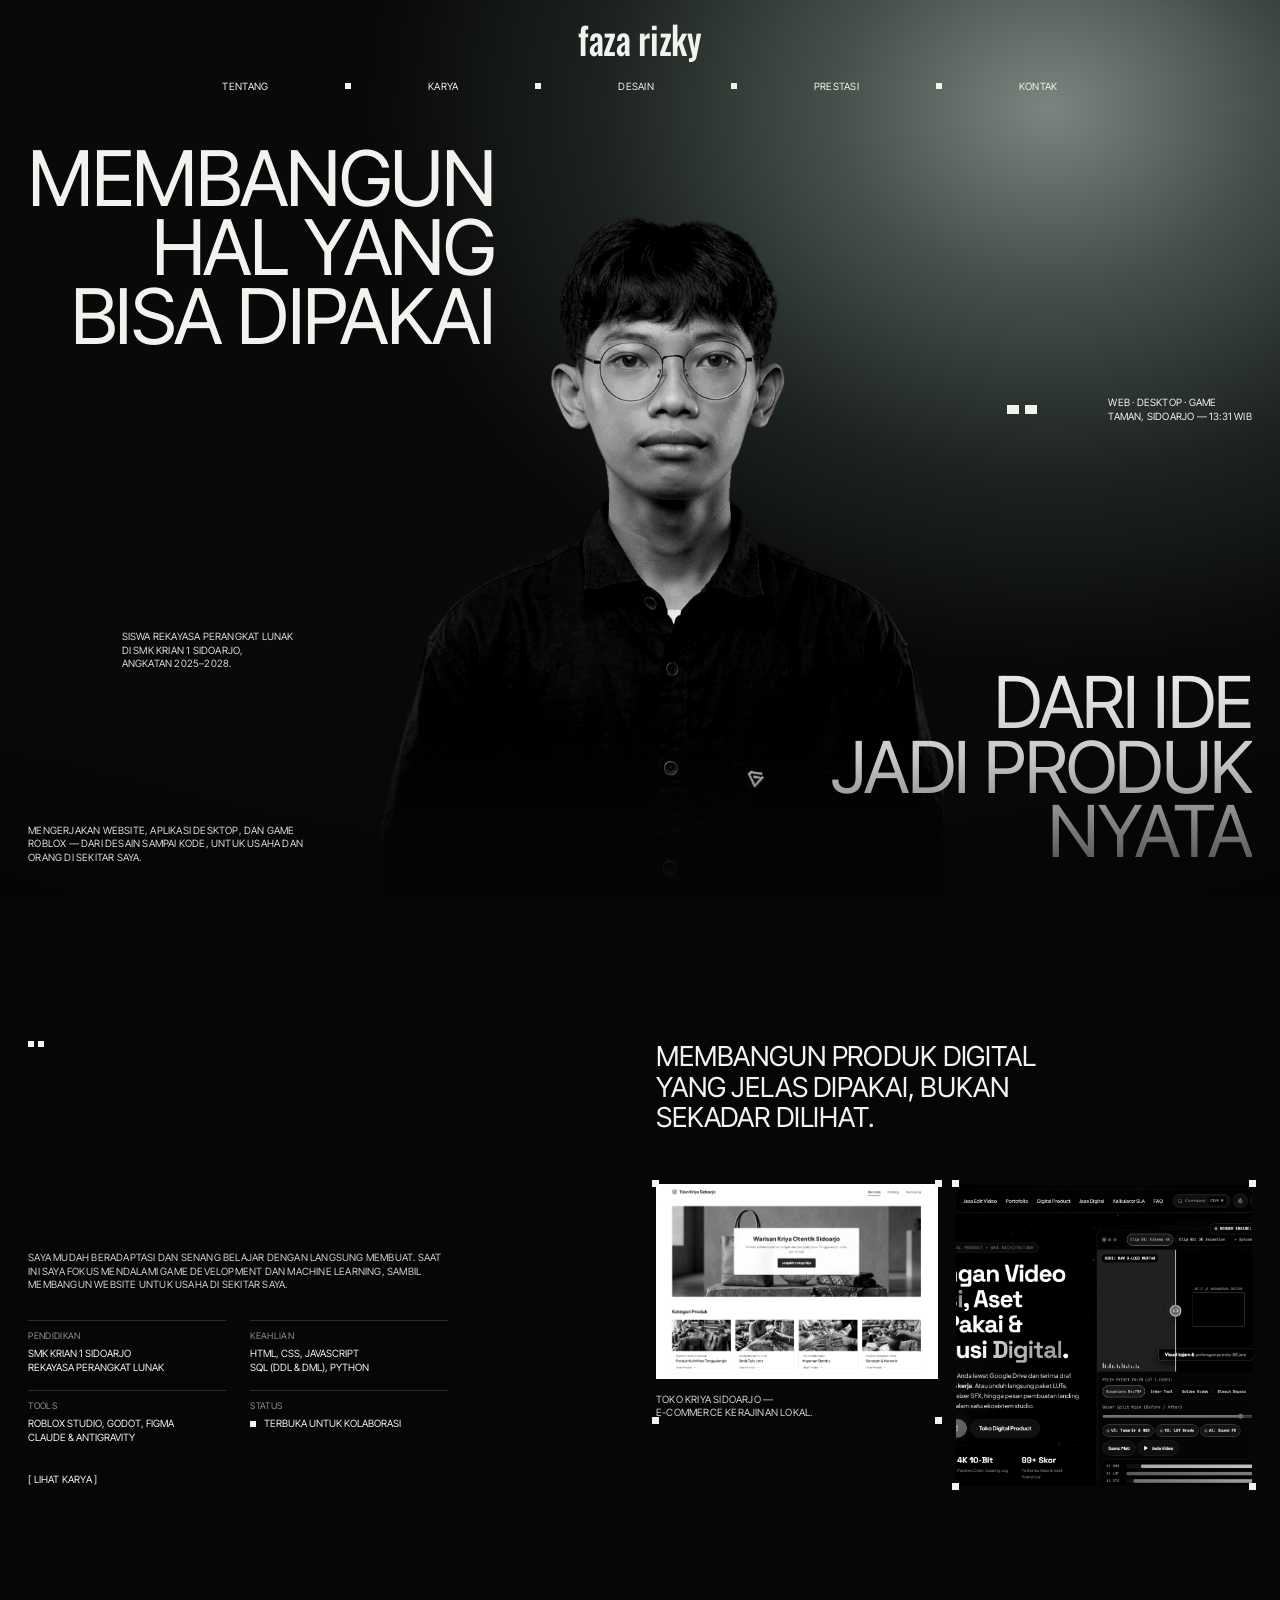
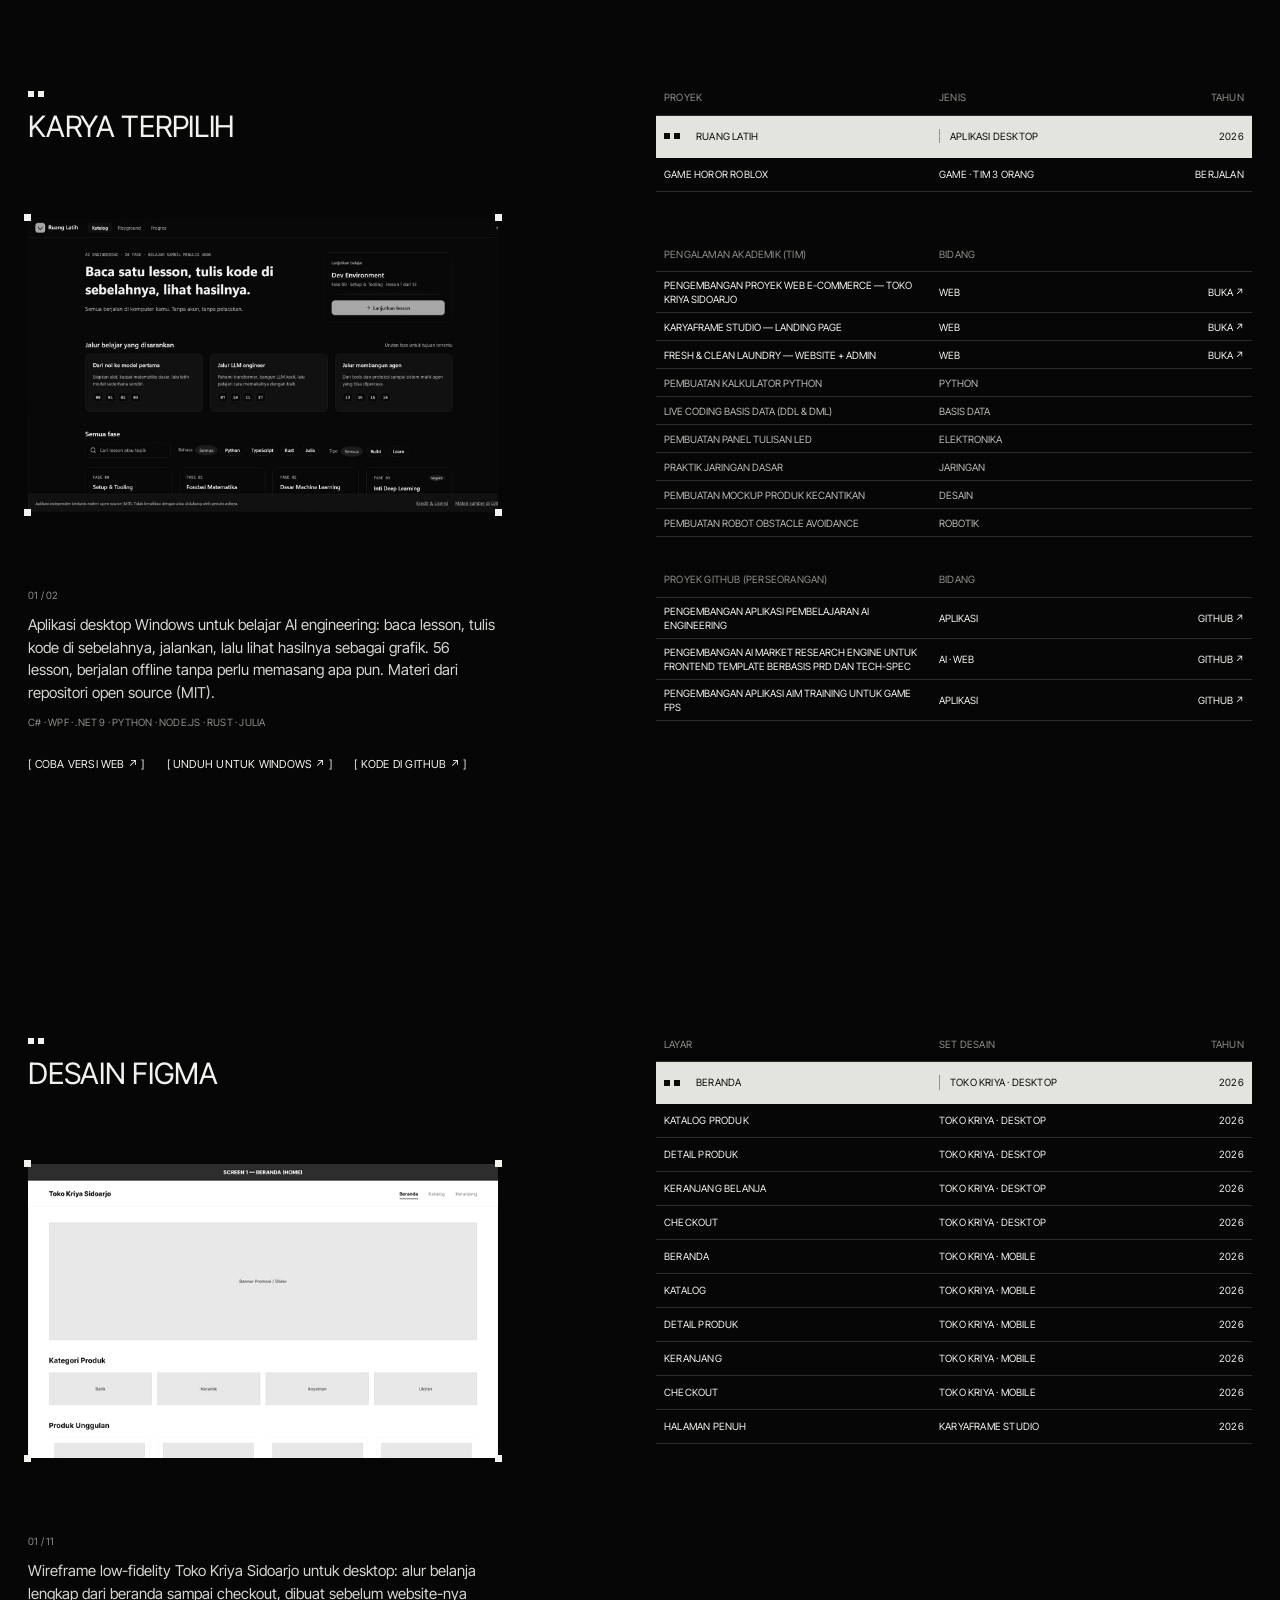
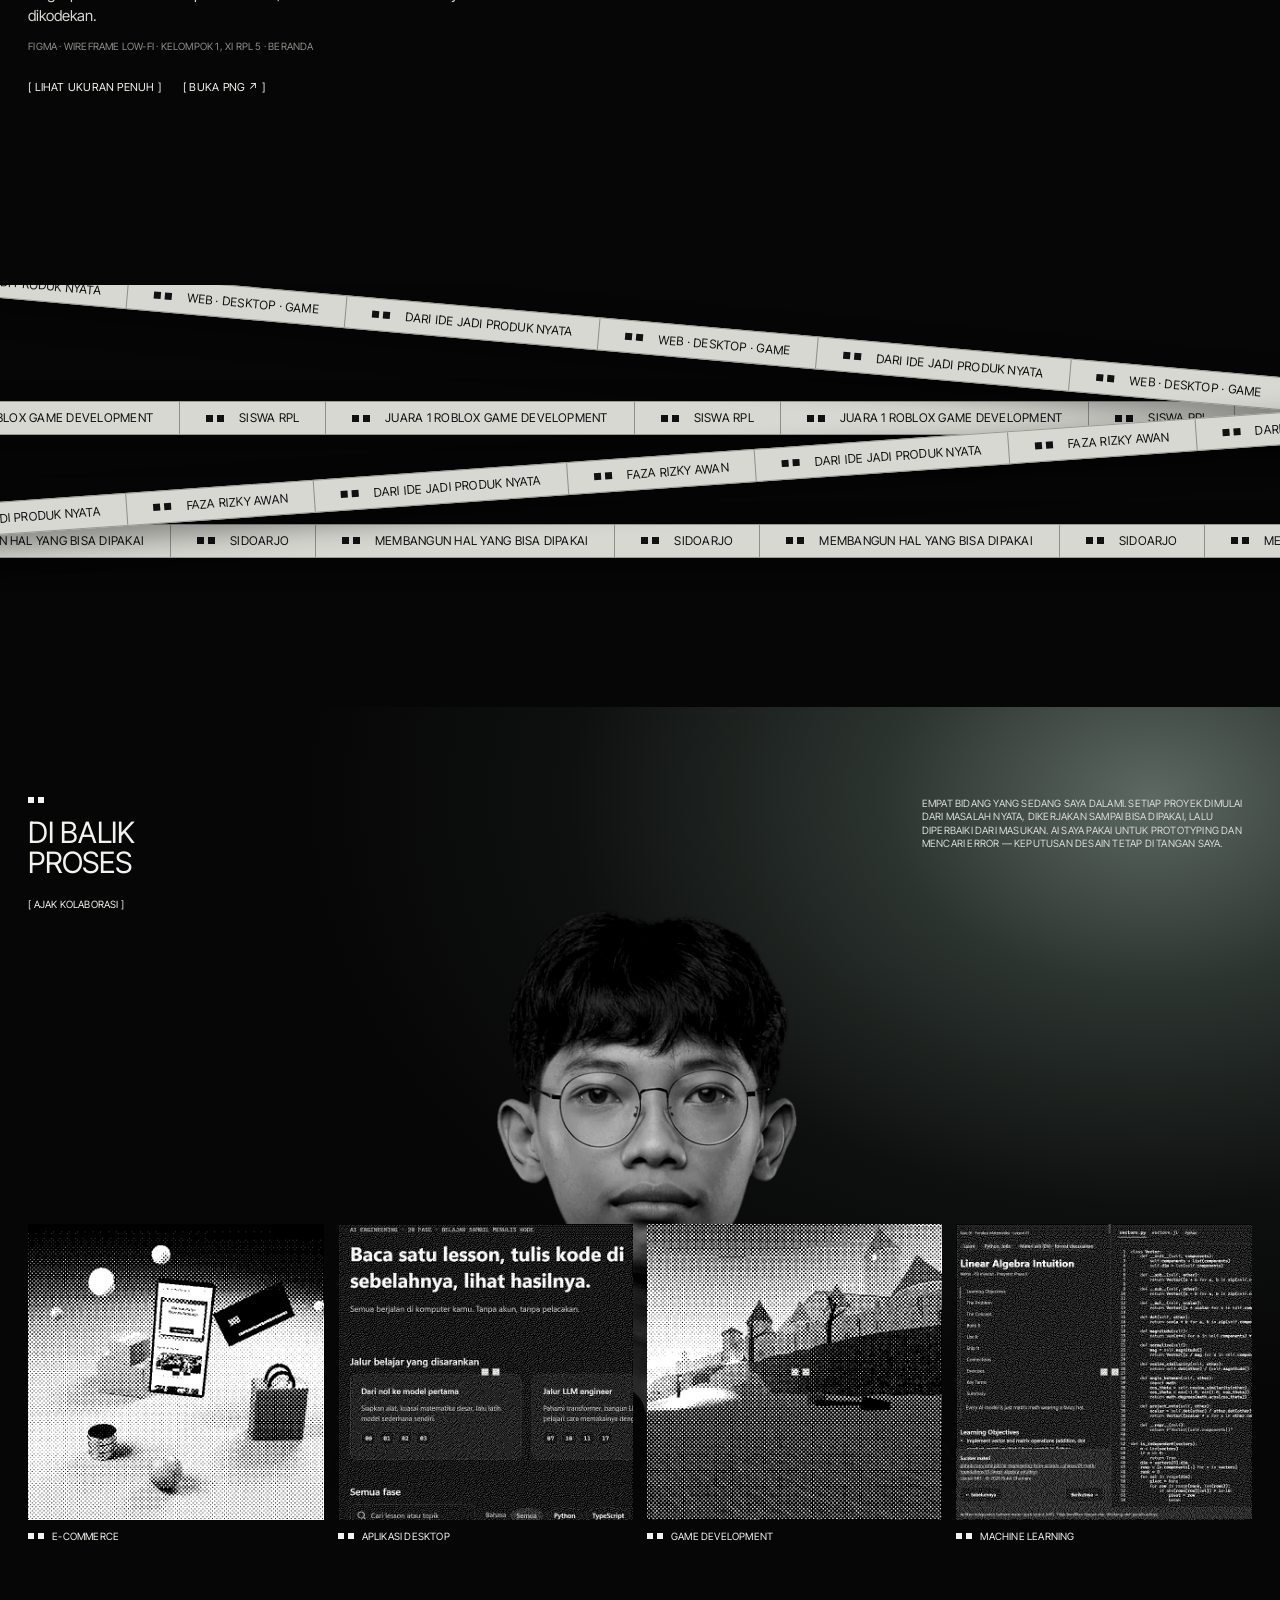
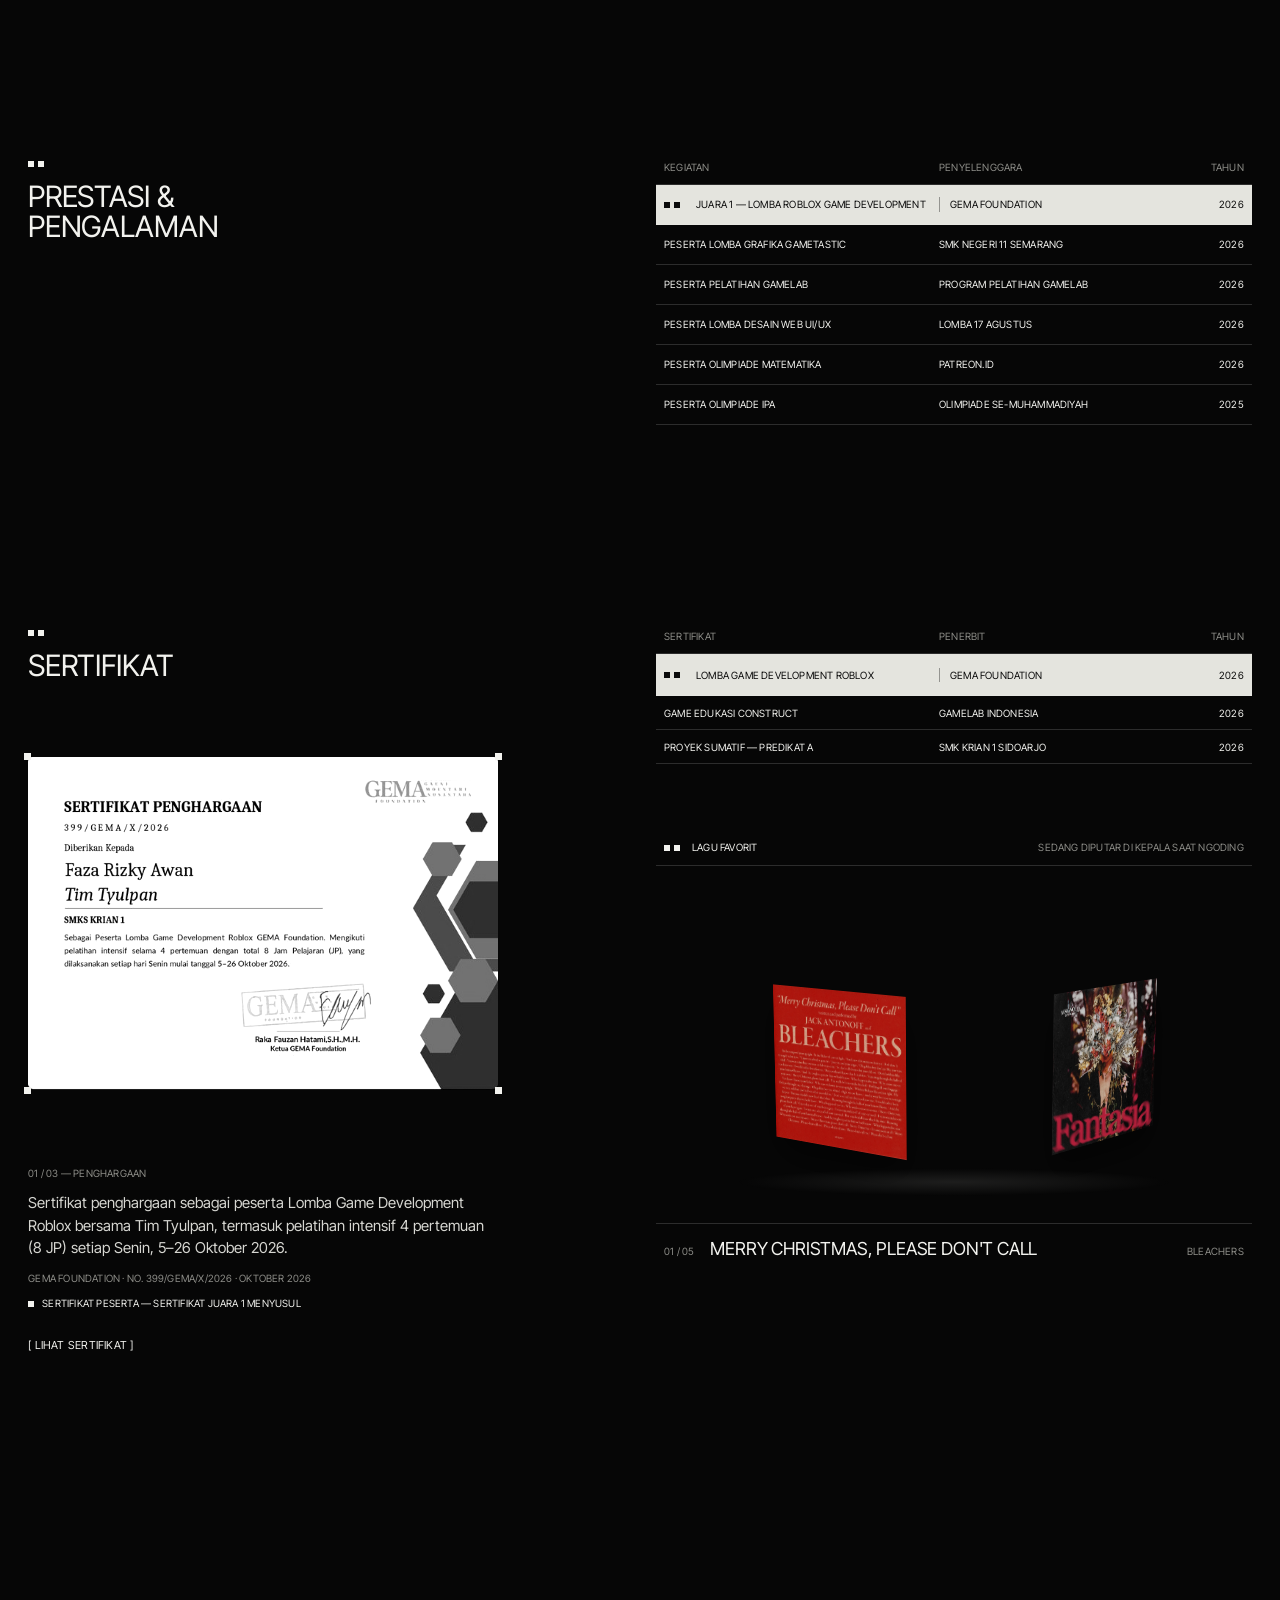
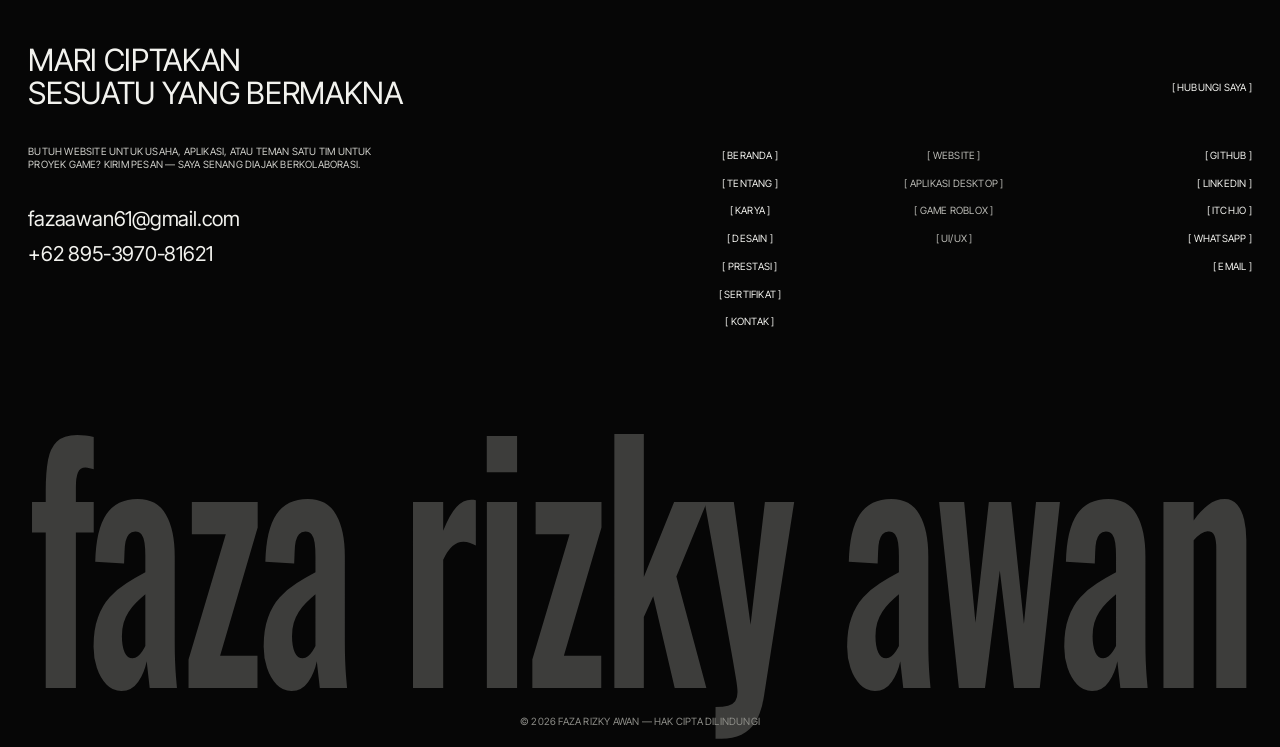
==== index.html @ ed0b660a "Pengalaman akademik: gabung e-commerce dengan Toko Kriya, kalkulator Python jadi baris sendiri" ====
<!DOCTYPE html>
<html lang="id">
<head>
  <meta charset="UTF-8">
  <meta name="viewport" content="width=device-width, initial-scale=1.0">
  <title>Faza Rizky Awan — Portofolio</title>
  <meta name="description" content="Portofolio Faza Rizky Awan, siswa Rekayasa Perangkat Lunak SMK Krian 1 Sidoarjo. Website, aplikasi desktop, dan game Roblox.">
  <meta name="theme-color" content="#060606">
  <meta property="og:title" content="Faza Rizky Awan — Portofolio">
  <meta property="og:description" content="Website, aplikasi desktop, dan game. Siswa RPL di SMK Krian 1 Sidoarjo.">
  <meta property="og:image" content="https://fazarizkya.github.io/assets/faza.jpg">
  <meta property="og:url" content="https://fazarizkya.github.io/">
  <meta property="og:type" content="website">
  <meta name="twitter:card" content="summary_large_image">
  <link rel="icon" href="data:image/svg+xml,%3Csvg xmlns='http://www.w3.org/2000/svg' viewBox='0 0 64 64'%3E%3Crect width='64' height='64' fill='%23060606'/%3E%3Crect x='14' y='26' width='12' height='12' fill='%23f2f2ee'/%3E%3Crect x='38' y='26' width='12' height='12' fill='%23f2f2ee'/%3E%3C/svg%3E">
  <link rel="preconnect" href="https://fonts.googleapis.com">
  <link rel="preconnect" href="https://fonts.gstatic.com" crossorigin>
  <link href="https://fonts.googleapis.com/css2?family=Inter+Tight:wght@300;400;500&family=JetBrains+Mono:wght@500&family=Oswald:wght@400;500&display=swap" rel="stylesheet">
  <link rel="stylesheet" href="style.css?v=20261118a">
</head>
<body>
  <a class="skip" href="#karya">Lewati ke karya</a>

  <!-- ================= HERO ================= -->
  <header class="hero" id="top">
    <div class="hero__bg" aria-hidden="true"></div>
    <img class="hero__photo" src="assets/faza.webp" alt="Potret Faza Rizky Awan" width="784" height="1150">

    <div class="hero__brand">
      <a class="logo" href="#top">faza rizky</a>
      <nav class="topnav" aria-label="Navigasi utama">
        <a href="#tentang">Tentang</a><i class="sq" aria-hidden="true"></i>
        <a href="#karya">Karya</a><i class="sq" aria-hidden="true"></i>
        <a href="#desain">Desain</a><i class="sq" aria-hidden="true"></i>
        <a href="#prestasi">Prestasi</a><i class="sq" aria-hidden="true"></i>
        <a href="#kontak">Kontak</a>
      </nav>
    </div>

    <h1 class="hero__title">Membangun<br>hal yang<br>bisa dipakai</h1>

    <p class="tiny hero__note hero__note--a">Siswa Rekayasa Perangkat Lunak<br>di SMK Krian 1 Sidoarjo,<br>angkatan 2025–2028.</p>

    <div class="hero__aside">
      <span class="mk" aria-hidden="true"></span>
      <p class="tiny">Web · Desktop · Game<br>Taman, Sidoarjo — <span id="clock">--:--</span> WIB</p>
    </div>

    <p class="tiny hero__note hero__note--b">Mengerjakan website, aplikasi desktop, dan game Roblox — dari desain sampai kode, untuk usaha dan orang di sekitar saya.</p>

    <p class="hero__sub" aria-hidden="true">Dari ide<br>jadi produk<br>nyata</p>
  </header>

  <main>
    <!-- ================= TENTANG ================= -->
    <section class="intro" id="tentang">
      <div class="intro__left">
        <span class="mk" aria-hidden="true"></span>
        <div class="intro__bottom">
          <p class="tiny intro__para">Saya mudah beradaptasi dan senang belajar dengan langsung membuat. Saat ini saya fokus mendalami game development dan machine learning, sambil membangun website untuk usaha di sekitar saya.</p>
          <dl class="facts">
            <div><dt>Pendidikan</dt><dd>SMK Krian 1 Sidoarjo<br>Rekayasa Perangkat Lunak</dd></div>
            <div><dt>Keahlian</dt><dd>HTML, CSS, JavaScript<br>SQL (DDL &amp; DML), Python</dd></div>
            <div><dt>Tools</dt><dd>Roblox Studio, Godot, Figma<br>Claude &amp; Antigravity</dd></div>
            <div><dt>Status</dt><dd><span class="live" aria-hidden="true"></span>Terbuka untuk kolaborasi</dd></div>
          </dl>
          <a class="bracket" href="#karya">Lihat karya</a>
        </div>
      </div>

      <div class="intro__right">
        <h2 class="statement">Membangun produk digital yang jelas dipakai, bukan sekadar dilihat.</h2>
        <div class="intro__imgs">
          <figure class="crop crop--a">
            <img src="assets/toko-kriya.jpg" alt="Cuplikan Toko Kriya Sidoarjo" loading="lazy">
            <i></i><i></i><i></i><i></i>
            <figcaption class="tiny">Toko Kriya Sidoarjo —<br>e-commerce kerajinan lokal.</figcaption>
          </figure>
          <figure class="crop crop--b">
            <img src="assets/karyaframe.jpg" alt="Cuplikan KARYAFRAME Studio" loading="lazy">
            <i></i><i></i><i></i><i></i>
          </figure>
        </div>
      </div>
    </section>

    <!-- ================= KARYA ================= -->
    <section class="work" id="karya">
      <div class="work__left">
        <h2 class="h2"><span class="mk" aria-hidden="true"></span>Karya terpilih</h2>
        <figure class="crop work__preview">
          <img id="wp-img" src="assets/ruang-latih.jpg" alt="Pratinjau Ruang Latih">
          <div class="wip" id="wp-wip" hidden><span>Dalam pengerjaan</span><b>Segera</b></div>
          <i></i><i></i><i></i><i></i>
        </figure>
        <div class="work__detail" aria-live="polite">
          <p class="tiny work__count"><span id="wp-no">01</span> / 02</p>
          <p class="work__desc" id="wp-desc"></p>
          <p class="tiny work__stack" id="wp-stack"></p>
          <div class="work__links" id="wp-links"></div>
        </div>
      </div>

      <div class="work__right">
        <div class="table" role="list">
          <div class="table__head tiny" aria-hidden="true"><span>Proyek</span><span>Jenis</span><span>Tahun</span></div>
          <button class="trow is-active" role="listitem" data-i="0"><span class="trow__name"><span class="mk" aria-hidden="true"></span>Ruang Latih</span><span>Aplikasi desktop</span><span>2026</span></button>
          <button class="trow" role="listitem" data-i="1"><span class="trow__name"><span class="mk" aria-hidden="true"></span>Game Horor Roblox</span><span>Game · tim 3 orang</span><span>Berjalan</span></button>
        </div>

        <div class="table table--sub">
          <div class="table__head tiny"><span>Pengalaman akademik (tim)</span><span>Bidang</span><span></span></div>
          <a class="srow srow--link" href="projects/toko-kriya/index.html" target="_blank" rel="noopener"><span>Pengembangan proyek web e-commerce — Toko Kriya Sidoarjo</span><span>Web</span><span>Buka ↗</span></a>
          <a class="srow srow--link" href="projects/karyaframe/index.html" target="_blank" rel="noopener"><span>KARYAFRAME Studio — landing page</span><span>Web</span><span>Buka ↗</span></a>
          <a class="srow srow--link" href="projects/fresh-clean/index.html" target="_blank" rel="noopener"><span>Fresh &amp; Clean Laundry — website + admin</span><span>Web</span><span>Buka ↗</span></a>
          <div class="srow"><span>Pembuatan kalkulator Python</span><span>Python</span><span></span></div>
          <div class="srow"><span>Live coding basis data (DDL &amp; DML)</span><span>Basis data</span><span></span></div>
          <div class="srow"><span>Pembuatan panel tulisan LED</span><span>Elektronika</span><span></span></div>
          <div class="srow"><span>Praktik jaringan dasar</span><span>Jaringan</span><span></span></div>
          <div class="srow"><span>Pembuatan mockup produk kecantikan</span><span>Desain</span><span></span></div>
          <div class="srow"><span>Pembuatan robot obstacle avoidance</span><span>Robotik</span><span></span></div>
        </div>

        <div class="table table--sub">
          <div class="table__head tiny"><span>Proyek GitHub (perseorangan)</span><span>Bidang</span><span></span></div>
          <a class="srow srow--link" href="https://github.com/FazaRizkyA/ruang-latih" target="_blank" rel="noopener"><span>Pengembangan aplikasi pembelajaran AI engineering</span><span>Aplikasi</span><span>GitHub ↗</span></a>
          <a class="srow srow--link" href="https://github.com/FazaRizkyA/ai-market-research-prd" target="_blank" rel="noopener"><span>Pengembangan AI market research engine untuk frontend template berbasis PRD dan TECH-SPEC</span><span>AI · Web</span><span>GitHub ↗</span></a>
          <a class="srow srow--link" href="https://github.com/FazaRizkyA/AimTraining" target="_blank" rel="noopener"><span>Pengembangan aplikasi aim training untuk game FPS</span><span>Aplikasi</span><span>GitHub ↗</span></a>
        </div>
      </div>
    </section>

    <!-- ================= DESAIN FIGMA ================= -->
    <section class="work showcase" id="desain">
      <div class="work__left">
        <h2 class="h2"><span class="mk" aria-hidden="true"></span>Desain Figma</h2>
        <button class="crop work__preview showcase__preview" id="dz-frame" type="button" aria-label="Lihat desain ukuran penuh">
          <img id="dz-img" src="assets/figma/kriya-desktop-1-beranda-thumb.jpg" alt="">
          <i></i><i></i><i></i><i></i>
        </button>
        <div class="work__detail" aria-live="polite">
          <p class="tiny work__count"><span id="dz-no">01</span> / <span id="dz-total">11</span></p>
          <p class="work__desc" id="dz-desc"></p>
          <p class="tiny work__stack" id="dz-meta"></p>
          <div class="work__links">
            <button class="bracket" type="button" id="dz-open">Lihat ukuran penuh</button>
            <a class="bracket" id="dz-png" href="#" target="_blank" rel="noopener">Buka PNG ↗</a>
          </div>
        </div>
      </div>

      <div class="work__right">
        <div class="table" id="dz-table">
          <div class="table__head tiny" aria-hidden="true"><span>Layar</span><span>Set desain</span><span>Tahun</span></div>
        </div>
      </div>
    </section>

    <!-- penampil gambar layar penuh -->
    <div class="viewer" id="viewer" role="dialog" aria-modal="true" aria-label="Penampil desain" hidden>
      <div class="viewer__bar">
        <p class="tiny"><span class="mk" aria-hidden="true"></span><span id="vw-title"></span></p>
        <p class="tiny viewer__count" id="vw-count"></p>
        <div class="viewer__actions">
          <a class="bracket" id="vw-open" href="#" target="_blank" rel="noopener">Buka PNG ↗</a>
          <button class="bracket" id="vw-close" type="button">Tutup ✕</button>
        </div>
      </div>
      <div class="viewer__body" id="vw-body">
        <img id="vw-img" alt="">
      </div>
      <button class="viewer__nav viewer__nav--prev bracket" id="vw-prev" type="button" aria-label="Sebelumnya">←</button>
      <button class="viewer__nav viewer__nav--next bracket" id="vw-next" type="button" aria-label="Berikutnya">→</button>
    </div>

    <!-- ================= PITA ================= -->
    <div class="tapes" aria-hidden="true">
      <div class="tape tape--1"><div class="tape__track" data-text="Dari ide jadi produk nyata|Web · Desktop · Game"></div></div>
      <div class="tape tape--2"><div class="tape__track" data-text="Juara 1 Roblox Game Development|Siswa RPL"></div></div>
      <div class="tape tape--3"><div class="tape__track" data-text="Dari ide jadi produk nyata|Faza Rizky Awan"></div></div>
      <div class="tape tape--4"><div class="tape__track" data-text="Membangun hal yang bisa dipakai|Sidoarjo"></div></div>
    </div>

    <!-- ================= PROSES ================= -->
    <section class="process">
      <div class="process__bg" aria-hidden="true"></div>
      <img class="process__photo" src="assets/faza.webp" alt="" aria-hidden="true" loading="lazy">

      <div class="process__head">
        <div>
          <h2 class="h2"><span class="mk" aria-hidden="true"></span>Di balik<br>proses</h2>
          <a class="bracket" href="#kontak">Ajak kolaborasi</a>
        </div>
        <p class="tiny process__para">Empat bidang yang sedang saya dalami. Setiap proyek dimulai dari masalah nyata, dikerjakan sampai bisa dipakai, lalu diperbaiki dari masukan. AI saya pakai untuk prototyping dan mencari error — keputusan desain tetap di tangan saya.</p>
      </div>

      <div class="cards">
        <figure class="card" tabindex="0">
          <div class="card__img">
            <img class="card__ht" src="assets/proses-web.jpg" alt="" loading="lazy">
            <img class="card__clr" src="assets/proses-web-warna.jpg" alt="Ilustrasi e-commerce: ponsel menampilkan Toko Kriya Sidoarjo, kardus paket, kartu pembayaran, tas belanja, dan koin" loading="lazy">
            <span class="mk" aria-hidden="true"></span>
          </div>
          <figcaption class="tiny"><span class="mk" aria-hidden="true"></span>E-commerce</figcaption>
        </figure>
        <figure class="card" tabindex="0">
          <div class="card__img">
            <img class="card__ht" src="assets/proses-desktop.jpg" alt="" loading="lazy">
            <img class="card__clr" src="assets/proses-desktop-warna.jpg" alt="Antarmuka aplikasi Ruang Latih" loading="lazy">
            <span class="mk" aria-hidden="true"></span>
          </div>
          <figcaption class="tiny"><span class="mk" aria-hidden="true"></span>Aplikasi desktop</figcaption>
        </figure>
        <figure class="card" tabindex="0">
          <div class="card__img">
            <img class="card__ht" src="assets/proses-game-roblox.jpg" alt="" loading="lazy">
            <img class="card__clr" src="assets/proses-game-roblox-warna.jpg" alt="Adegan malam game horor Roblox: kastil di tepi pantai dengan lampu jalan" loading="lazy">
            <span class="mk" aria-hidden="true"></span>
          </div>
          <figcaption class="tiny"><span class="mk" aria-hidden="true"></span>Game development</figcaption>
        </figure>
        <figure class="card" tabindex="0">
          <div class="card__img">
            <img class="card__ht" src="assets/proses-ml-ruanglatih.jpg" alt="" loading="lazy">
            <img class="card__clr" src="assets/proses-ml-ruanglatih-warna.jpg" alt="Lesson Linear Algebra Intuition di aplikasi Ruang Latih: materi di kiri, kode Python di kanan" loading="lazy">
            <span class="mk" aria-hidden="true"></span>
          </div>
          <figcaption class="tiny"><span class="mk" aria-hidden="true"></span>Machine learning</figcaption>
        </figure>
      </div>
    </section>

    <!-- ================= PRESTASI ================= -->
    <section class="awards" id="prestasi">
      <div class="awards__left">
        <h2 class="h2"><span class="mk" aria-hidden="true"></span>Prestasi &amp;<br>pengalaman</h2>
      </div>
      <div class="table">
        <div class="table__head tiny" aria-hidden="true"><span>Kegiatan</span><span>Penyelenggara</span><span>Tahun</span></div>
        <div class="trow is-active is-static"><span class="trow__name"><span class="mk" aria-hidden="true"></span>Juara 1 — Lomba Roblox Game Development</span><span>Gema Foundation</span><span>2026</span></div>
        <div class="trow is-static"><span class="trow__name">Peserta Lomba Grafika Gametastic</span><span>SMK Negeri 11 Semarang</span><span>2026</span></div>
        <div class="trow is-static"><span class="trow__name">Peserta Pelatihan GameLab</span><span>Program Pelatihan GameLab</span><span>2026</span></div>
        <div class="trow is-static"><span class="trow__name">Peserta Lomba Desain Web UI/UX</span><span>Lomba 17 Agustus</span><span>2026</span></div>
        <div class="trow is-static"><span class="trow__name">Peserta Olimpiade Matematika</span><span>Patreon.id</span><span>2026</span></div>
        <div class="trow is-static"><span class="trow__name">Peserta Olimpiade IPA</span><span>Olimpiade Se-Muhammadiyah</span><span>2025</span></div>
      </div>
    </section>

    <!-- ================= SERTIFIKAT ================= -->
    <section class="work showcase" id="sertifikat">
      <div class="work__left">
        <h2 class="h2"><span class="mk" aria-hidden="true"></span>Sertifikat</h2>
        <button class="crop work__preview showcase__preview showcase__preview--cert" id="ct-frame" type="button" aria-label="Lihat sertifikat ukuran penuh">
          <img id="ct-img" src="assets/sertifikat/gema-thumb.jpg" alt="" loading="lazy">
          <i></i><i></i><i></i><i></i>
        </button>
        <div class="work__detail" aria-live="polite">
          <p class="tiny work__count"><span id="ct-no">01</span> / 03 — <span id="ct-kind"></span></p>
          <p class="work__desc" id="ct-desc"></p>
          <p class="tiny work__stack" id="ct-meta"></p>
          <p class="tiny cert__note" id="ct-note" hidden><span class="live" aria-hidden="true"></span><span></span></p>
          <div class="work__links" id="ct-links"></div>
        </div>
      </div>

      <div class="work__right">
        <div class="table" id="ct-table">
          <div class="table__head tiny" aria-hidden="true"><span>Sertifikat</span><span>Penerbit</span><span>Tahun</span></div>
          <button class="trow is-active" type="button" data-i="0"><span class="trow__name"><span class="mk" aria-hidden="true"></span>Lomba Game Development Roblox</span><span>GEMA Foundation</span><span>2026</span></button>
          <button class="trow" type="button" data-i="1"><span class="trow__name"><span class="mk" aria-hidden="true"></span>Game Edukasi Construct</span><span>GAMELAB Indonesia</span><span>2026</span></button>
          <button class="trow" type="button" data-i="2"><span class="trow__name"><span class="mk" aria-hidden="true"></span>Proyek Sumatif — Predikat A</span><span>SMK Krian 1 Sidoarjo</span><span>2026</span></button>
        </div>

        <!-- lagu favorit: cincin sampul album yang berputar -->
        <div class="music" aria-label="Lagu favorit">
          <div class="music__head tiny">
            <span><span class="mk" aria-hidden="true"></span>Lagu favorit</span>
            <span class="music__hint">Sedang diputar di kepala saat ngoding</span>
          </div>
          <div class="music__stage" id="mu-stage">
            <div class="music__ring" id="mu-ring">
              <a class="music__item" data-track="Merry Christmas, Please Don't Call" data-artist="Bleachers" href="https://music.apple.com/id/album/merry-christmas-please-dont-call/1775877095" target="_blank" rel="noopener"><span class="music__disc" aria-hidden="true"></span><img src="assets/musik/merry.jpg" alt="Sampul Merry Christmas, Please Don't Call — Bleachers" width="600" height="600"></a>
              <a class="music__item" data-track="Magnolia" data-artist="Magnolia Celebration" href="https://music.apple.com/id/album/magnolia/1654115024" target="_blank" rel="noopener"><span class="music__disc" aria-hidden="true"></span><img src="assets/musik/magnolia.jpg" alt="Sampul Fantasia — Magnolia Celebration" width="600" height="600"></a>
              <a class="music__item" data-track="Drag Path" data-artist="twenty one pilots" href="https://music.apple.com/id/album/drag-path/1876977594" target="_blank" rel="noopener"><span class="music__disc" aria-hidden="true"></span><img src="assets/musik/dragpath.jpg" alt="Sampul Drag Path — twenty one pilots" width="600" height="600"></a>
              <a class="music__item" data-track="Timeless" data-artist="The Weeknd & Playboi Carti" href="https://music.apple.com/id/album/timeless/1770393193" target="_blank" rel="noopener"><span class="music__disc" aria-hidden="true"></span><img src="assets/musik/timeless.jpg" alt="Sampul Timeless — The Weeknd & Playboi Carti" width="600" height="600"></a>
              <a class="music__item" data-track="Isimo" data-artist="Bleachers" href="https://music.apple.com/id/album/isimo/1712730224" target="_blank" rel="noopener"><span class="music__disc" aria-hidden="true"></span><img src="assets/musik/isimo.jpg" alt="Sampul Bleachers — Bleachers (lagu Isimo)" width="600" height="600"></a>
            </div>
            <div class="music__floor" aria-hidden="true"></div>
          </div>
          <div class="music__now">
            <span class="music__no tiny" id="mu-no">01 / 05</span>
            <span class="music__track" id="mu-track">Merry Christmas, Please Don't Call</span>
            <span class="music__artist tiny" id="mu-artist">Bleachers</span>
          </div>
        </div>
      </div>
    </section>

    <!-- ================= KONTAK ================= -->
    <section class="contact" id="kontak">
      <div class="contact__left">
        <h2 class="contact__title">Mari ciptakan<br>sesuatu yang bermakna</h2>
        <p class="tiny contact__para">Butuh website untuk usaha, aplikasi, atau teman satu tim untuk proyek game? Kirim pesan — saya senang diajak berkolaborasi.</p>
        <p class="contact__direct">
          <a href="mailto:fazaawan61@gmail.com">fazaawan61@gmail.com</a>
          <a href="https://wa.me/62895397081621" target="_blank" rel="noopener">+62 895-3970-81621</a>
        </p>
      </div>
      <div class="contact__right">
        <a class="bracket contact__cta" href="mailto:fazaawan61@gmail.com">Hubungi saya</a>
        <div class="linkcols">
          <ul>
            <li><a class="bracket" href="#top">Beranda</a></li>
            <li><a class="bracket" href="#tentang">Tentang</a></li>
            <li><a class="bracket" href="#karya">Karya</a></li>
            <li><a class="bracket" href="#desain">Desain</a></li>
            <li><a class="bracket" href="#prestasi">Prestasi</a></li>
            <li><a class="bracket" href="#sertifikat">Sertifikat</a></li>
            <li><a class="bracket" href="#kontak">Kontak</a></li>
          </ul>
          <ul class="tiny-list">
            <li><span class="bracket">Website</span></li>
            <li><span class="bracket">Aplikasi desktop</span></li>
            <li><span class="bracket">Game Roblox</span></li>
            <li><span class="bracket">UI/UX</span></li>
          </ul>
          <ul>
            <li><a class="bracket" href="https://github.com/FazaRizkyA" target="_blank" rel="noopener">GitHub</a></li>
            <li><a class="bracket" href="https://www.linkedin.com/in/faza-rizky-a-ab08b33bb/" target="_blank" rel="noopener">LinkedIn</a></li>
            <li><a class="bracket" href="https://faza-rizky-awan.itch.io" target="_blank" rel="noopener">itch.io</a></li>
            <li><a class="bracket" href="https://wa.me/62895397081621" target="_blank" rel="noopener">WhatsApp</a></li>
            <li><a class="bracket" href="mailto:fazaawan61@gmail.com">Email</a></li>
          </ul>
        </div>
      </div>
    </section>
  </main>

  <footer class="footer">
    <div class="wordmark" aria-hidden="true"><span id="wordmark">faza rizky awan</span></div>
    <p class="tiny footer__copy">© <span id="year">2026</span> Faza Rizky Awan — Hak cipta dilindungi</p>
  </footer>

  <script src="main.js?v=20261118a"></script>
  <script src="design.js?v=20261114b"></script>
  <script src="music.js?v=20261114c"></script>
  <script src="assets/faza-ascii.js"></script>
  <script src="ascii.js?v=20261114b"></script>
</body>
</html>
---- style.css ----
/* =========================================================
   Faza Rizky Awan — Portofolio
   Gaya: dark minimalist editorial (monokrom)
   ========================================================= */

:root {
  --bg: #060606;
  --bg-2: #0d0d0d;
  --ink: #f2f2ee;
  --muted: #8d8d88;
  --dim: #5a5a56;
  --line: rgba(242, 242, 238, 0.16);
  --tape: #d8d8d2;
  --hl: #e4e4de;           /* baris tabel aktif */

  --sans: "Inter Tight", "Helvetica Neue", Helvetica, Arial, sans-serif;
  --cond: "Oswald", "Arial Narrow", sans-serif;

  --pad: clamp(16px, 2.2vw, 36px);
  --ease: cubic-bezier(0.2, 0.7, 0.1, 1);
}

*, *::before, *::after { box-sizing: border-box; }
html { scroll-behavior: smooth; -webkit-text-size-adjust: 100%; }
body {
  margin: 0;
  background: var(--bg);
  color: var(--ink);
  font-family: var(--sans);
  font-size: 15px;
  line-height: 1.45;
  -webkit-font-smoothing: antialiased;
  overflow-x: hidden;
}
img { display: block; max-width: 100%; }
a { color: inherit; text-decoration: none; }
h1, h2, h3, p, figure, ul, dl, dd { margin: 0; padding: 0; }
ul { list-style: none; }
button { font: inherit; color: inherit; background: none; border: 0; padding: 0; cursor: pointer; text-align: left; }
::selection { background: var(--ink); color: var(--bg); }
:focus-visible { outline: 1px solid var(--ink); outline-offset: 3px; }

.skip { position: absolute; left: -9999px; top: 8px; z-index: 200; background: var(--ink); color: var(--bg); padding: 8px 12px; }
.skip:focus { left: 8px; }

/* ---------- elemen kecil berulang ---------- */
.tiny {
  font-size: 10px;
  line-height: 1.35;
  letter-spacing: 0.02em;
  text-transform: uppercase;
  font-weight: 400;
}
/* penanda dua kotak ■■ */
.mk {
  display: inline-block;
  width: 7px; height: 7px;
  background: currentColor;
  box-shadow: 11px 0 0 currentColor;
  margin-right: 22px;
  vertical-align: middle;
  flex: none;
}
.sq { display: inline-block; width: 6px; height: 6px; background: var(--ink); }
.bracket {
  font-size: 10px;
  text-transform: uppercase;
  letter-spacing: 0.02em;
  white-space: nowrap;
  transition: opacity .25s;
}
.bracket::before { content: "[ "; }
.bracket::after { content: " ]"; }
a.bracket:hover { opacity: .55; }
.live { display: inline-block; width: 6px; height: 6px; background: var(--ink); margin-right: 8px; animation: blink 1.6s steps(2) infinite; }
@keyframes blink { 50% { opacity: .15; } }

.h2 {
  font-size: clamp(24px, 2.3vw, 34px);
  font-weight: 400;
  line-height: 1.02;
  text-transform: uppercase;
  letter-spacing: -0.01em;
}
.h2 .mk { display: block; margin-bottom: 14px; width: 6px; height: 6px; box-shadow: 10px 0 0 currentColor; }

/* bingkai gambar dengan tanda sudut */
.crop { position: relative; padding: 0; }
.crop > i {
  position: absolute; width: 7px; height: 7px; background: var(--ink); z-index: 2;
}
.crop > i:nth-of-type(1) { top: -4px; left: -4px; }
.crop > i:nth-of-type(2) { top: -4px; right: -4px; }
.crop > i:nth-of-type(3) { bottom: -4px; left: -4px; }
.crop > i:nth-of-type(4) { bottom: -4px; right: -4px; }
.crop img { width: 100%; height: 100%; object-fit: cover; object-position: top center; filter: grayscale(1) contrast(1.08); }

/* ================= HERO ================= */
.hero {
  position: relative;
  height: clamp(640px, 100svh, 1100px);
  overflow: hidden;
  isolation: isolate;
}
.hero__bg {
  position: absolute; inset: 0; z-index: -2;
  background:
    radial-gradient(60% 70% at 82% 12%, #7b857f 0%, #46504a 28%, #1d2320 58%, #080909 88%),
    #080909;
}
.hero__bg::after {
  /* vinyet + bayangan bawah */
  content: ""; position: absolute; inset: 0;
  background:
    radial-gradient(120% 90% at 50% 40%, transparent 55%, rgba(0,0,0,.55) 100%),
    linear-gradient(180deg, transparent 70%, rgba(6,6,6,.85) 100%);
}
.hero__photo {
  position: absolute; z-index: -1;
  left: 50%; bottom: 0;
  height: 92%; width: auto; max-width: none;
  transform: translateX(-46%);
  filter: grayscale(1) contrast(1.15) brightness(.92);
  -webkit-mask-image: linear-gradient(180deg, #000 78%, transparent 100%);
          mask-image: linear-gradient(180deg, #000 78%, transparent 100%);
  animation: photoIn 1.6s var(--ease) both;
}
@keyframes photoIn { from { opacity: 0; transform: translateX(-46%) scale(1.04); } }

.hero__brand {
  position: absolute; top: 22px; left: 0; right: 0;
  display: grid; justify-items: center; gap: 22px;
}
.logo {
  font-family: var(--cond);
  font-weight: 500;
  font-size: clamp(28px, 2.7vw, 40px);
  line-height: 1;
  letter-spacing: -0.01em;
  transform: scaleY(1.12);
}
.topnav { display: flex; align-items: center; gap: clamp(20px, 6vw, 96px); }
.topnav a { font-size: 10px; text-transform: uppercase; letter-spacing: .03em; transition: opacity .25s; }
.topnav a:hover { opacity: .55; }

.hero__title {
  position: absolute; left: var(--pad); top: clamp(120px, 16vh, 170px);
  font-size: clamp(44px, 6vw, 92px);
  font-weight: 400;
  line-height: .9;
  letter-spacing: -0.02em;
  text-transform: uppercase;
  text-align: right;
  animation: up 1.2s var(--ease) .15s both;
}
.hero__sub {
  position: absolute; right: var(--pad); bottom: clamp(24px, 4vh, 40px);
  font-size: clamp(40px, 5.6vw, 86px);
  line-height: .9;
  letter-spacing: -0.02em;
  text-transform: uppercase;
  text-align: right;
  background: linear-gradient(180deg, #e9ebe8 0%, rgba(233,235,232,.85) 45%, rgba(233,235,232,.35) 100%);
  -webkit-background-clip: text; background-clip: text;
  color: transparent;
  animation: up 1.2s var(--ease) .3s both;
}
@keyframes up { from { opacity: 0; transform: translateY(30px); } }

.hero__note { position: absolute; max-width: 300px; color: #d9dbd8; }
.hero__note--a { left: 9.5%; top: 70%; max-width: 190px; }
.hero__note--b { left: var(--pad); bottom: clamp(24px, 4vh, 40px); }
.hero__aside {
  position: absolute; right: var(--pad); top: 44%;
  display: flex; align-items: center; gap: clamp(40px, 7vw, 120px);
}
.hero__aside .mk { width: 12px; height: 9px; box-shadow: 18px 0 0 currentColor; margin: 0; }

/* ================= INTRO / TENTANG ================= */
.intro {
  display: grid;
  grid-template-columns: 1fr 1fr;
  gap: 32px;
  padding: clamp(80px, 11vw, 170px) var(--pad) clamp(80px, 10vw, 150px);
}
.intro__left { display: flex; flex-direction: column; justify-content: space-between; gap: 48px; }
.intro__left > .mk { width: 6px; height: 6px; box-shadow: 10px 0 0 currentColor; }
.intro__bottom { display: grid; gap: 28px; max-width: 420px; }
.intro__para { color: #cfcfca; }
.facts { display: grid; grid-template-columns: 1fr 1fr; gap: 16px 24px; }
.facts div { border-top: 1px solid var(--line); padding-top: 8px; }
.facts dt { font-size: 9px; text-transform: uppercase; color: var(--muted); letter-spacing: .04em; margin-bottom: 4px; }
.facts dd { font-size: 10px; text-transform: uppercase; line-height: 1.4; }

.statement {
  font-size: clamp(22px, 2.15vw, 32px);
  font-weight: 400;
  line-height: 1.12;
  text-transform: uppercase;
  letter-spacing: -0.005em;
  max-width: 24ch;
}
.intro__imgs {
  display: grid;
  grid-template-columns: 1fr 1.05fr;
  gap: 18px;
  margin-top: clamp(32px, 4vw, 56px);
  align-items: start;
}
.crop--a { aspect-ratio: 1.45; }
.crop--a img { height: 100%; }
.crop--a figcaption { margin-top: 14px; color: #cfcfca; }
.crop--b { aspect-ratio: .98; margin-top: 0; }

/* ================= KARYA ================= */
.work {
  display: grid;
  grid-template-columns: 1fr 1fr;
  gap: 32px;
  padding: clamp(40px, 6vw, 90px) var(--pad) clamp(80px, 10vw, 150px);
}
.work__left { display: grid; align-content: start; gap: clamp(40px, 6vw, 96px); }
.work__preview { width: min(100%, 470px); aspect-ratio: 16 / 10; background: var(--bg-2); }
.work__preview img { transition: opacity .35s; }
.work__preview.is-swap img { opacity: 0; }
.wip {
  position: absolute; inset: 0; display: flex; flex-direction: column; justify-content: space-between;
  padding: 18px;
  background:
    repeating-linear-gradient(90deg, transparent 0 39px, rgba(242,242,238,.06) 39px 40px),
    radial-gradient(80% 80% at 80% 10%, #3e4641, #0d0f0e 70%);
}
.wip[hidden] { display: none; }
.wip span { font-size: 10px; text-transform: uppercase; }
.wip b { font-weight: 400; font-size: clamp(48px, 6vw, 88px); line-height: .85; text-transform: uppercase; letter-spacing: -0.03em; }
.work__detail { display: grid; gap: 12px; max-width: 470px; }
.work__count { color: var(--muted); }
.work__desc { font-size: 15px; line-height: 1.5; color: #d6d6d1; min-height: 4.5em; }
.work__stack { color: var(--muted); }
.work__links { display: flex; flex-wrap: wrap; align-items: center; gap: 10px 22px; margin-top: 6px; min-height: 34px; }
.work__links .bracket { font-size: 11px; }
.work__links .bracket.is-main { color: var(--ink); }
.work__note { color: var(--muted); }

.table { width: 100%; }
.table__head, .trow, .srow {
  display: grid;
  grid-template-columns: 1.15fr 1fr 64px;
  gap: 12px;
  align-items: center;
}
.table__head { color: var(--muted); padding: 0 8px 10px; border-bottom: 1px solid var(--line); }
.table__head span:last-child, .trow > span:last-child, .srow > span:last-child { text-align: right; }
.trow {
  width: 100%;
  min-height: 34px;
  padding: 0 8px;
  border-bottom: 1px solid var(--line);
  font-size: 10px;
  text-transform: uppercase;
  letter-spacing: .02em;
  transition: background .3s var(--ease), color .3s var(--ease), min-height .4s var(--ease);
}
.trow__name { display: flex; align-items: center; }
.trow .mk { width: 0; height: 6px; margin-right: 0; box-shadow: none; overflow: hidden; transition: width .3s var(--ease), margin .3s var(--ease); }
.trow.is-active {
  background: var(--hl);
  color: #0a0a0a;
  min-height: 42px;
}
.trow.is-active .mk { width: 6px; box-shadow: 10px 0 0 currentColor; margin-right: 26px; }
button.trow:hover:not(.is-active) { background: rgba(242,242,238,.07); }
.trow.is-active > span:nth-child(2) { border-left: 1px solid rgba(0,0,0,.35); padding-left: 10px; }

.table--sub { margin-top: 56px; }
.table--sub + .table--sub { margin-top: 36px; }
.srow {
  min-height: 28px; padding: 6px 8px; line-height: 1.4;
  border-bottom: 1px solid var(--line);
  font-size: 10px; text-transform: uppercase; color: #b9b9b4;
}
.srow--link { color: var(--ink); transition: background .25s; }
.srow--link:hover { background: rgba(242,242,238,.07); }

/* ================= DESAIN FIGMA & SERTIFIKAT (pola sama dengan Karya) ================= */
.showcase { padding-top: clamp(80px, 10vw, 150px); }
.showcase__preview { display: block; cursor: zoom-in; }
.showcase__preview img { object-fit: cover; object-position: top center; }
.showcase__preview.is-tall img { object-fit: contain; object-position: center; background: #e9e9e6; }
.showcase__preview--cert { aspect-ratio: 1.41; }
.showcase__preview--cert img { object-position: center; }
.showcase__preview:hover img, .showcase__preview:focus-visible img { filter: none; }
.trow__group { color: inherit; }
.table__group {
  padding: 18px 8px 8px; color: var(--muted);
  border-bottom: 1px solid var(--line);
}
.table__group:first-of-type { padding-top: 10px; }

/* penampil layar penuh */
.viewer {
  position: fixed; inset: 0; z-index: 120;
  background: rgba(6, 6, 6, 0.96);
  display: grid; grid-template-rows: auto 1fr;
}
.viewer[hidden] { display: none; }
.viewer__bar {
  display: grid; grid-template-columns: 1fr auto 1fr; align-items: center; gap: 16px;
  padding: 14px var(--pad); border-bottom: 1px solid var(--line);
}
.viewer__bar .mk { width: 6px; height: 6px; box-shadow: 10px 0 0 currentColor; margin-right: 22px; }
.viewer__count { color: var(--muted); }
.viewer__actions { justify-self: end; display: flex; gap: 22px; }
.viewer__actions button { font-size: 10px; }
.viewer__body { overflow: auto; padding: 28px var(--pad) 80px; overscroll-behavior: contain; }
.viewer__body img { margin: 0 auto; width: min(1200px, 100%); height: auto; background: #fff; box-shadow: 0 30px 80px rgba(0,0,0,.6); }
.viewer.is-mobile .viewer__body img { width: min(430px, 100%); }
.viewer.is-cert .viewer__body { display: grid; place-items: center; }
.viewer.is-cert .viewer__body img { width: auto; max-width: min(1200px, 100%); max-height: calc(100svh - 150px); }
.viewer__nav {
  position: fixed; top: 50%; transform: translateY(-50%);
  font-size: 13px; padding: 10px 4px; background: rgba(6,6,6,.7);
}
.viewer__nav--prev { left: 8px; }
.viewer__nav--next { right: 8px; }
body.is-locked { overflow: hidden; }

/* ================= PITA ================= */
.tapes {
  position: relative;
  height: clamp(220px, 24vw, 330px);
  overflow: hidden;
  margin: clamp(20px, 4vw, 60px) 0 clamp(60px, 9vw, 140px);
}
.tape {
  position: absolute; left: -8%; width: 116%;
  background: var(--tape);
  color: #111;
  border-top: 1px solid #9a9a95;
  border-bottom: 1px solid #9a9a95;
  overflow: hidden;
  box-shadow: 0 10px 30px rgba(0,0,0,.45);
}
.tape--1 { top: 12%; transform: rotate(5deg); z-index: 2; }
.tape--2 { top: 38%; z-index: 1; }
.tape--3 { top: 56%; transform: rotate(-4deg); z-index: 3; }
.tape--4 { top: 78%; z-index: 1; }
.tape__track {
  display: flex; width: max-content;
  animation: tape 40s linear infinite;
}
.tape--2 .tape__track, .tape--3 .tape__track { animation-direction: reverse; animation-duration: 46s; }
.tape__track span {
  display: inline-flex; align-items: center;
  padding: 7px 26px 7px 0;
  font-size: 12px; text-transform: uppercase; letter-spacing: .02em; white-space: nowrap;
}
.tape__track span .mk { margin-right: 26px; }
.tape__track span + span { border-left: 1px solid #8f8f8a; padding-left: 26px; }
@keyframes tape { to { transform: translateX(-50%); } }

/* ================= PROSES ================= */
.process {
  position: relative;
  isolation: isolate;
  overflow: hidden;
  padding: clamp(56px, 7vw, 110px) var(--pad) clamp(40px, 5vw, 70px);
  min-height: clamp(720px, 100svh, 1000px);
  display: flex; flex-direction: column; justify-content: space-between; gap: 48px;
}
.process__bg {
  position: absolute; inset: 0; z-index: -2;
  background: radial-gradient(70% 70% at 90% 10%, #5d6862 0%, #2c3430 30%, #0e100f 65%, #060606 95%);
}
.process__photo {
  position: absolute; z-index: -1;
  left: 50%; top: 2%;
  height: 118%; width: auto; max-width: none;
  transform: translateX(-50%);
  filter: grayscale(1) contrast(1.2) brightness(.82);
  -webkit-mask-image: linear-gradient(180deg, #000 40%, transparent 72%);
          mask-image: linear-gradient(180deg, #000 40%, transparent 72%);
}
.process__head { display: flex; justify-content: space-between; gap: 32px; align-items: start; }
.process__head .bracket { display: inline-block; margin-top: 20px; }
.process__para { max-width: 330px; color: #d9dbd8; }

.cards { display: grid; grid-template-columns: repeat(4, 1fr); gap: 14px; }
.card__img { position: relative; aspect-ratio: 1; overflow: hidden; background: #111; }
.card__img img {
  position: absolute; inset: 0;
  width: 100%; height: 100%; object-fit: cover;
  transition: transform 1.2s var(--ease), opacity .7s var(--ease), clip-path .8s var(--ease);
}
/* versi berwarna muncul dari tengah saat di-hover */
.card__clr { opacity: 0; clip-path: circle(0% at 50% 50%); }
.card:hover .card__clr, .card:focus-visible .card__clr, .card.is-on .card__clr {
  opacity: 1; clip-path: circle(75% at 50% 50%);
}
.card:hover .card__img img, .card:focus-visible .card__img img, .card.is-on .card__img img { transform: scale(1.04); }
.card:hover .card__img > .mk, .card.is-on .card__img > .mk { opacity: 0; }
.card { cursor: pointer; }
.card:focus-visible { outline: 1px solid var(--ink); outline-offset: 4px; }
.card__img > .mk {
  position: absolute; left: 50%; top: 50%;
  transform: translate(-50%, -50%);
  margin: 0;
  color: var(--ink);
  mix-blend-mode: difference;
  z-index: 1;
  transition: opacity .4s;
}
.card figcaption {
  display: flex; align-items: center;
  padding-top: 10px;
}
.card figcaption .mk { width: 6px; height: 6px; box-shadow: 10px 0 0 currentColor; margin-right: 18px; }
.card figcaption::before { content: none; }
.card figcaption { border-top: 0; }
.card figcaption .mk + * { border-left: 1px solid var(--line); }

/* ================= PRESTASI ================= */
.awards {
  display: grid; grid-template-columns: 1fr 1fr; gap: 32px;
  padding: clamp(90px, 12vw, 180px) var(--pad) clamp(40px, 6vw, 80px);
}
.trow.is-static { cursor: default; }
.awards .trow { min-height: 40px; }

/* ================= LAGU FAVORIT (cincin album) ================= */
.music { margin-top: clamp(48px, 6vw, 80px); }
.music__head {
  display: flex; justify-content: space-between; gap: 16px;
  padding: 0 8px 10px; border-bottom: 1px solid var(--line);
}
.music__head .mk { width: 6px; height: 6px; box-shadow: 10px 0 0 currentColor; margin-right: 22px; }
.music__hint { color: var(--muted); }
.music__stage {
  --card: clamp(120px, 13vw, 176px);
  --radius: calc(var(--card) * 1.45);
  position: relative;
  height: calc(var(--card) * 2.15);
  perspective: 1100px;
  perspective-origin: 50% 30%;
  display: grid; place-items: center;
  overflow: hidden;
  cursor: grab;
}
.music__ring {
  position: relative;
  width: var(--card); height: var(--card);
  transform-style: preserve-3d;
  will-change: transform;
}
.music__item {
  position: absolute; inset: 0;
  transform-style: preserve-3d;
  --f: 0;   /* 1 = paling depan, 0 = paling belakang (diatur JS) */
}
.music__item img {
  position: relative;
  width: 100%; height: 100%; object-fit: cover;
  box-shadow: 0 18px 40px rgba(0,0,0,.6);
  filter: grayscale(calc(1 - var(--f))) brightness(calc(.45 + var(--f) * .55));
  transition: filter .25s linear;
}
.music__disc {
  position: absolute; top: 6%; left: 34%;
  width: 88%; height: 88%; border-radius: 50%;
  transform: translateZ(-2px);
  background:
    radial-gradient(circle, #d8d8d2 0 6%, #0b0b0b 6.5% 15%, transparent 15.5%),
    repeating-radial-gradient(circle, #121212 0 2px, #1c1c1c 2px 3px),
    #111;
  box-shadow: inset 0 0 0 1px rgba(255,255,255,.08), 0 10px 30px rgba(0,0,0,.5);
  animation: spin 3.2s linear infinite;
  opacity: calc(.25 + var(--f) * .75);
}
.music__disc::after {
  content: ""; position: absolute; inset: 0; border-radius: 50%;
  background: conic-gradient(from 0deg, transparent 0 20%, rgba(255,255,255,.10) 25%, transparent 32% 70%, rgba(255,255,255,.07) 75%, transparent 82%);
}
@keyframes spin { to { transform: translateZ(-2px) rotate(360deg); } }
.music__floor {
  position: absolute; left: 50%; bottom: 6%;
  width: calc(var(--radius) * 2.6); height: 40px;
  transform: translateX(-50%);
  background: radial-gradient(50% 50% at 50% 50%, rgba(242,242,238,.10), transparent 70%);
  pointer-events: none;
}
.music__now {
  display: grid; grid-template-columns: auto 1fr auto; align-items: baseline; gap: 16px;
  padding: 12px 8px 0; border-top: 1px solid var(--line);
}
.music__no { color: var(--muted); }
.music__track { font-size: clamp(16px, 1.4vw, 20px); text-transform: uppercase; letter-spacing: -0.01em; }
.music__artist { color: var(--muted); text-align: right; }

/* ================= SERTIFIKAT ================= */
.cert__note { color: var(--ink); display: flex; align-items: center; }
.cert__note[hidden] { display: none; }

/* ================= KONTAK ================= */
.contact {
  display: grid; grid-template-columns: 1fr 1fr; gap: 32px;
  padding: clamp(90px, 12vw, 180px) var(--pad) clamp(60px, 8vw, 120px);
}
.contact__title {
  font-size: clamp(26px, 2.4vw, 36px);
  font-weight: 400;
  line-height: 1.05;
  text-transform: uppercase;
  letter-spacing: -0.01em;
  margin-bottom: 36px;
}
.contact__para { max-width: 380px; color: #cfcfca; }
.contact__direct { display: grid; gap: 4px; margin-top: 32px; font-size: clamp(18px, 1.6vw, 24px); letter-spacing: -0.01em; }
.contact__direct a { width: fit-content; border-bottom: 1px solid transparent; transition: border-color .25s; }
.contact__direct a:hover { border-color: var(--ink); }
.contact__right { display: grid; align-content: start; gap: 48px; }
.contact__cta { justify-self: end; margin-top: 36px; }
.linkcols { display: grid; grid-template-columns: repeat(3, 1fr); gap: 16px; }
.linkcols ul { display: grid; gap: 6px; justify-items: center; align-content: start; }
.linkcols ul:last-child { justify-items: end; }
.tiny-list .bracket { color: #b9b9b4; }

/* ================= FOOTER ================= */
.footer { position: relative; overflow: hidden; padding: 0 var(--pad) 18px; }
.wordmark {
  font-family: var(--cond);
  font-weight: 500;
  color: #3d3d3b;
  line-height: .8;
  white-space: nowrap;
  letter-spacing: -0.02em;
  transform: scaleY(1.45);
  transform-origin: bottom;
  margin-top: 60px;
  user-select: none;
}
.wordmark span { display: inline-block; }
.footer__copy { position: relative; z-index: 1; text-align: center; margin-top: 44px; color: var(--muted); }

/* ================= MUNCUL SAAT SCROLL ================= */
.rv { opacity: 0; transform: translateY(24px); transition: opacity .9s var(--ease), transform .9s var(--ease); }
.rv.in { opacity: 1; transform: none; }

/* ================= RESPONSIF ================= */
@media (max-width: 1000px) {
  .hero__note--a { display: none; }
  .hero__photo { height: 80%; transform: translateX(-50%); }
  @keyframes photoIn { from { opacity: 0; } }
  .intro, .work, .awards, .contact { grid-template-columns: 1fr; }
  .intro__left { order: 2; }
  .intro__left > .mk { display: none; }
  .cards { grid-template-columns: repeat(2, 1fr); }
  .process__head { flex-direction: column; }
  .contact__cta { justify-self: start; margin-top: 0; }
}

@media (max-width: 640px) {
  .topnav { gap: 18px; }
  .hero__title { top: 120px; text-align: left; font-size: clamp(36px, 11vw, 56px); }
  .hero__aside { top: auto; bottom: 46%; right: var(--pad); gap: 24px; }
  .hero__aside .tiny { display: none; }
  .hero__note--b { display: none; }
  .hero__sub { font-size: clamp(34px, 10.5vw, 52px); }
  .hero__photo { height: 72%; }
  .facts { grid-template-columns: 1fr; }
  .intro__imgs { grid-template-columns: 1fr; }
  .crop--b { display: none; }
  .table__head, .trow, .srow { grid-template-columns: 1.4fr 1fr 48px; }
  .trow.is-active .mk { margin-right: 16px; }
  .awards .trow, .awards .table__head { grid-template-columns: 1.6fr 1fr 40px; }
  .linkcols { grid-template-columns: 1fr 1fr; }
  .linkcols ul { justify-items: start; }
  .linkcols ul:last-child { justify-items: start; }
  .tiny-list { display: none !important; }
  .process__photo { height: 70%; }
  .viewer__bar { grid-template-columns: 1fr auto; }
  .viewer__count { display: none; }
  .viewer__nav { top: auto; bottom: 14px; transform: none; }
}

@media (prefers-reduced-motion: reduce) {
  *, *::before, *::after { animation: none !important; transition: none !important; }
  .rv { opacity: 1; transform: none; }
  html { scroll-behavior: auto; }
}
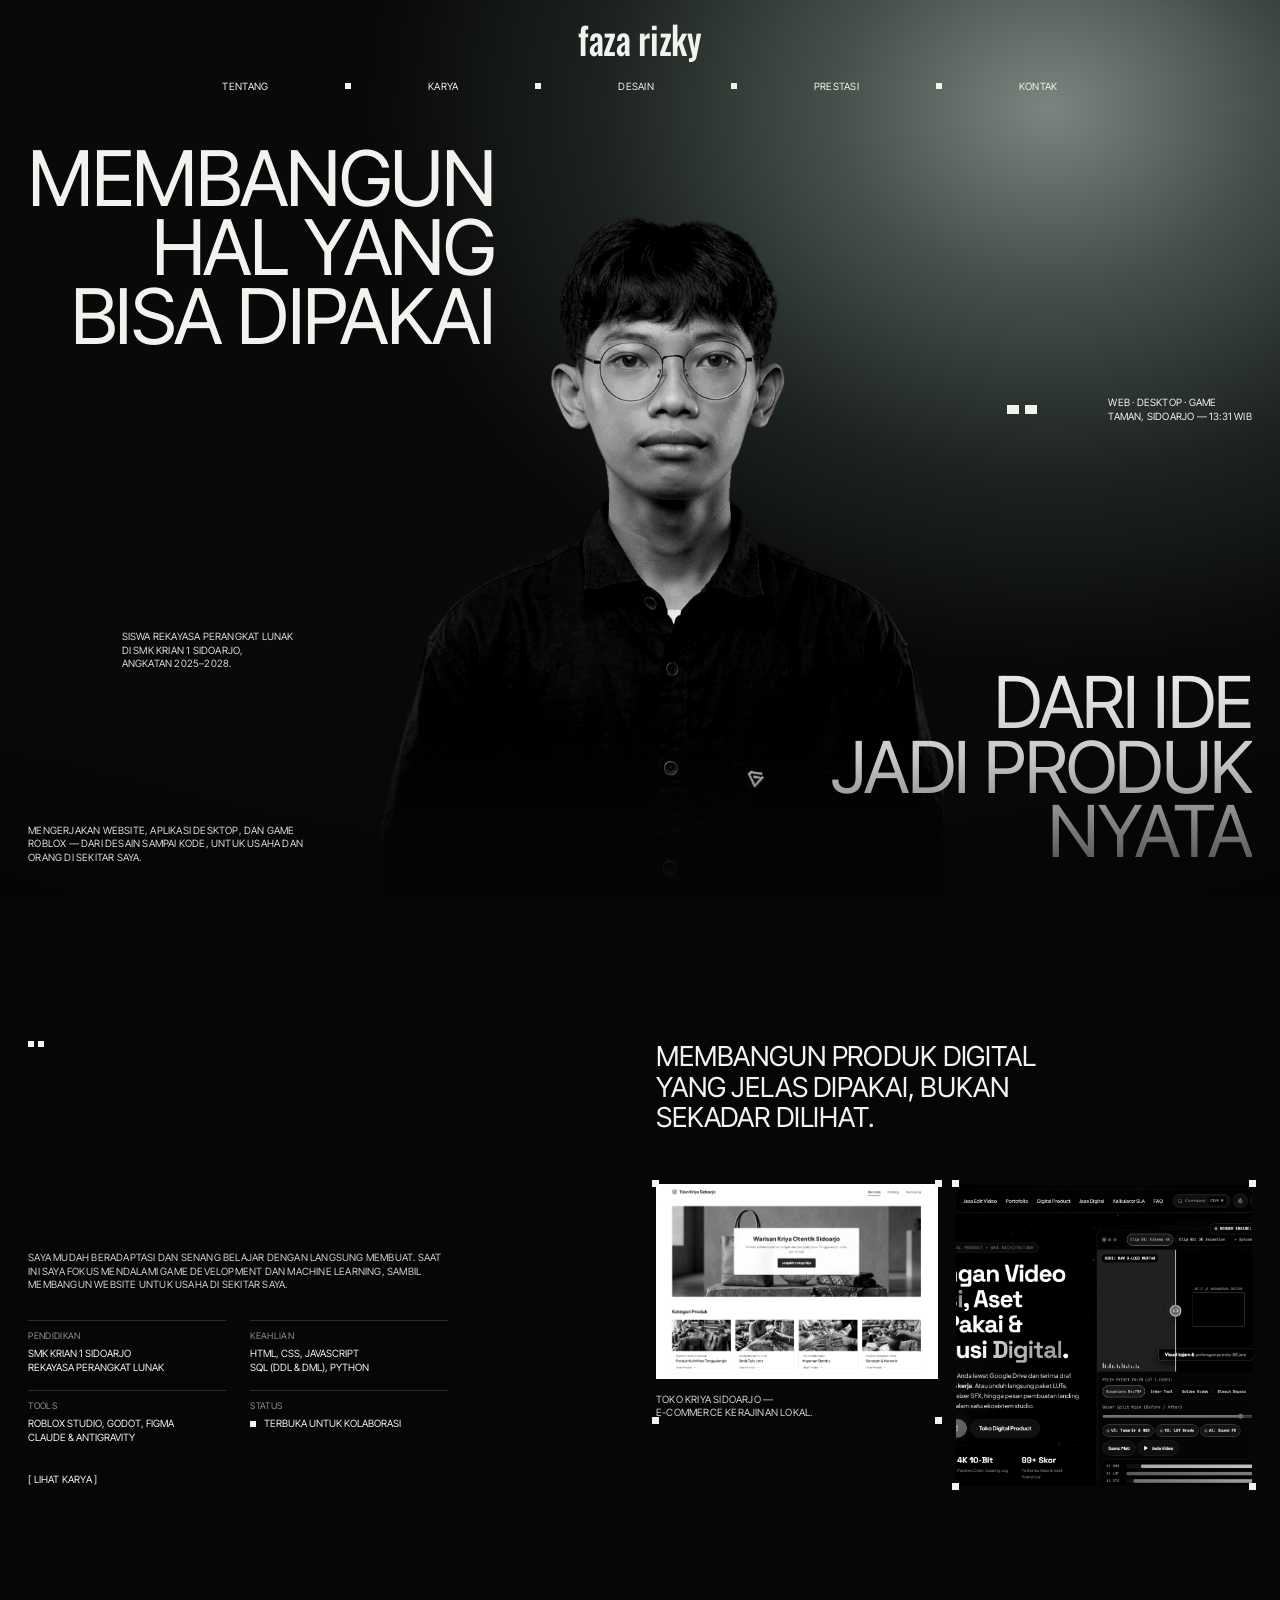
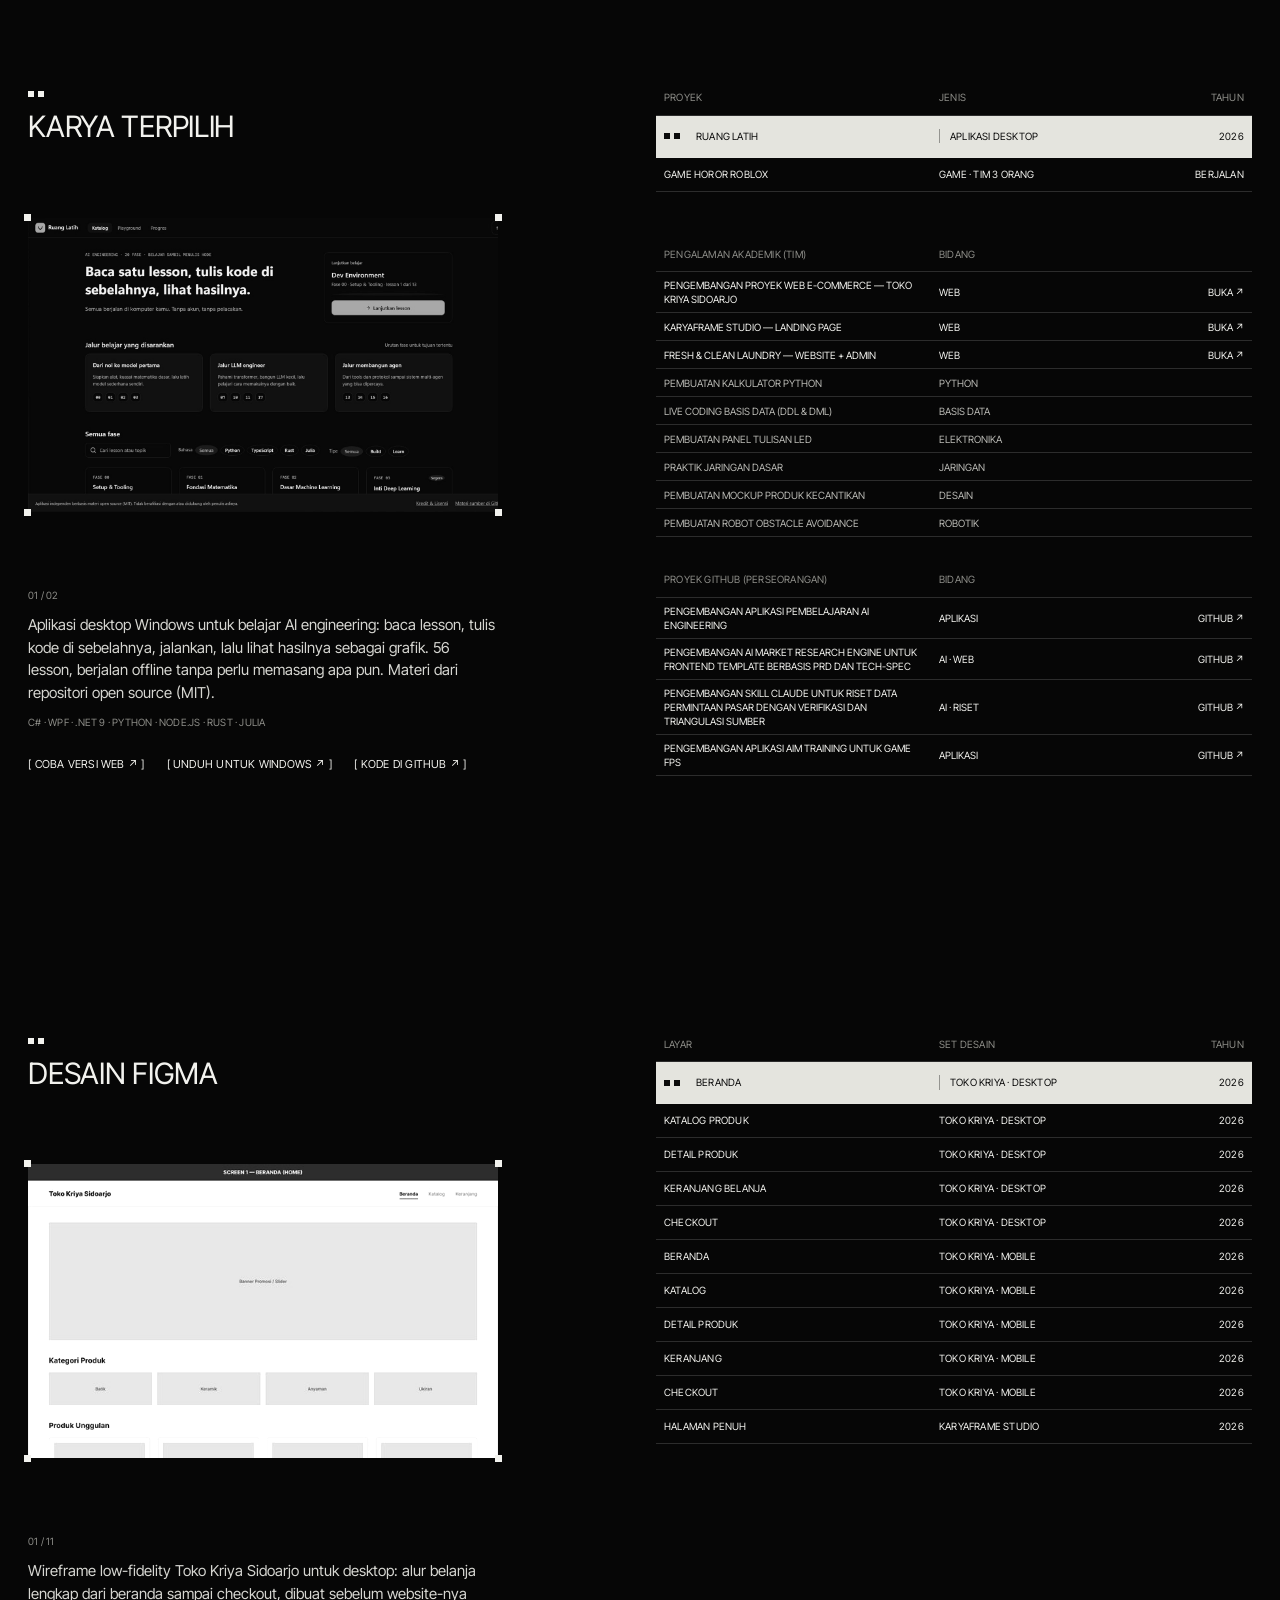
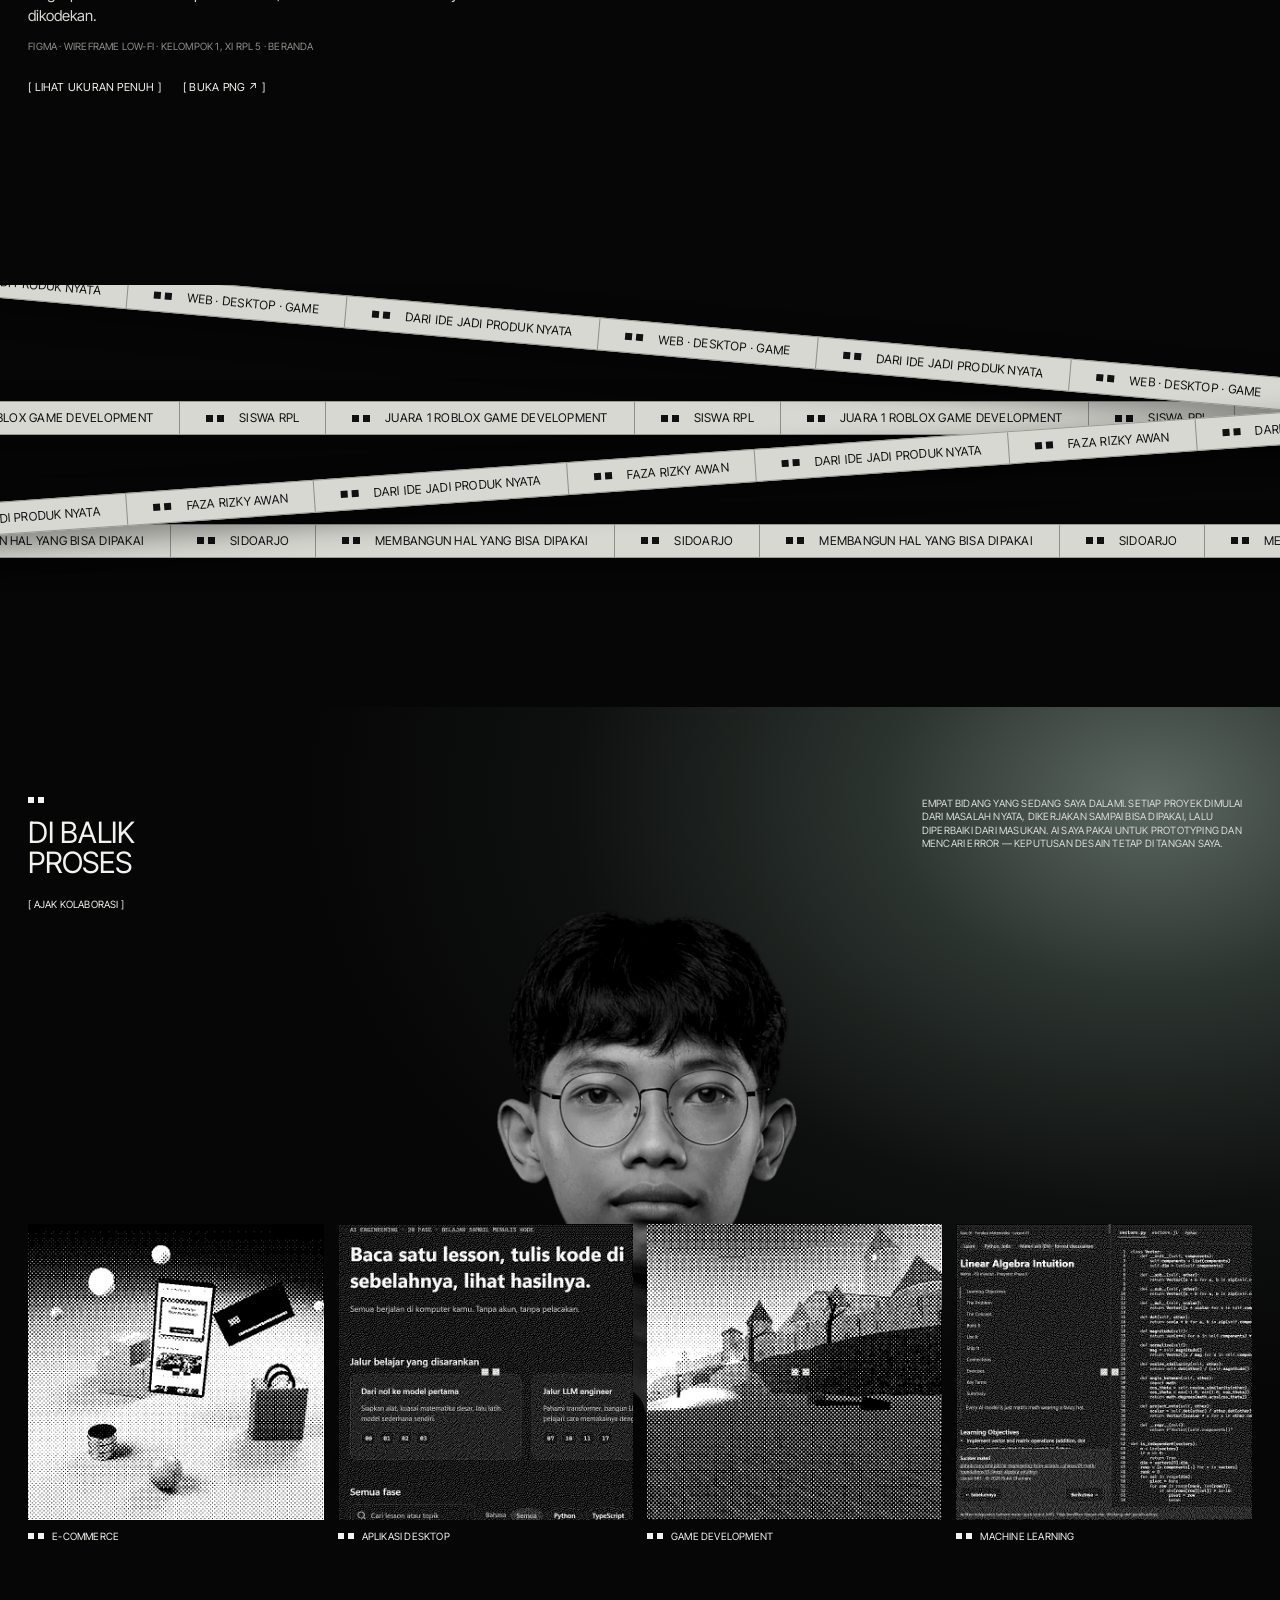
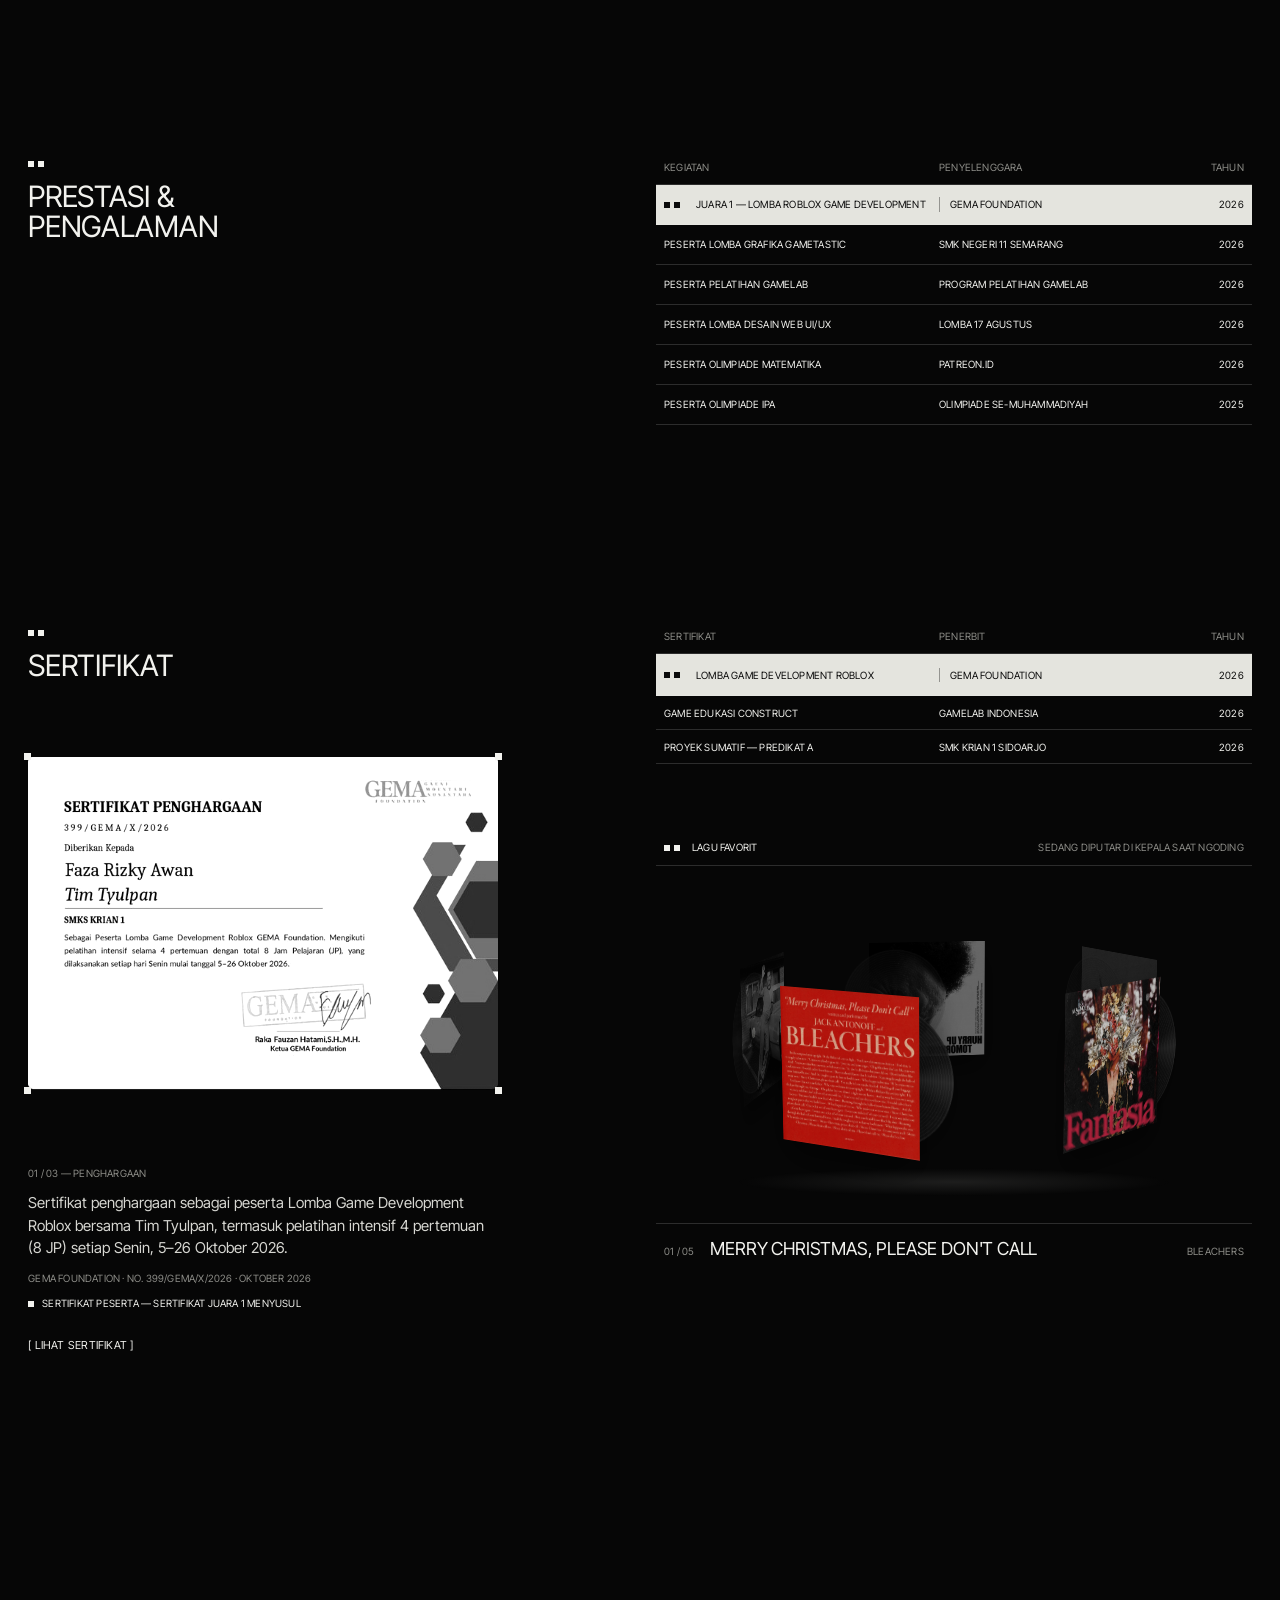
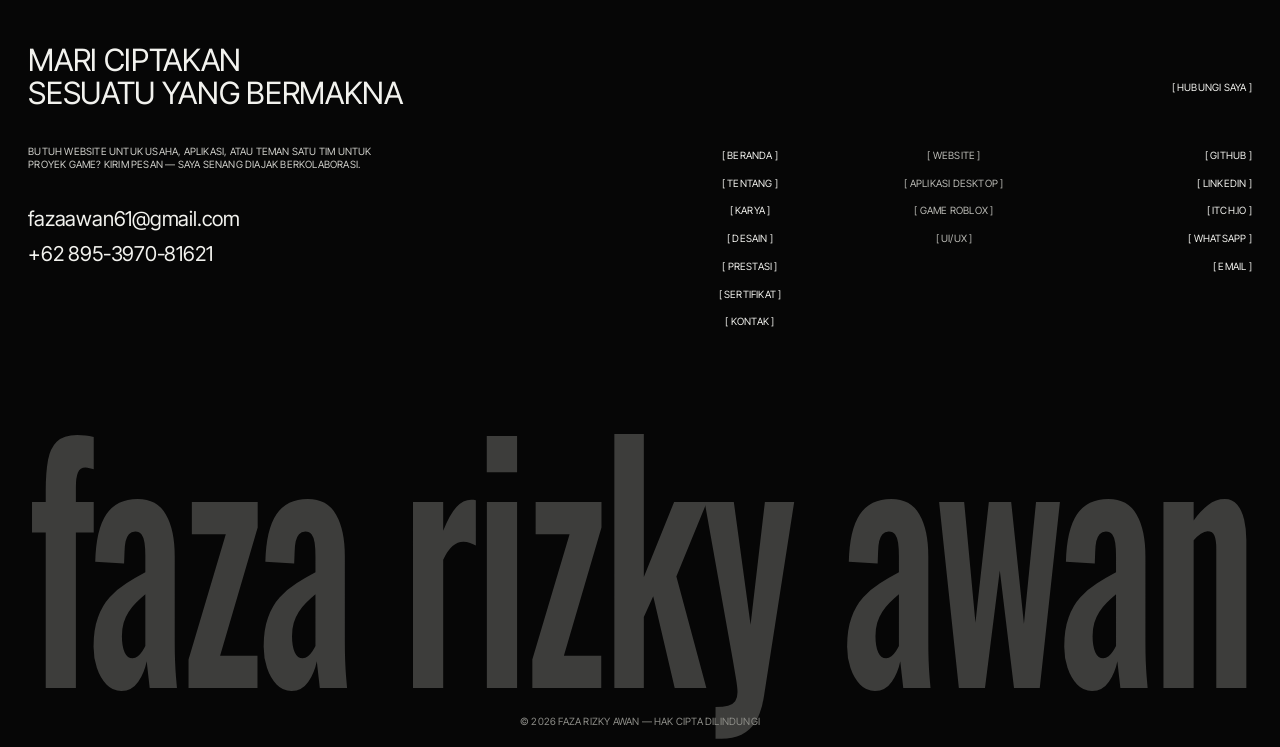
==== commit b8a78dcc: "Proyek GitHub: tambah skill riset permintaan pasar (riset-permintaan-pasar)" ====
--- a/index.html
+++ b/index.html
@@ -125,6 +125,7 @@
           <div class="table__head tiny"><span>Proyek GitHub (perseorangan)</span><span>Bidang</span><span></span></div>
           <a class="srow srow--link" href="https://github.com/FazaRizkyA/ruang-latih" target="_blank" rel="noopener"><span>Pengembangan aplikasi pembelajaran AI engineering</span><span>Aplikasi</span><span>GitHub ↗</span></a>
           <a class="srow srow--link" href="https://github.com/FazaRizkyA/ai-market-research-prd" target="_blank" rel="noopener"><span>Pengembangan AI market research engine untuk frontend template berbasis PRD dan TECH-SPEC</span><span>AI · Web</span><span>GitHub ↗</span></a>
+          <a class="srow srow--link" href="https://github.com/FazaRizkyA/riset-permintaan-pasar" target="_blank" rel="noopener"><span>Pengembangan skill Claude untuk riset data permintaan pasar dengan verifikasi dan triangulasi sumber</span><span>AI · Riset</span><span>GitHub ↗</span></a>
           <a class="srow srow--link" href="https://github.com/FazaRizkyA/AimTraining" target="_blank" rel="noopener"><span>Pengembangan aplikasi aim training untuk game FPS</span><span>Aplikasi</span><span>GitHub ↗</span></a>
         </div>
       </div>
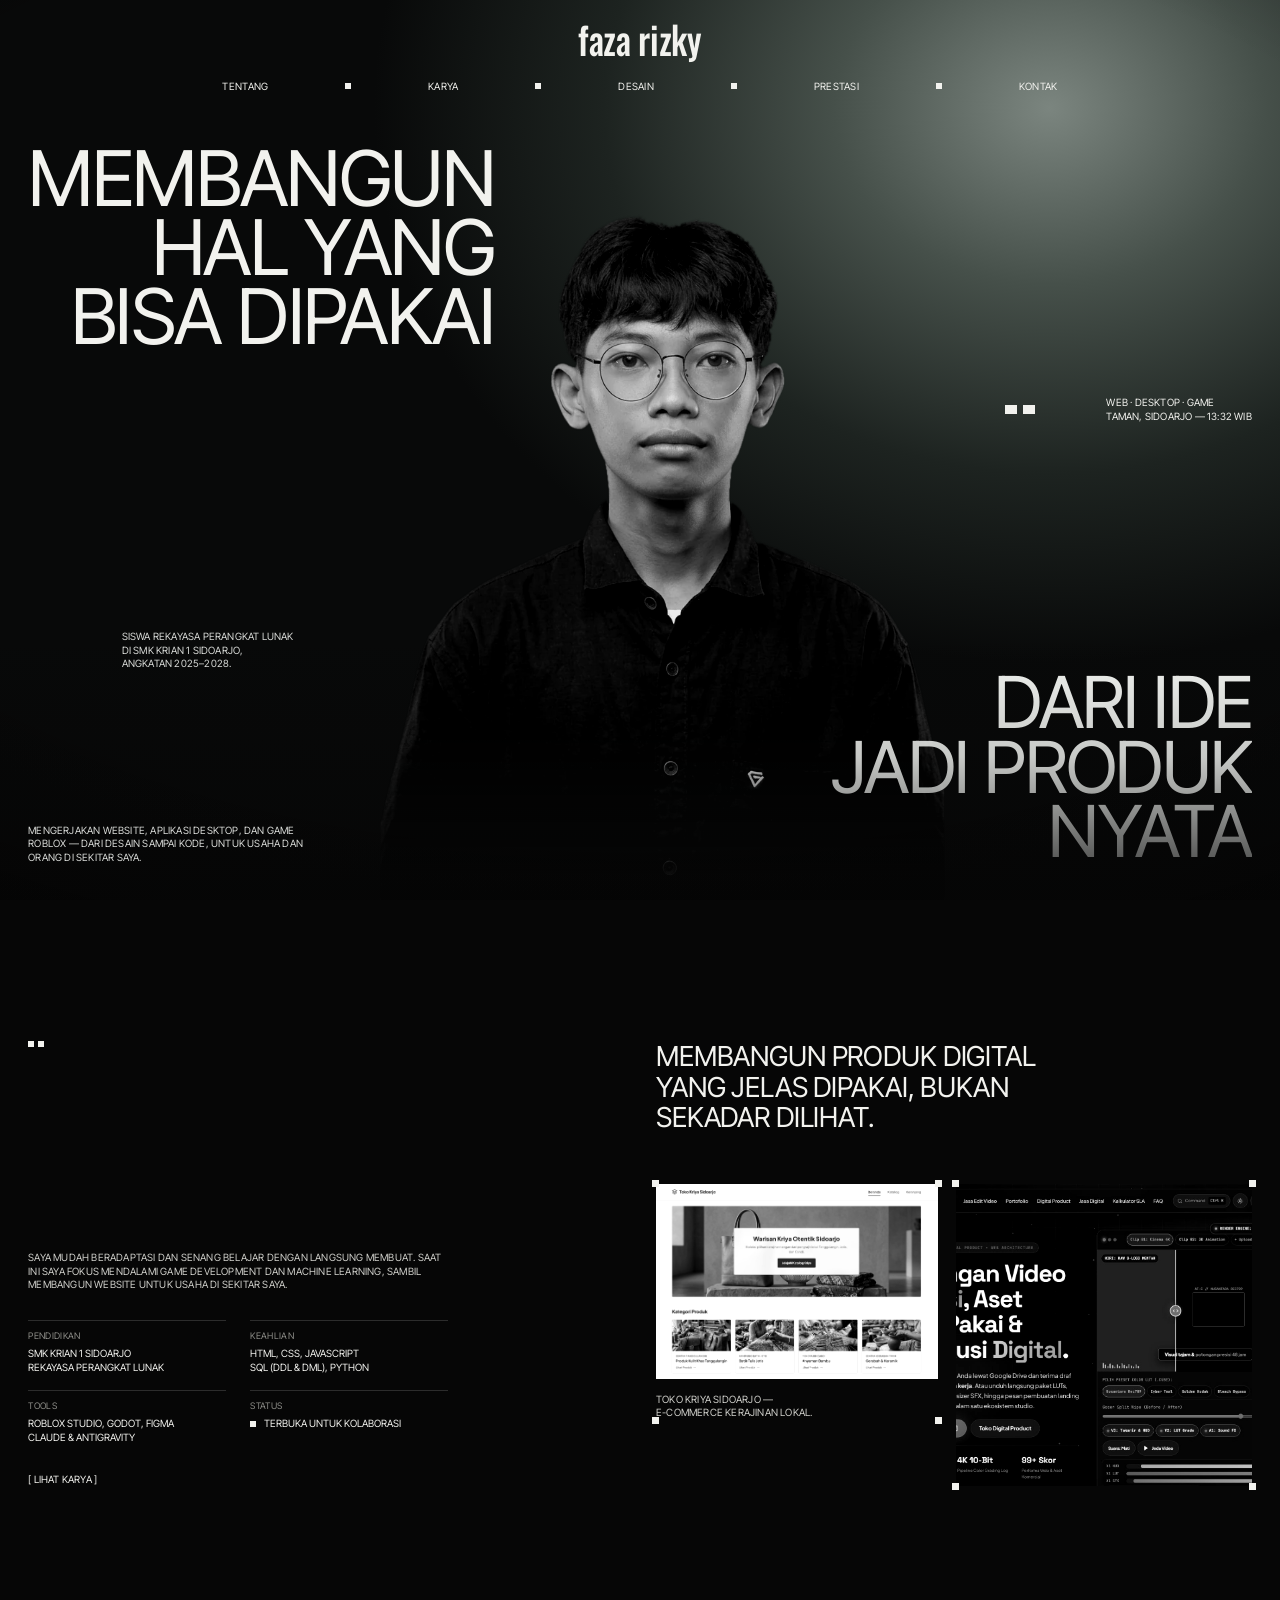
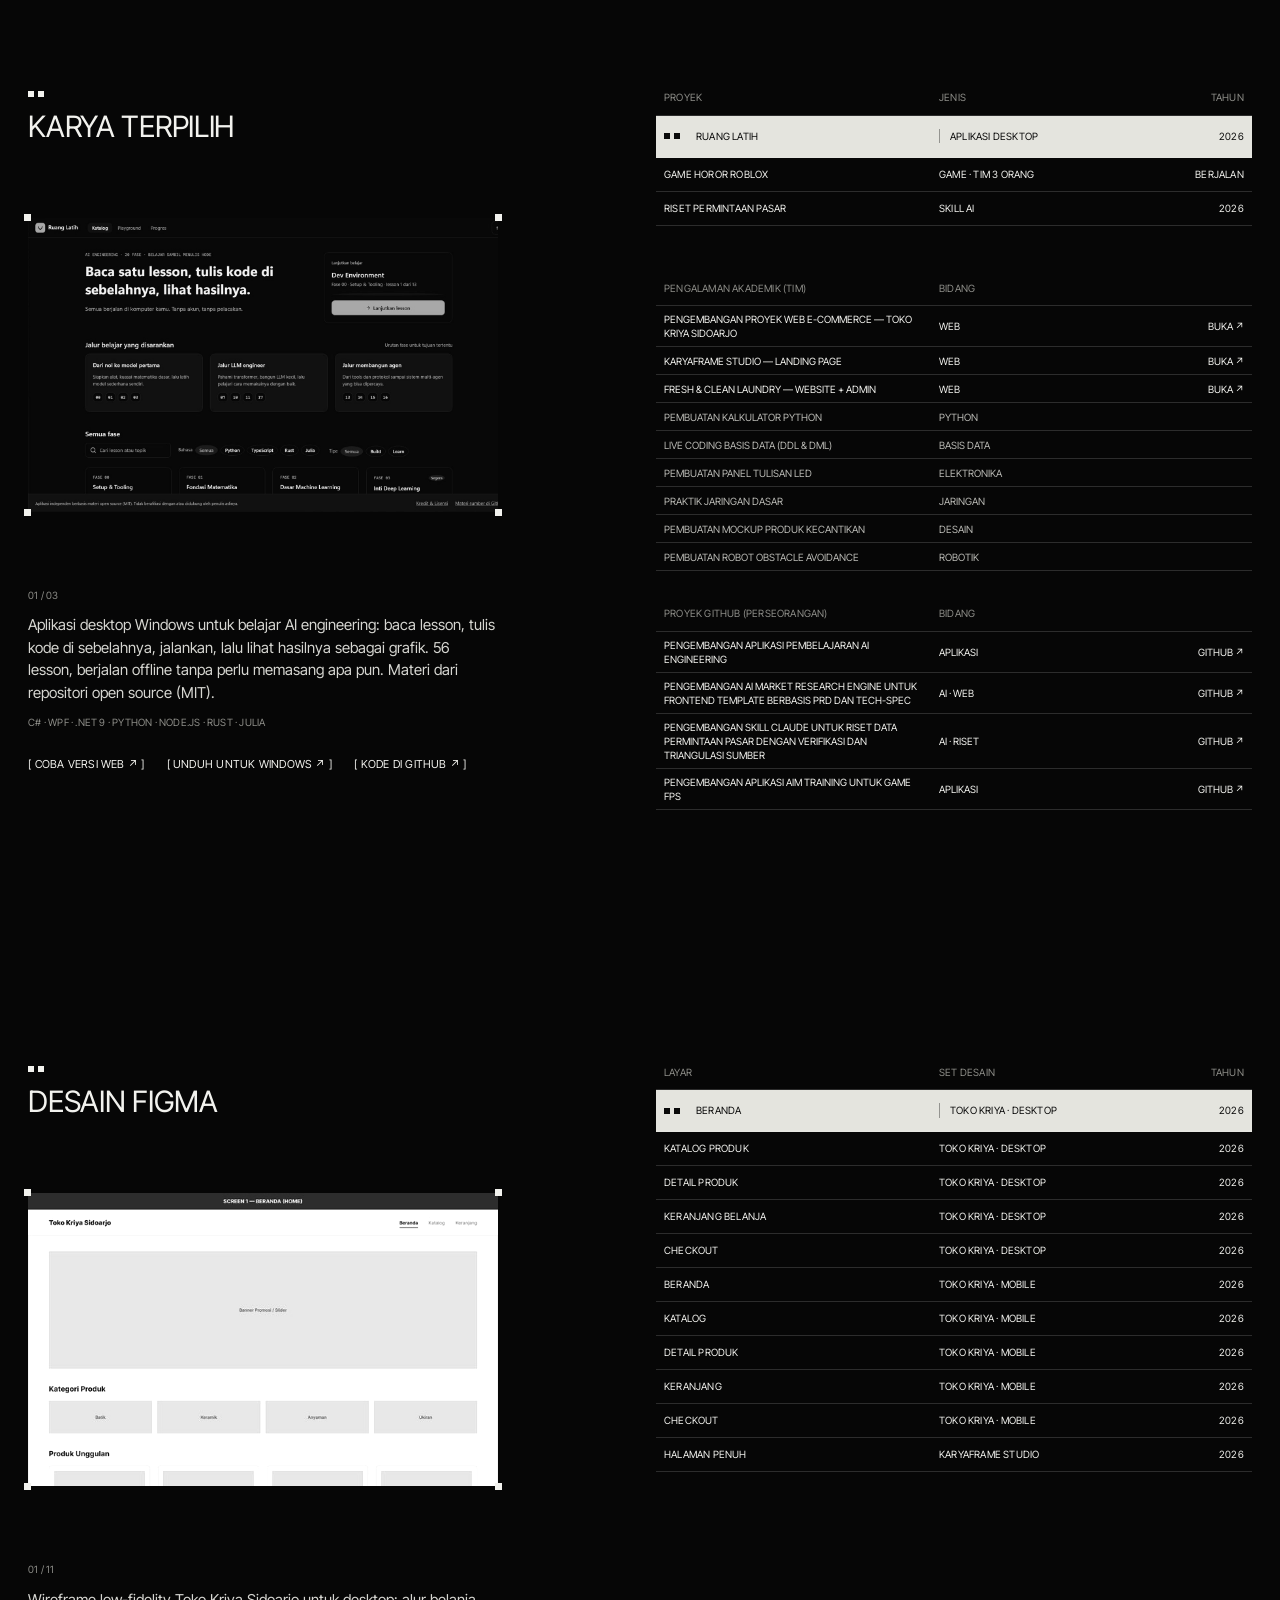
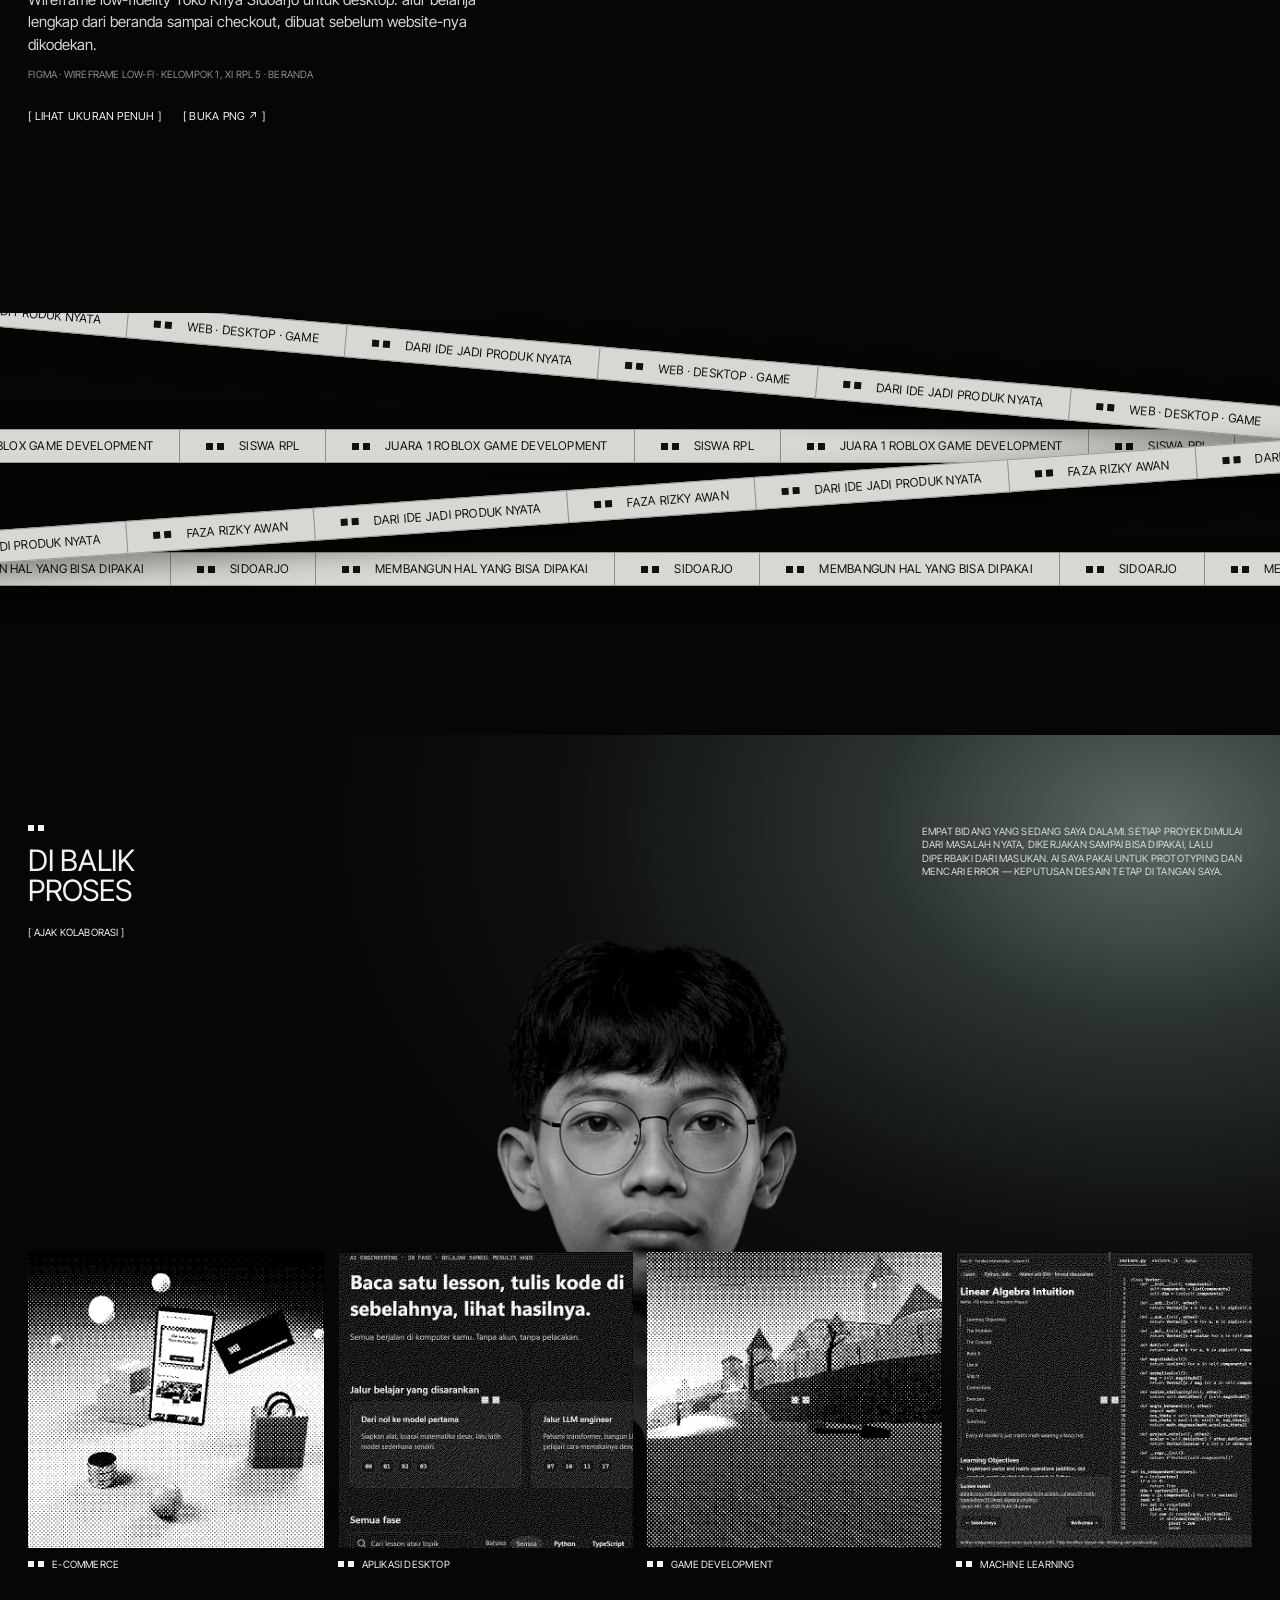
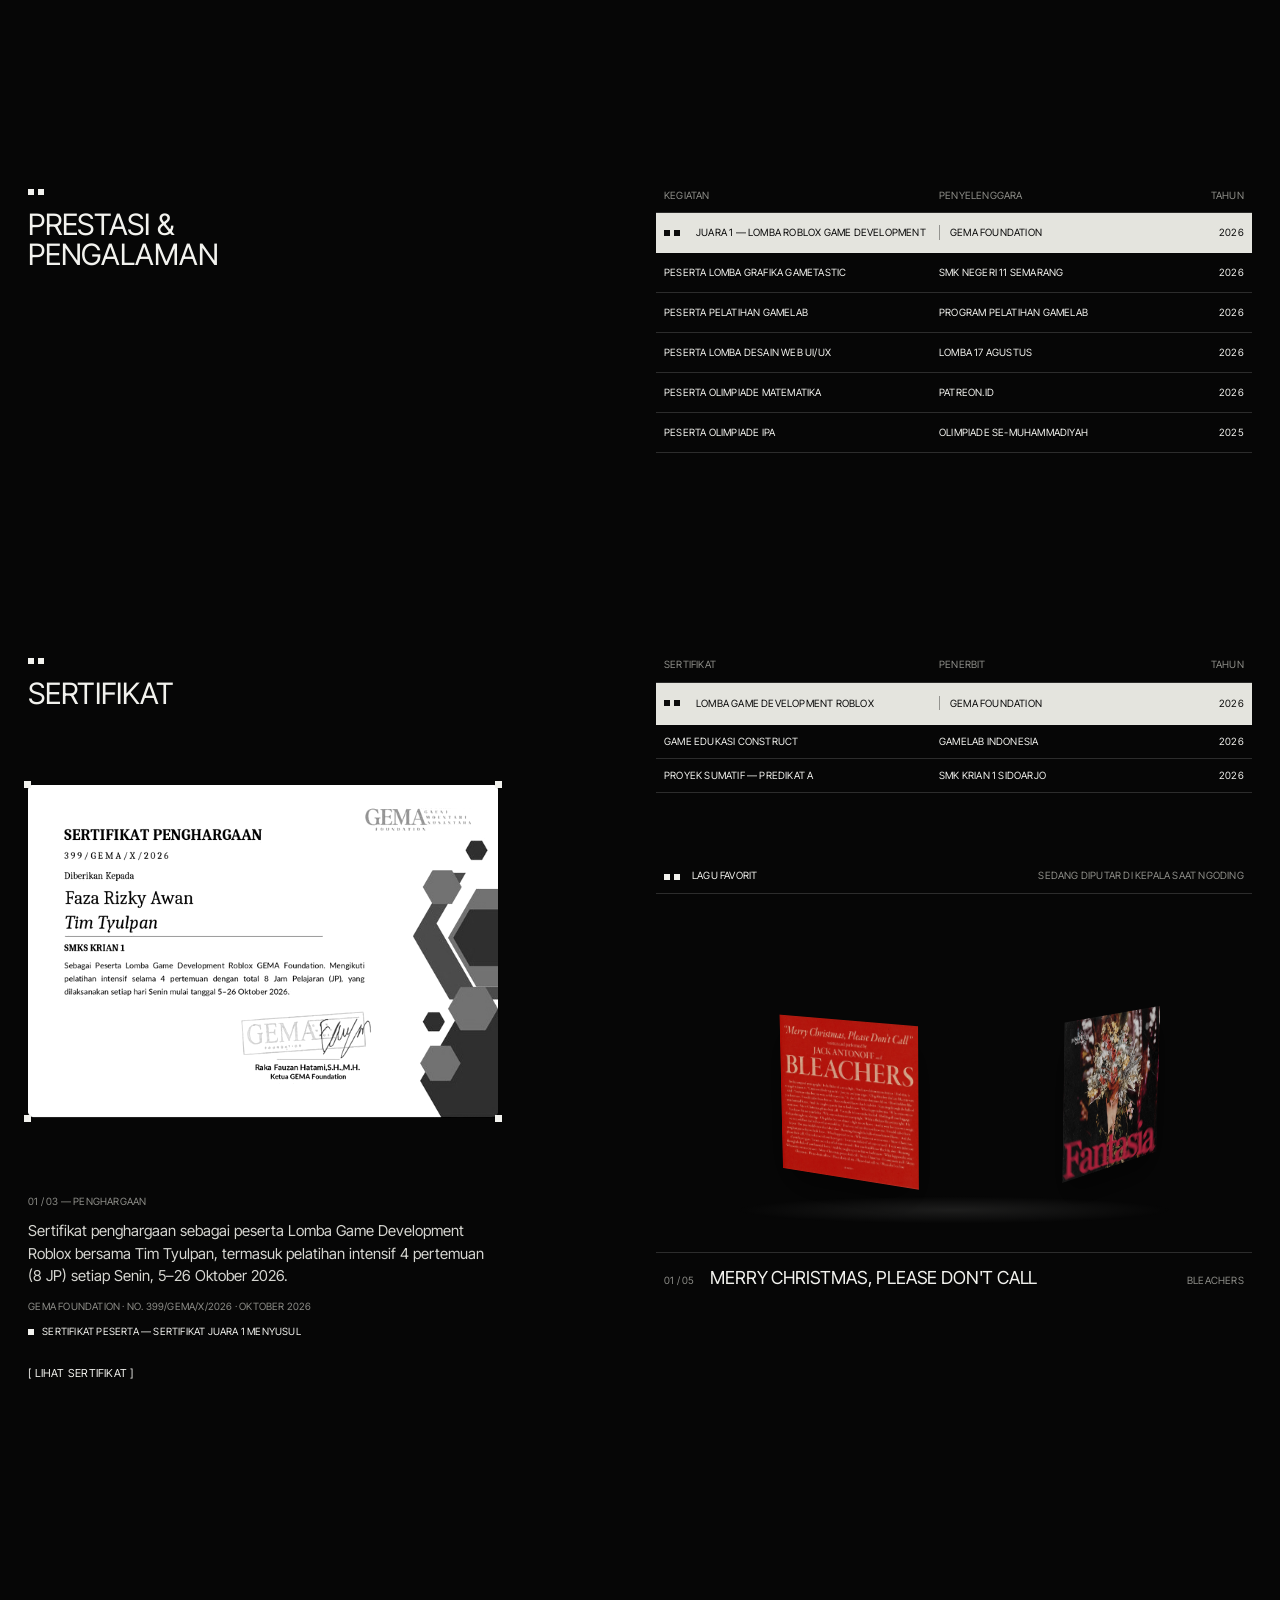
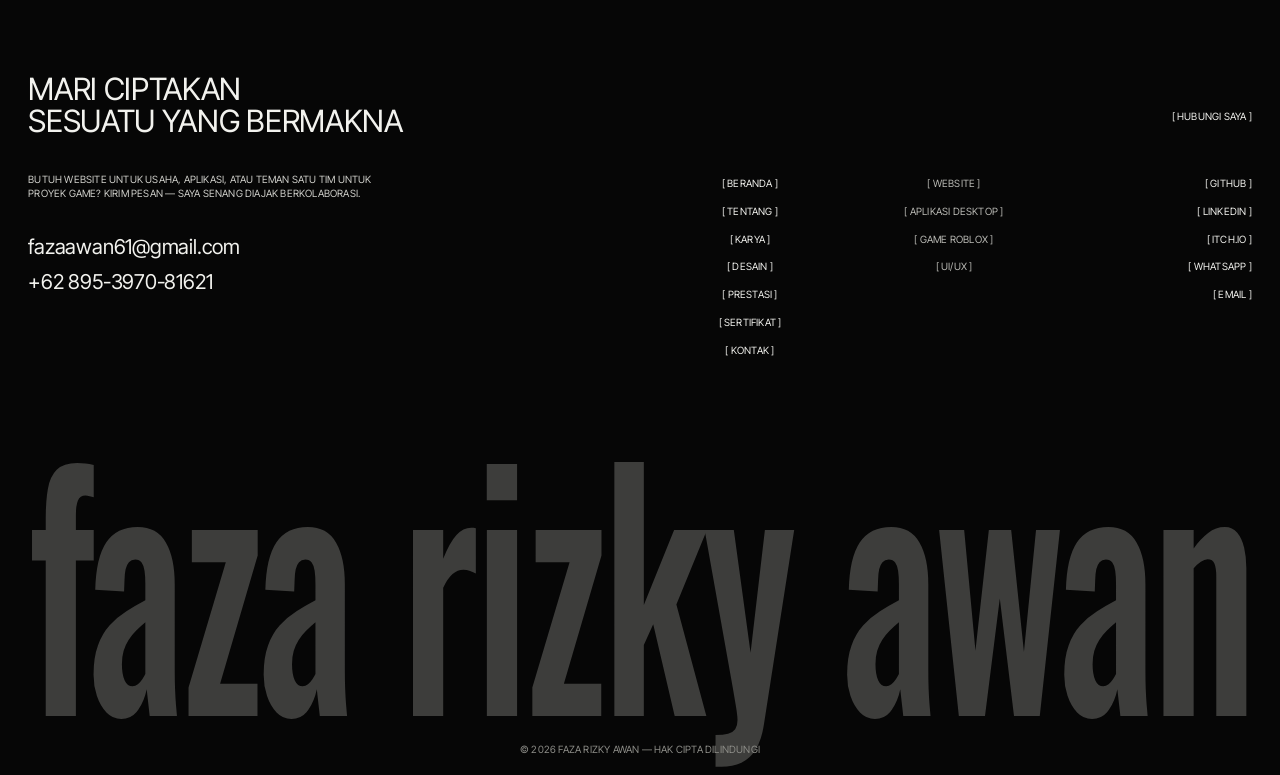
==== commit 1585b018: "Karya terpilih: tambah Riset Permintaan Pasar (skill AI) + halaman demo dengan contoh laporan" ====
--- a/index.html
+++ b/index.html
@@ -94,7 +94,7 @@
           <i></i><i></i><i></i><i></i>
         </figure>
         <div class="work__detail" aria-live="polite">
-          <p class="tiny work__count"><span id="wp-no">01</span> / 02</p>
+          <p class="tiny work__count"><span id="wp-no">01</span> / 03</p>
           <p class="work__desc" id="wp-desc"></p>
           <p class="tiny work__stack" id="wp-stack"></p>
           <div class="work__links" id="wp-links"></div>
@@ -106,6 +106,7 @@
           <div class="table__head tiny" aria-hidden="true"><span>Proyek</span><span>Jenis</span><span>Tahun</span></div>
           <button class="trow is-active" role="listitem" data-i="0"><span class="trow__name"><span class="mk" aria-hidden="true"></span>Ruang Latih</span><span>Aplikasi desktop</span><span>2026</span></button>
           <button class="trow" role="listitem" data-i="1"><span class="trow__name"><span class="mk" aria-hidden="true"></span>Game Horor Roblox</span><span>Game · tim 3 orang</span><span>Berjalan</span></button>
+          <button class="trow" role="listitem" data-i="2"><span class="trow__name"><span class="mk" aria-hidden="true"></span>Riset Permintaan Pasar</span><span>Skill AI</span><span>2026</span></button>
         </div>
 
         <div class="table table--sub">
@@ -342,7 +343,7 @@
     <p class="tiny footer__copy">© <span id="year">2026</span> Faza Rizky Awan — Hak cipta dilindungi</p>
   </footer>
 
-  <script src="main.js?v=20261118a"></script>
+  <script src="main.js?v=20261119a"></script>
   <script src="design.js?v=20261114b"></script>
   <script src="music.js?v=20261114c"></script>
   <script src="assets/faza-ascii.js"></script>
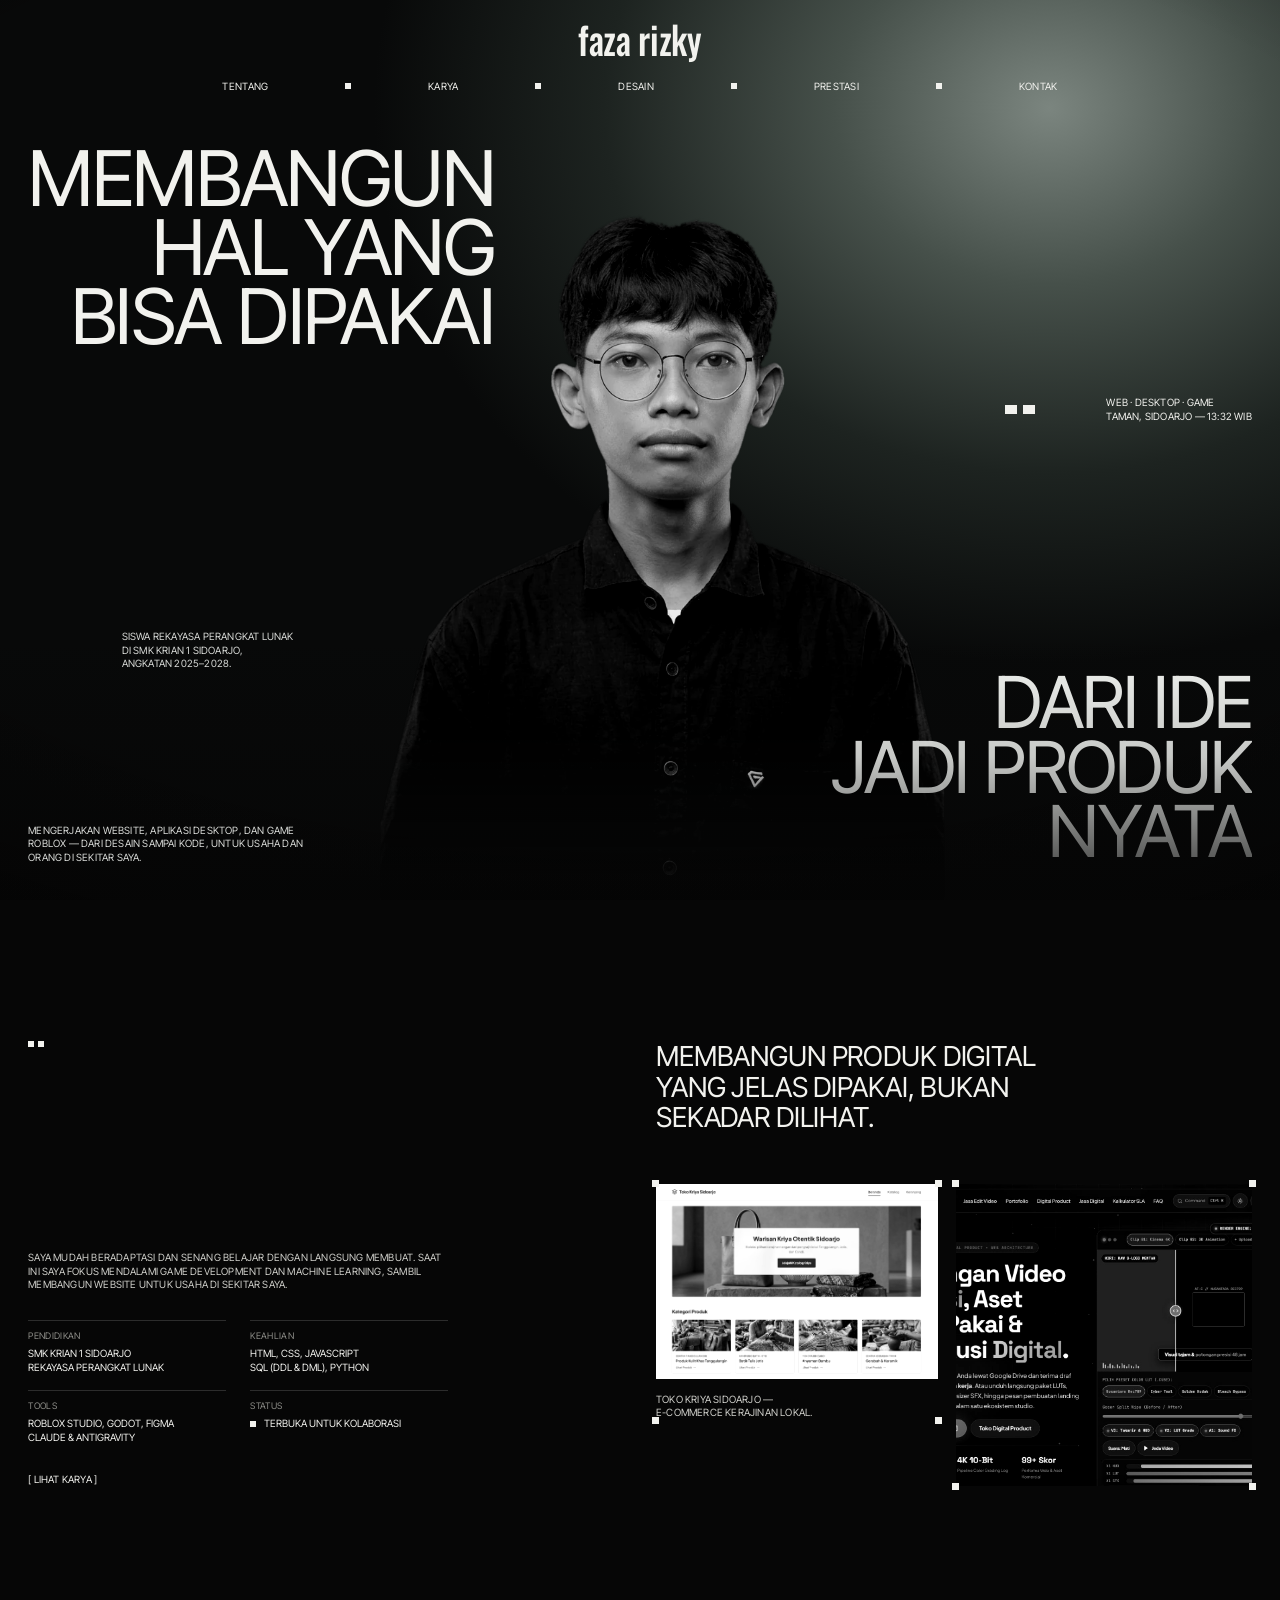
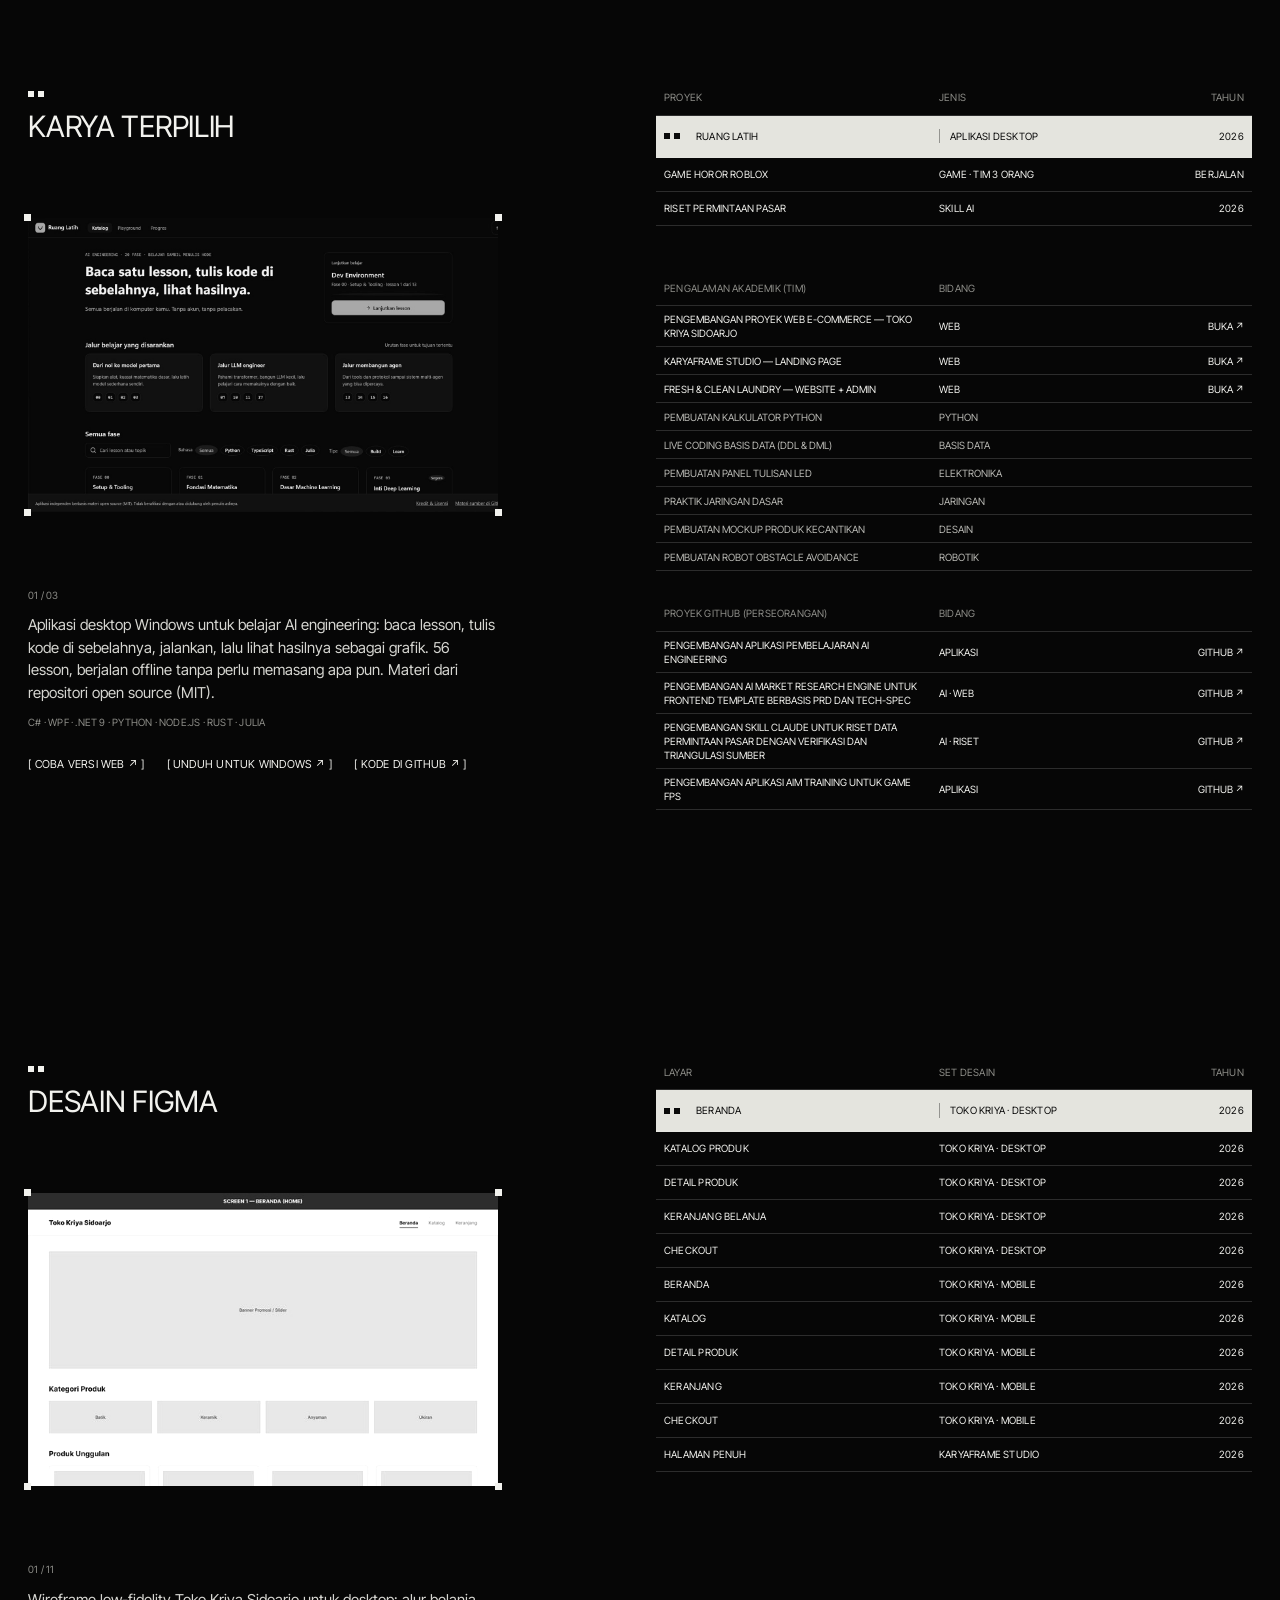
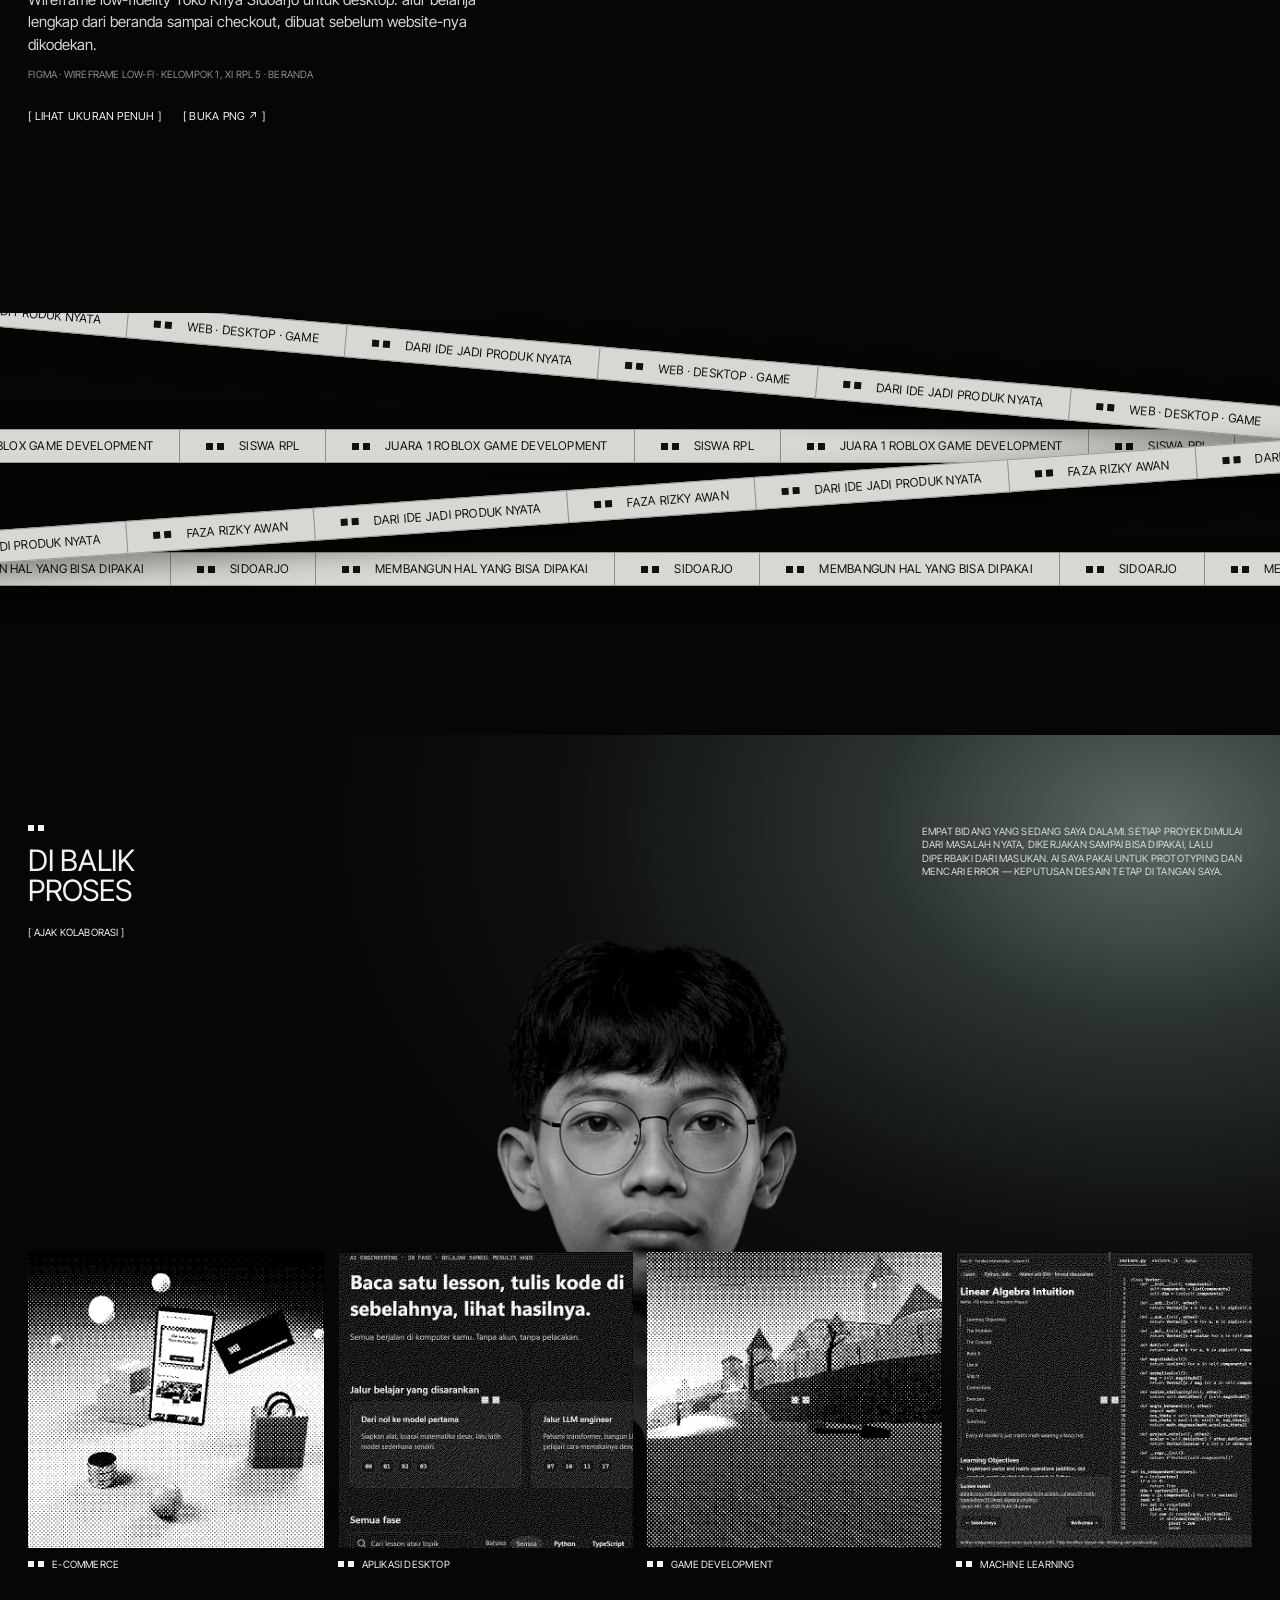
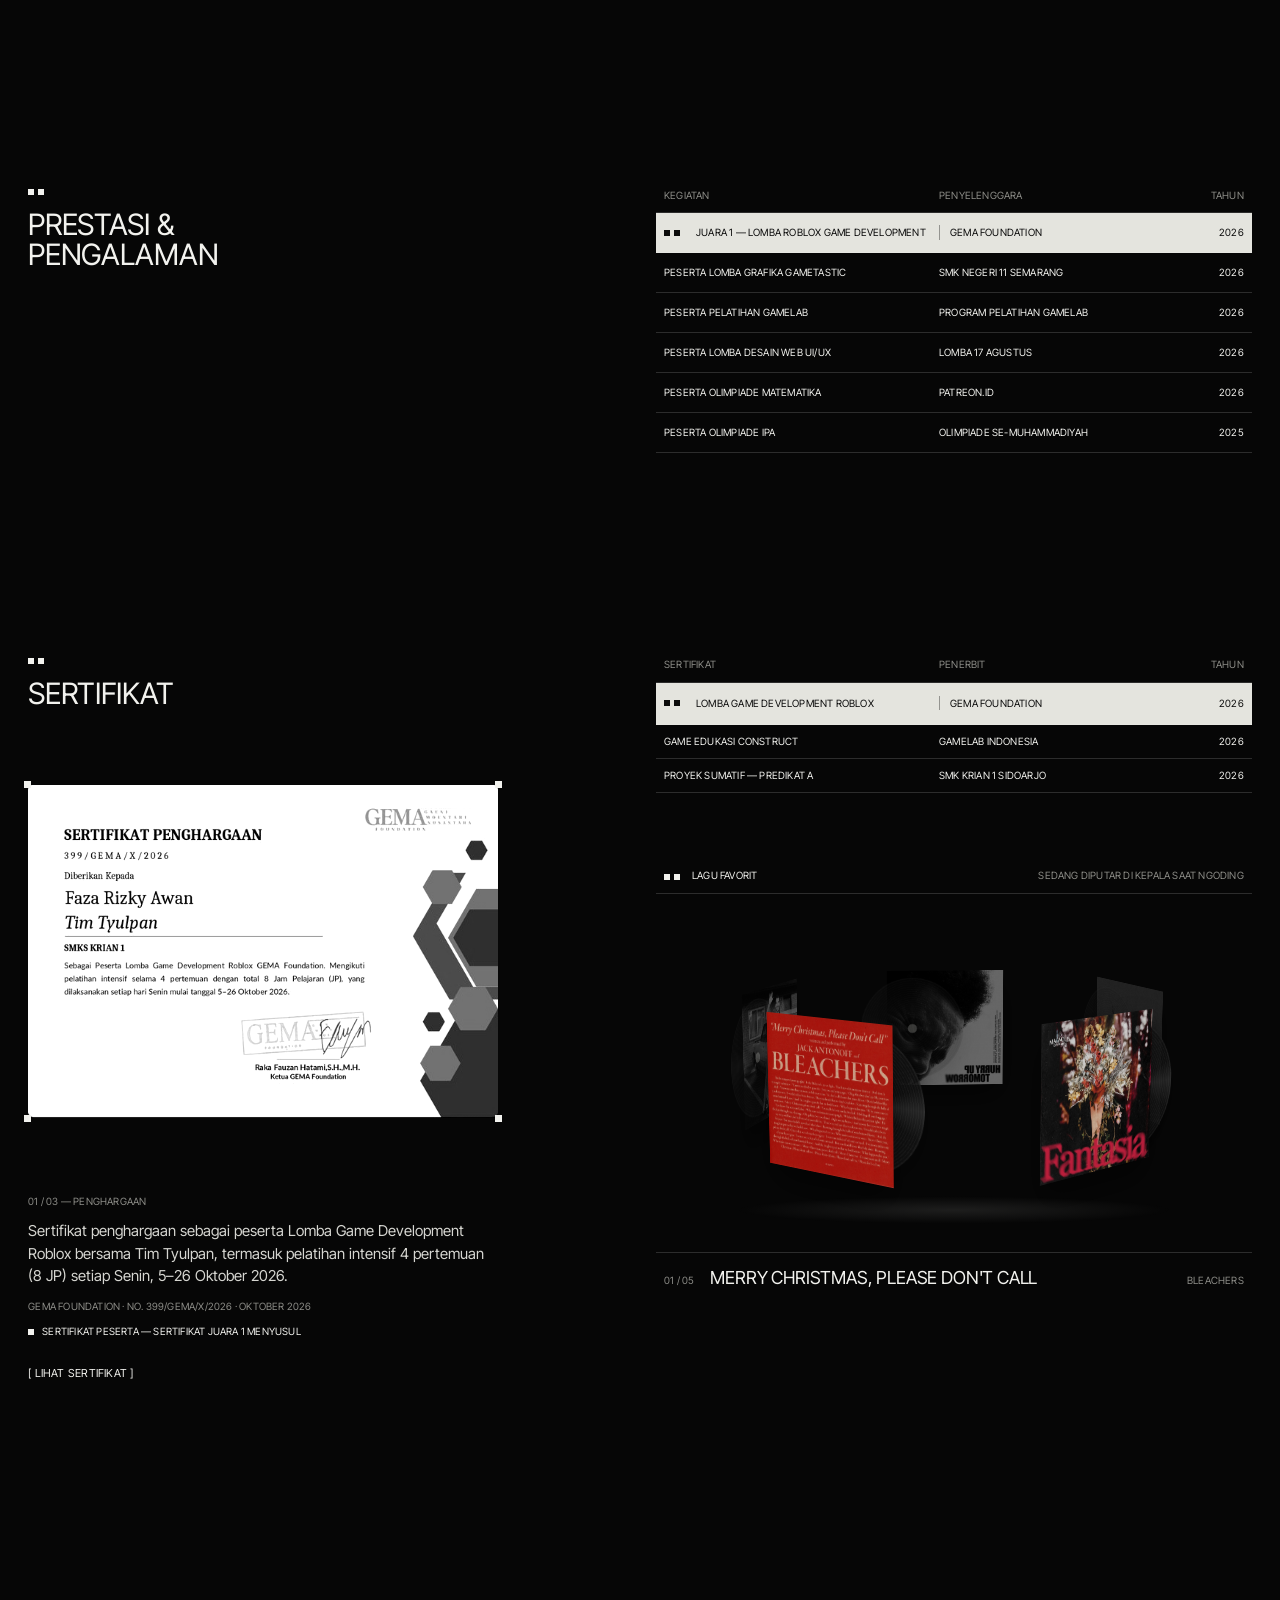
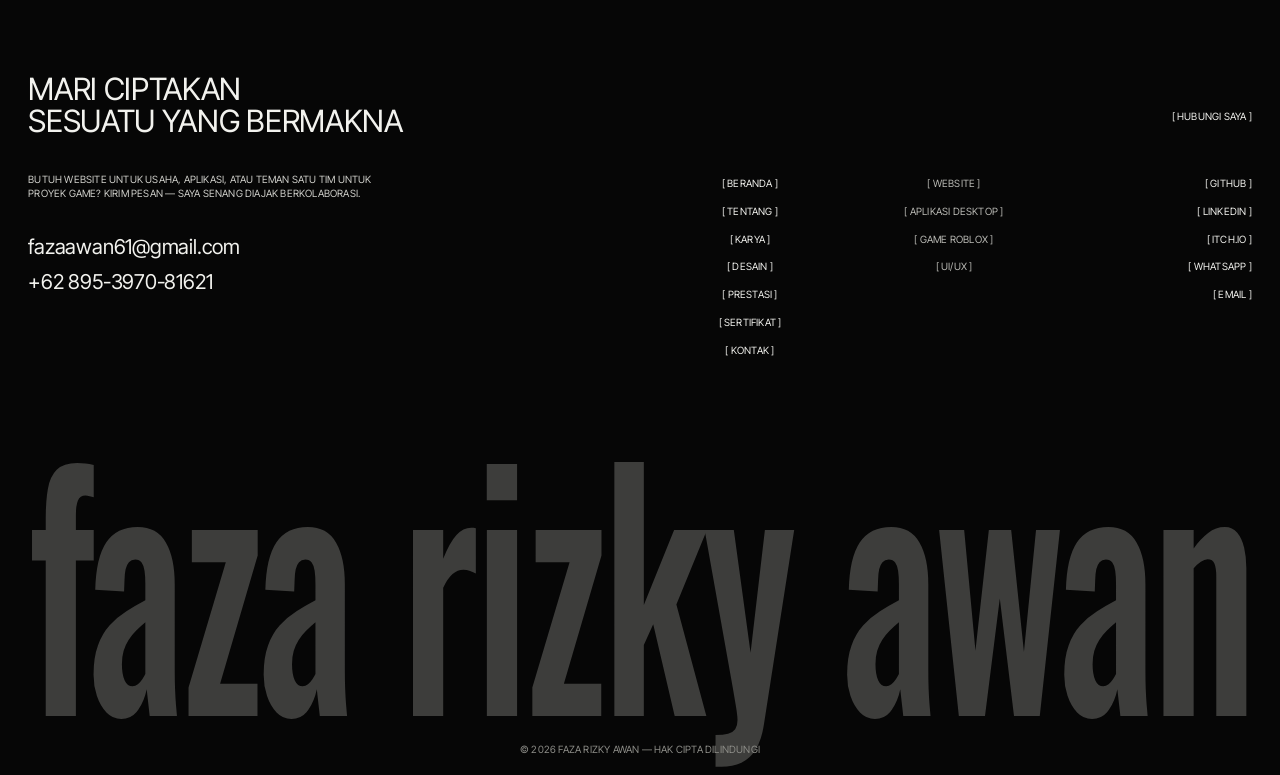
==== commit 9b0833e5: "Update links after repo renames (EN names), bilingual README, redirects for old Pages paths" ====
--- a/index.html
+++ b/index.html
@@ -124,10 +124,10 @@
 
         <div class="table table--sub">
           <div class="table__head tiny"><span>Proyek GitHub (perseorangan)</span><span>Bidang</span><span></span></div>
-          <a class="srow srow--link" href="https://github.com/FazaRizkyA/ruang-latih" target="_blank" rel="noopener"><span>Pengembangan aplikasi pembelajaran AI engineering</span><span>Aplikasi</span><span>GitHub ↗</span></a>
+          <a class="srow srow--link" href="https://github.com/FazaRizkyA/ai-practice-room" target="_blank" rel="noopener"><span>Pengembangan aplikasi pembelajaran AI engineering</span><span>Aplikasi</span><span>GitHub ↗</span></a>
           <a class="srow srow--link" href="https://github.com/FazaRizkyA/ai-market-research-prd" target="_blank" rel="noopener"><span>Pengembangan AI market research engine untuk frontend template berbasis PRD dan TECH-SPEC</span><span>AI · Web</span><span>GitHub ↗</span></a>
-          <a class="srow srow--link" href="https://github.com/FazaRizkyA/riset-permintaan-pasar" target="_blank" rel="noopener"><span>Pengembangan skill Claude untuk riset data permintaan pasar dengan verifikasi dan triangulasi sumber</span><span>AI · Riset</span><span>GitHub ↗</span></a>
-          <a class="srow srow--link" href="https://github.com/FazaRizkyA/AimTraining" target="_blank" rel="noopener"><span>Pengembangan aplikasi aim training untuk game FPS</span><span>Aplikasi</span><span>GitHub ↗</span></a>
+          <a class="srow srow--link" href="https://github.com/FazaRizkyA/market-demand-research" target="_blank" rel="noopener"><span>Pengembangan skill Claude untuk riset data permintaan pasar dengan verifikasi dan triangulasi sumber</span><span>AI · Riset</span><span>GitHub ↗</span></a>
+          <a class="srow srow--link" href="https://github.com/FazaRizkyA/aim-training" target="_blank" rel="noopener"><span>Pengembangan aplikasi aim training untuk game FPS</span><span>Aplikasi</span><span>GitHub ↗</span></a>
         </div>
       </div>
     </section>
@@ -343,7 +343,7 @@
     <p class="tiny footer__copy">© <span id="year">2026</span> Faza Rizky Awan — Hak cipta dilindungi</p>
   </footer>
 
-  <script src="main.js?v=20261119a"></script>
+  <script src="main.js?v=20261119b"></script>
   <script src="design.js?v=20261114b"></script>
   <script src="music.js?v=20261114c"></script>
   <script src="assets/faza-ascii.js"></script>
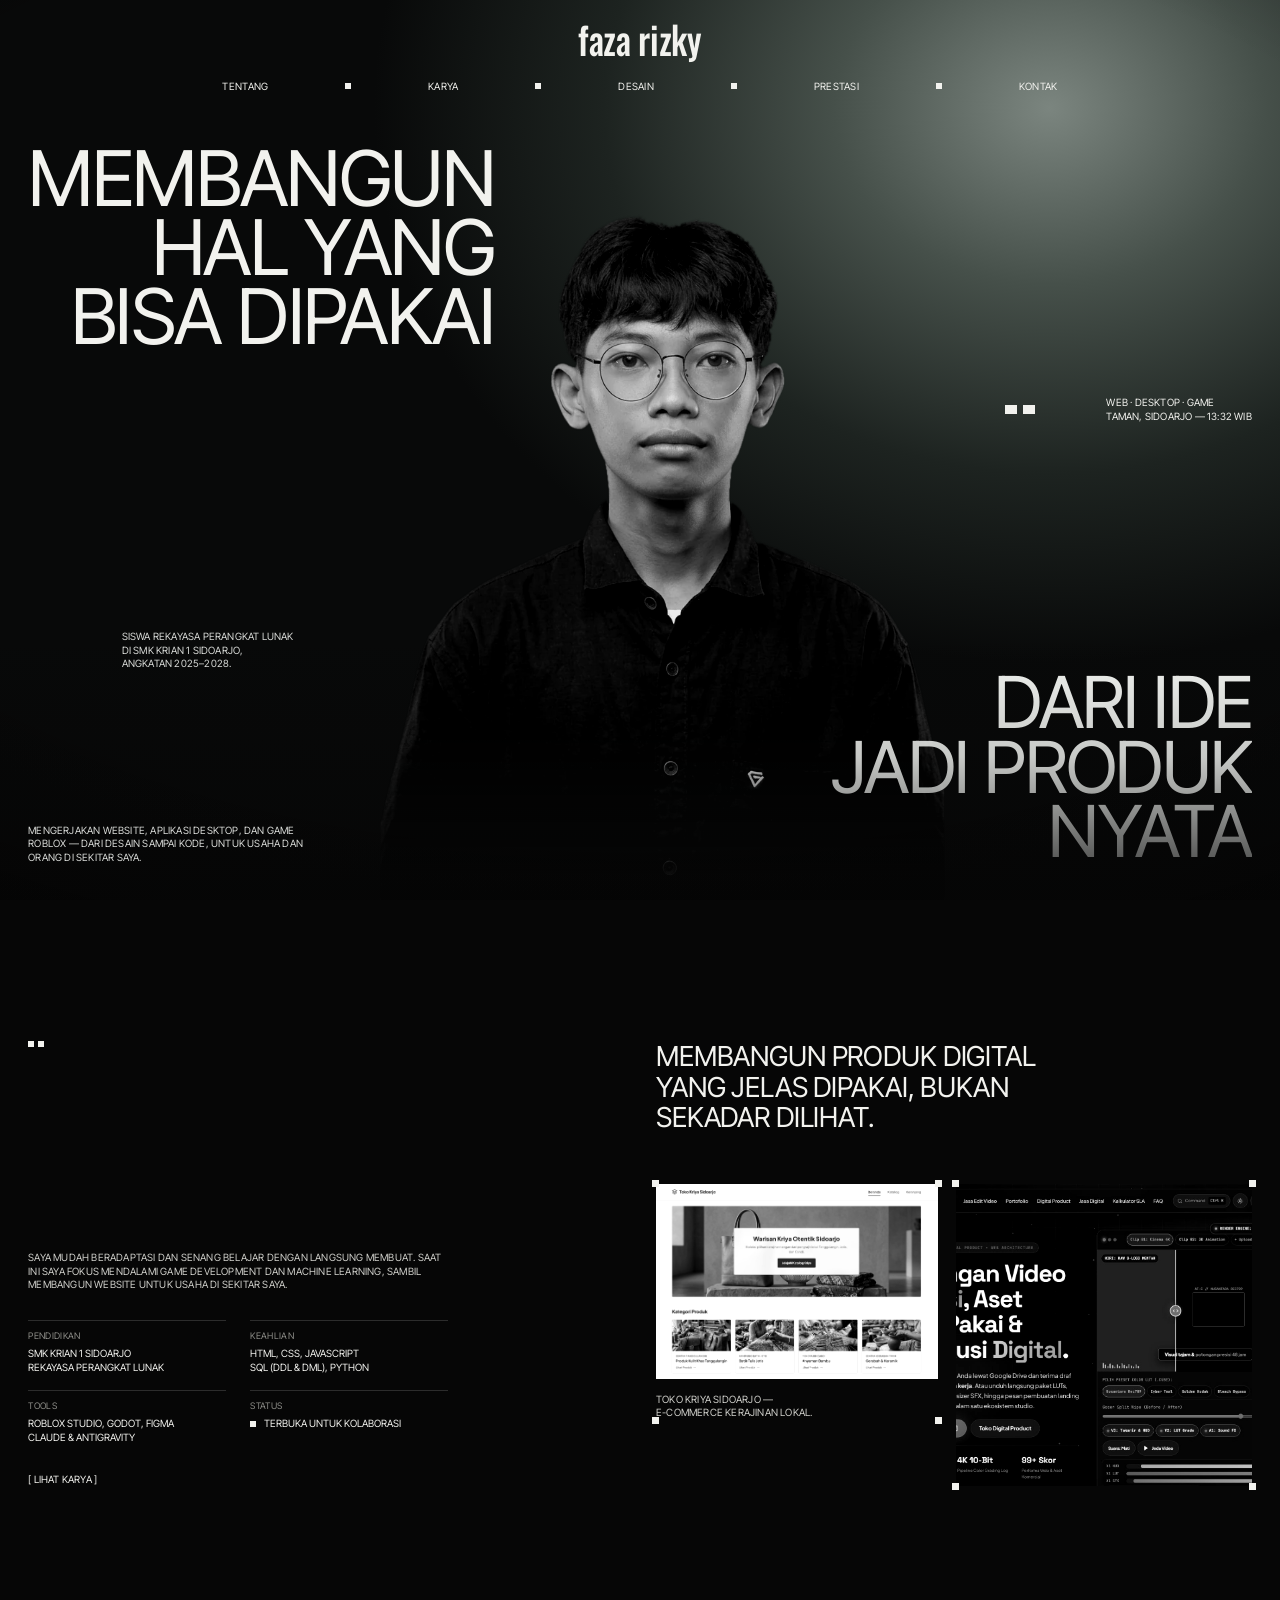
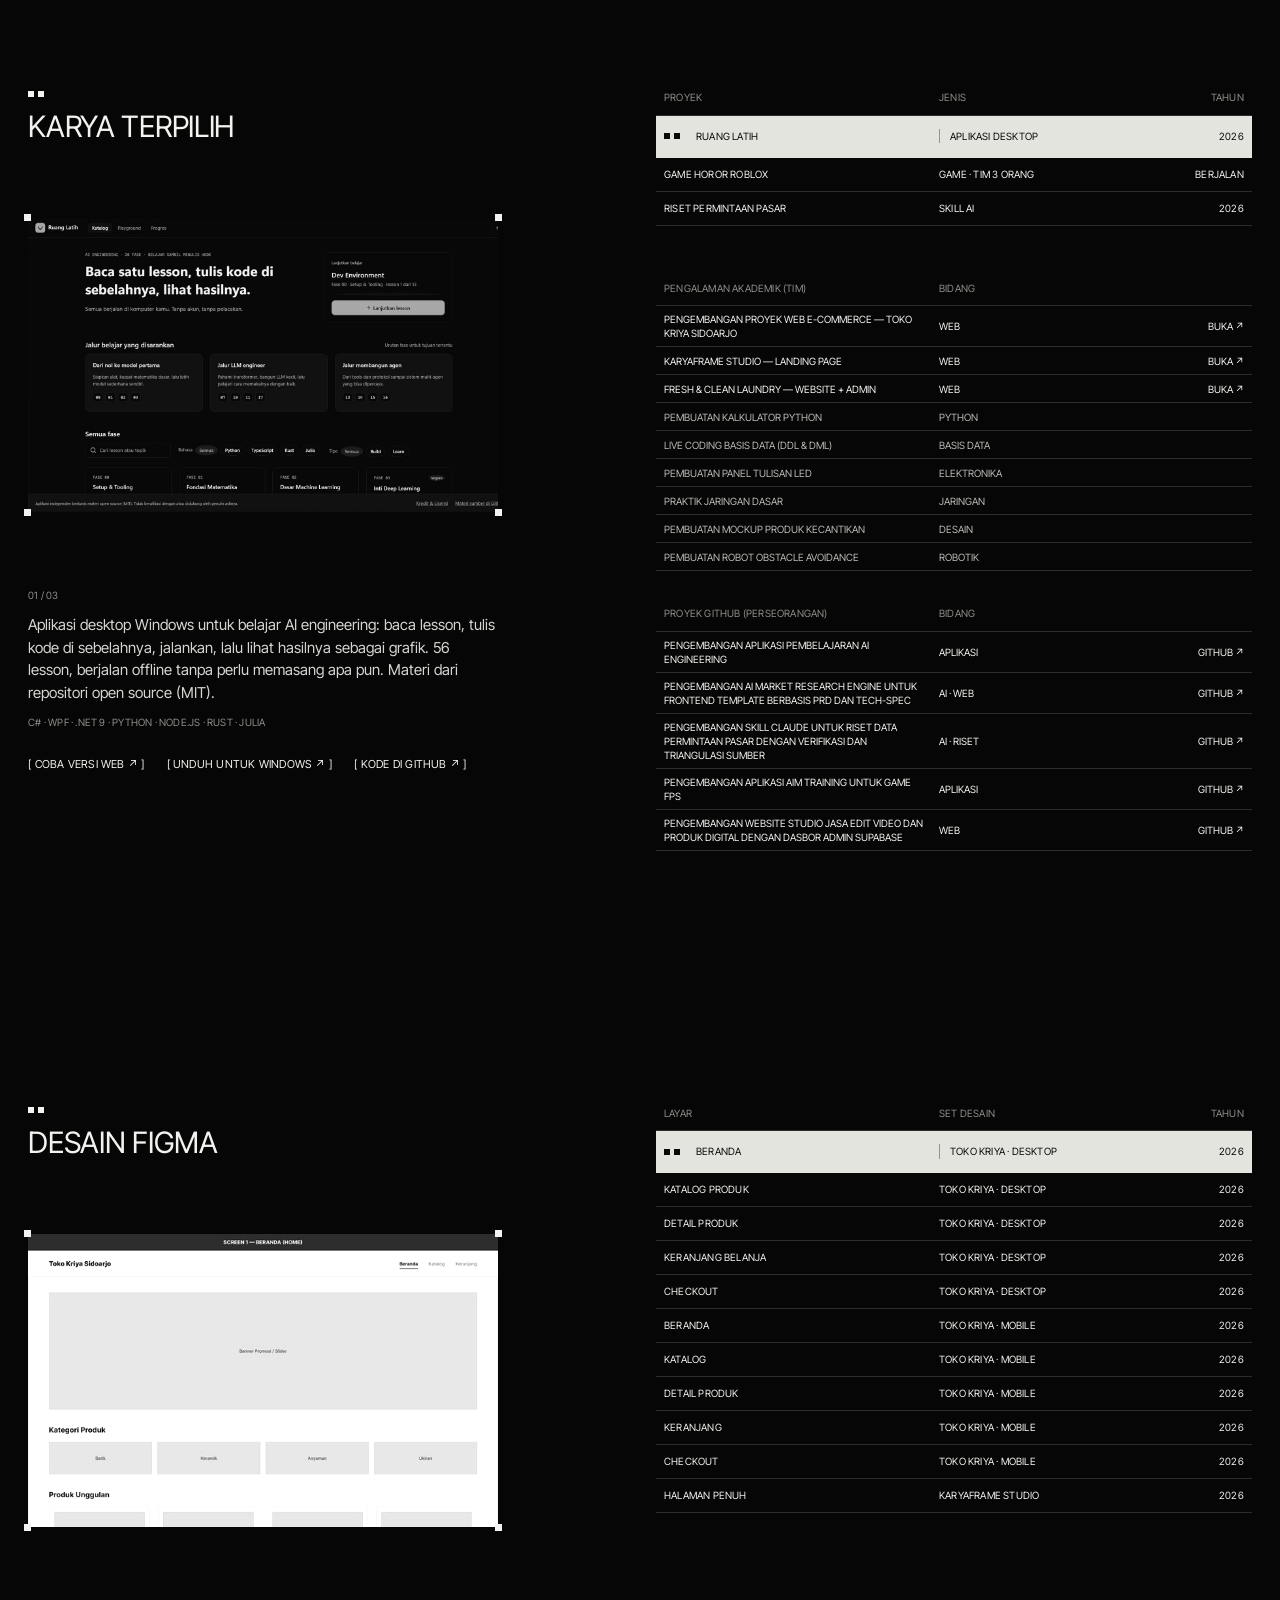
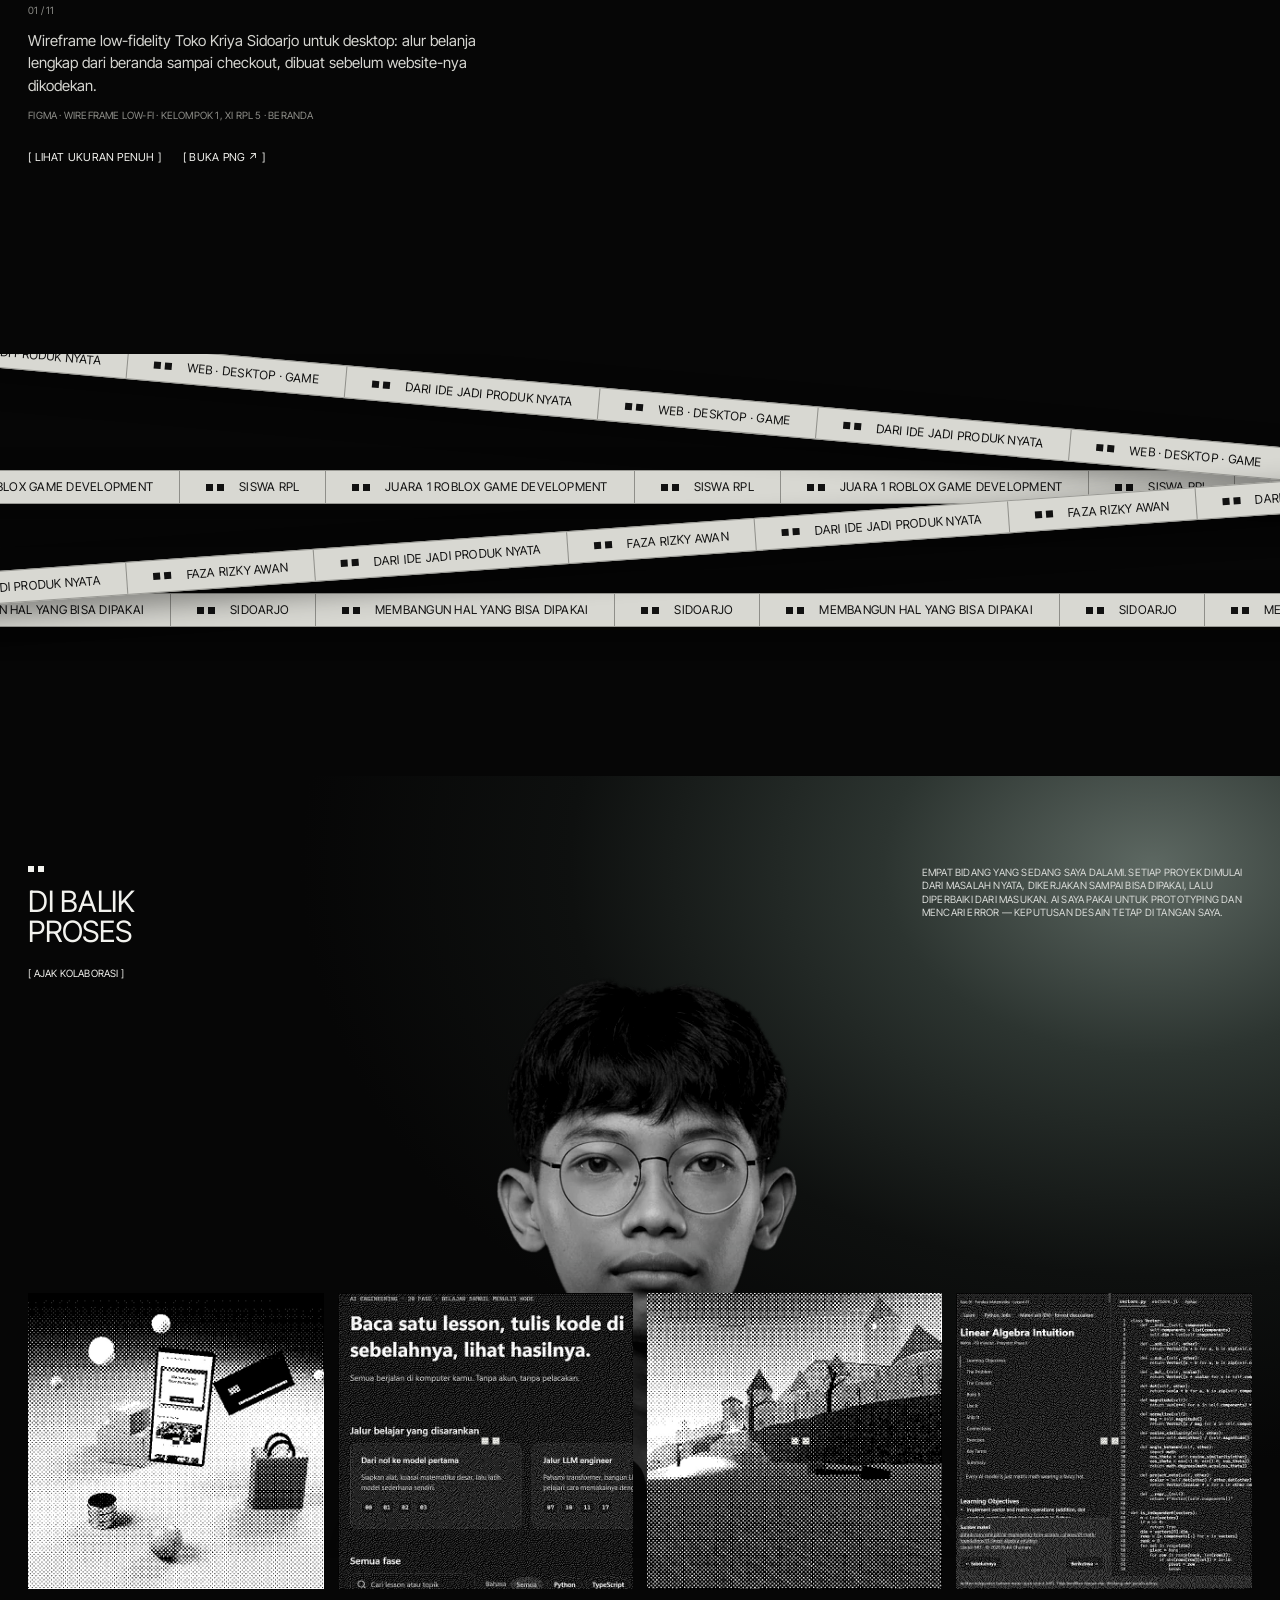
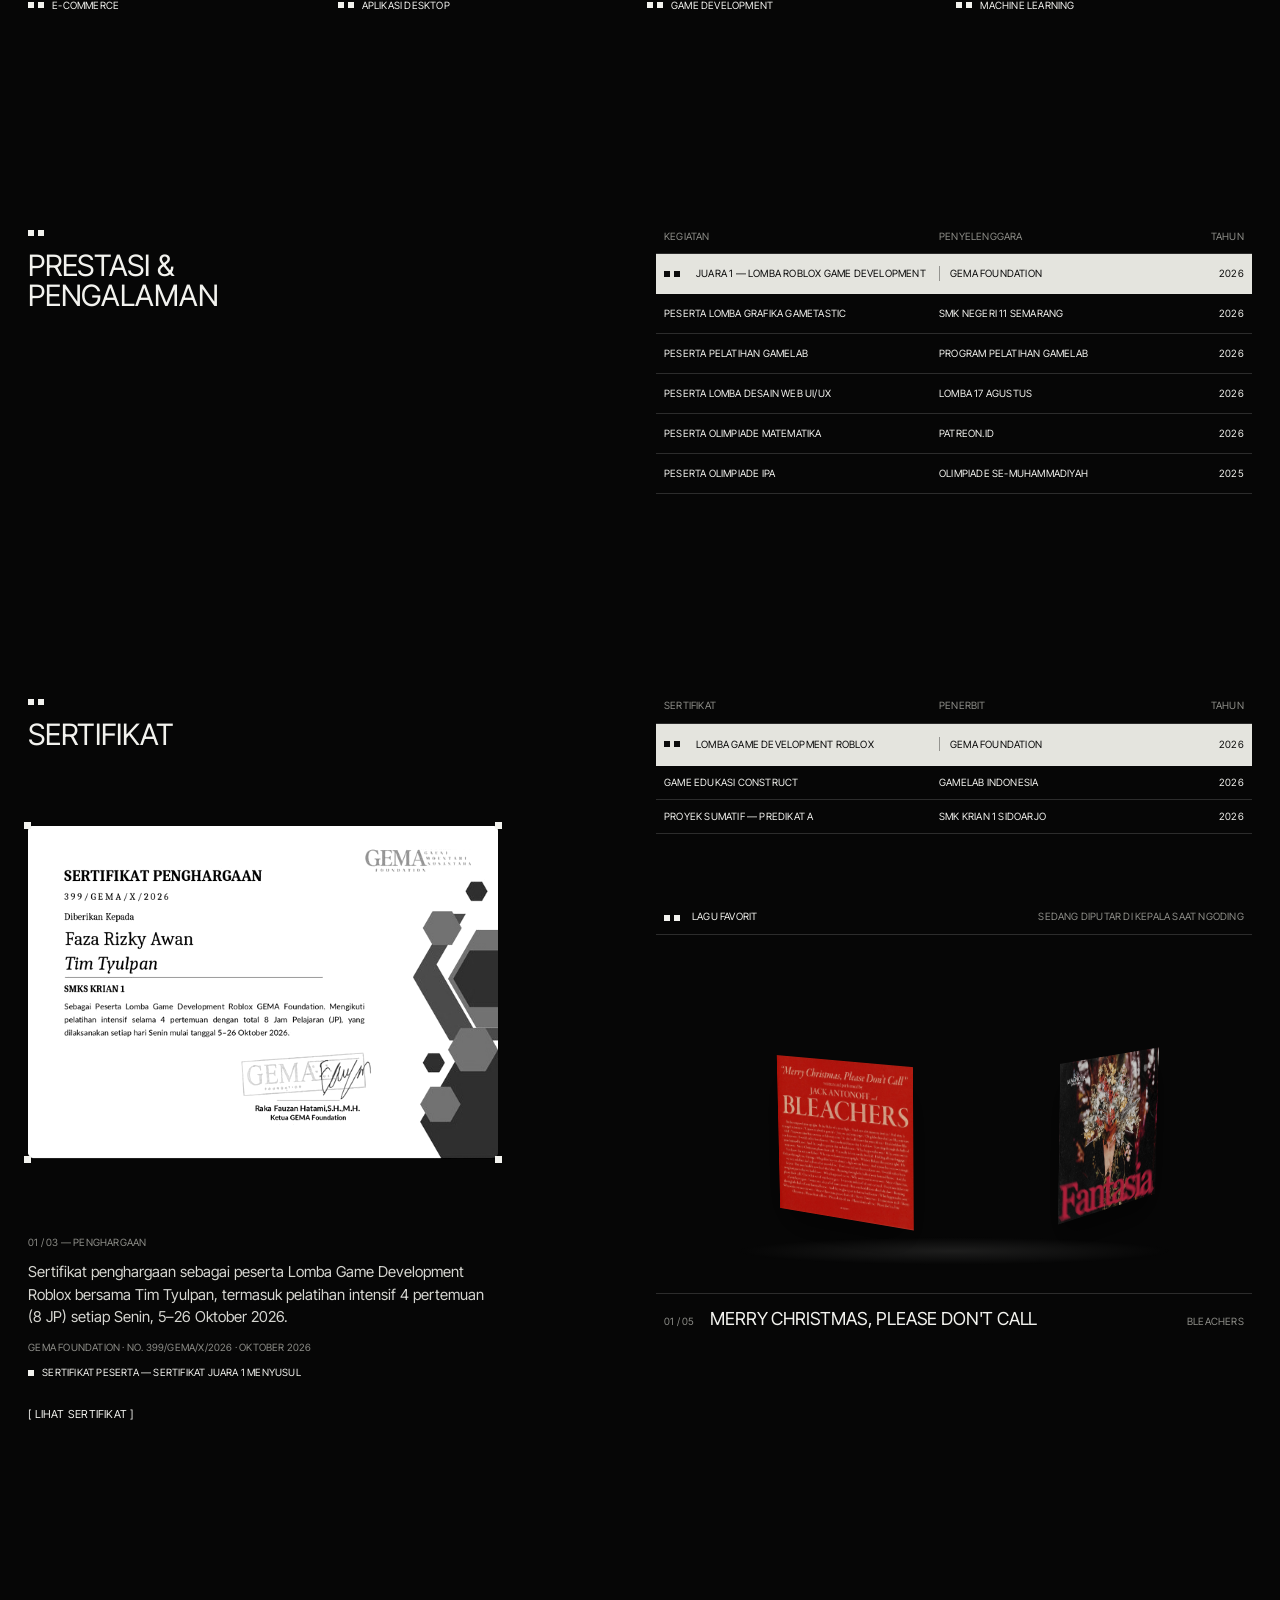
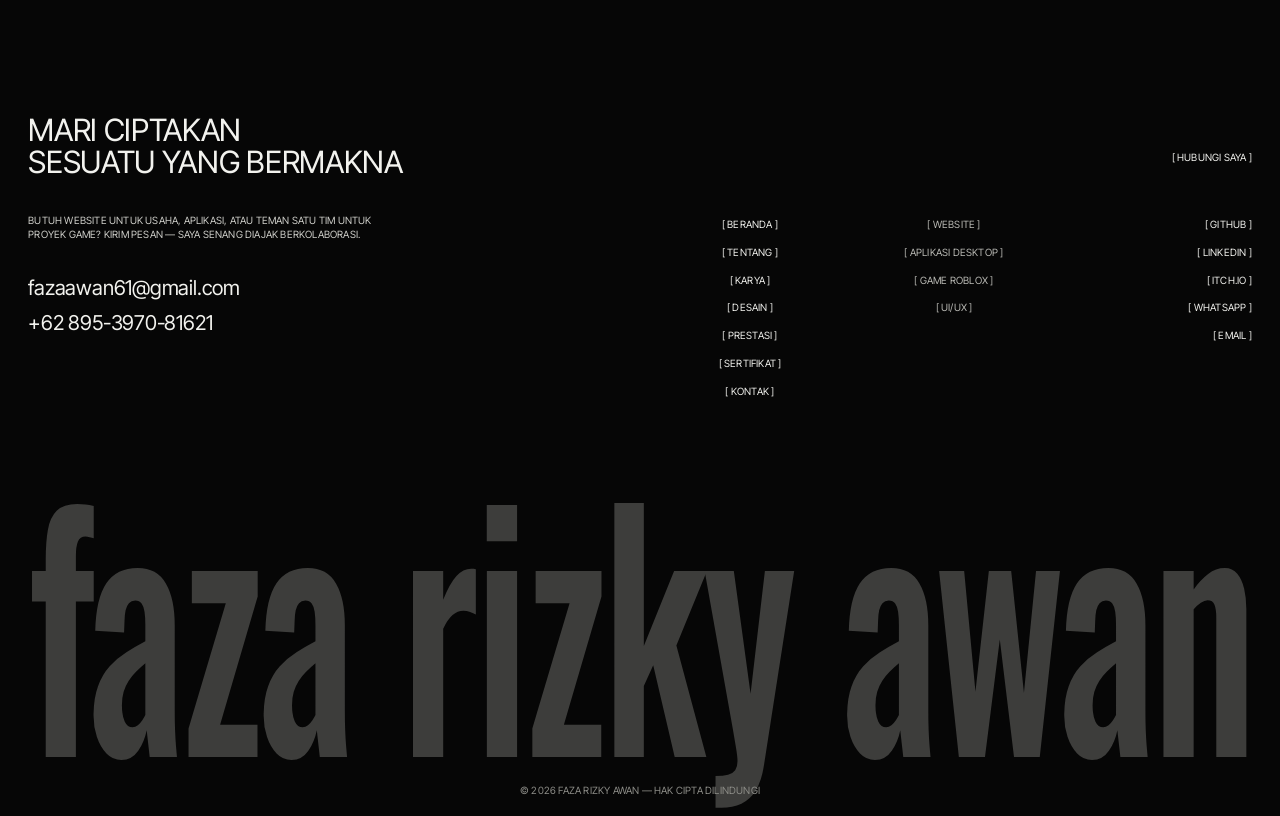
==== commit dac842ef: "Add KARYAFRAME Studio project" ====
--- a/index.html
+++ b/index.html
@@ -128,6 +128,7 @@
           <a class="srow srow--link" href="https://github.com/FazaRizkyA/ai-market-research-prd" target="_blank" rel="noopener"><span>Pengembangan AI market research engine untuk frontend template berbasis PRD dan TECH-SPEC</span><span>AI · Web</span><span>GitHub ↗</span></a>
           <a class="srow srow--link" href="https://github.com/FazaRizkyA/market-demand-research" target="_blank" rel="noopener"><span>Pengembangan skill Claude untuk riset data permintaan pasar dengan verifikasi dan triangulasi sumber</span><span>AI · Riset</span><span>GitHub ↗</span></a>
           <a class="srow srow--link" href="https://github.com/FazaRizkyA/aim-training" target="_blank" rel="noopener"><span>Pengembangan aplikasi aim training untuk game FPS</span><span>Aplikasi</span><span>GitHub ↗</span></a>
+          <a class="srow srow--link" href="https://github.com/FazaRizkyA/karyaframe-studio" target="_blank" rel="noopener"><span>Pengembangan website studio jasa edit video dan produk digital dengan dasbor admin Supabase</span><span>Web</span><span>GitHub ↗</span></a>
         </div>
       </div>
     </section>
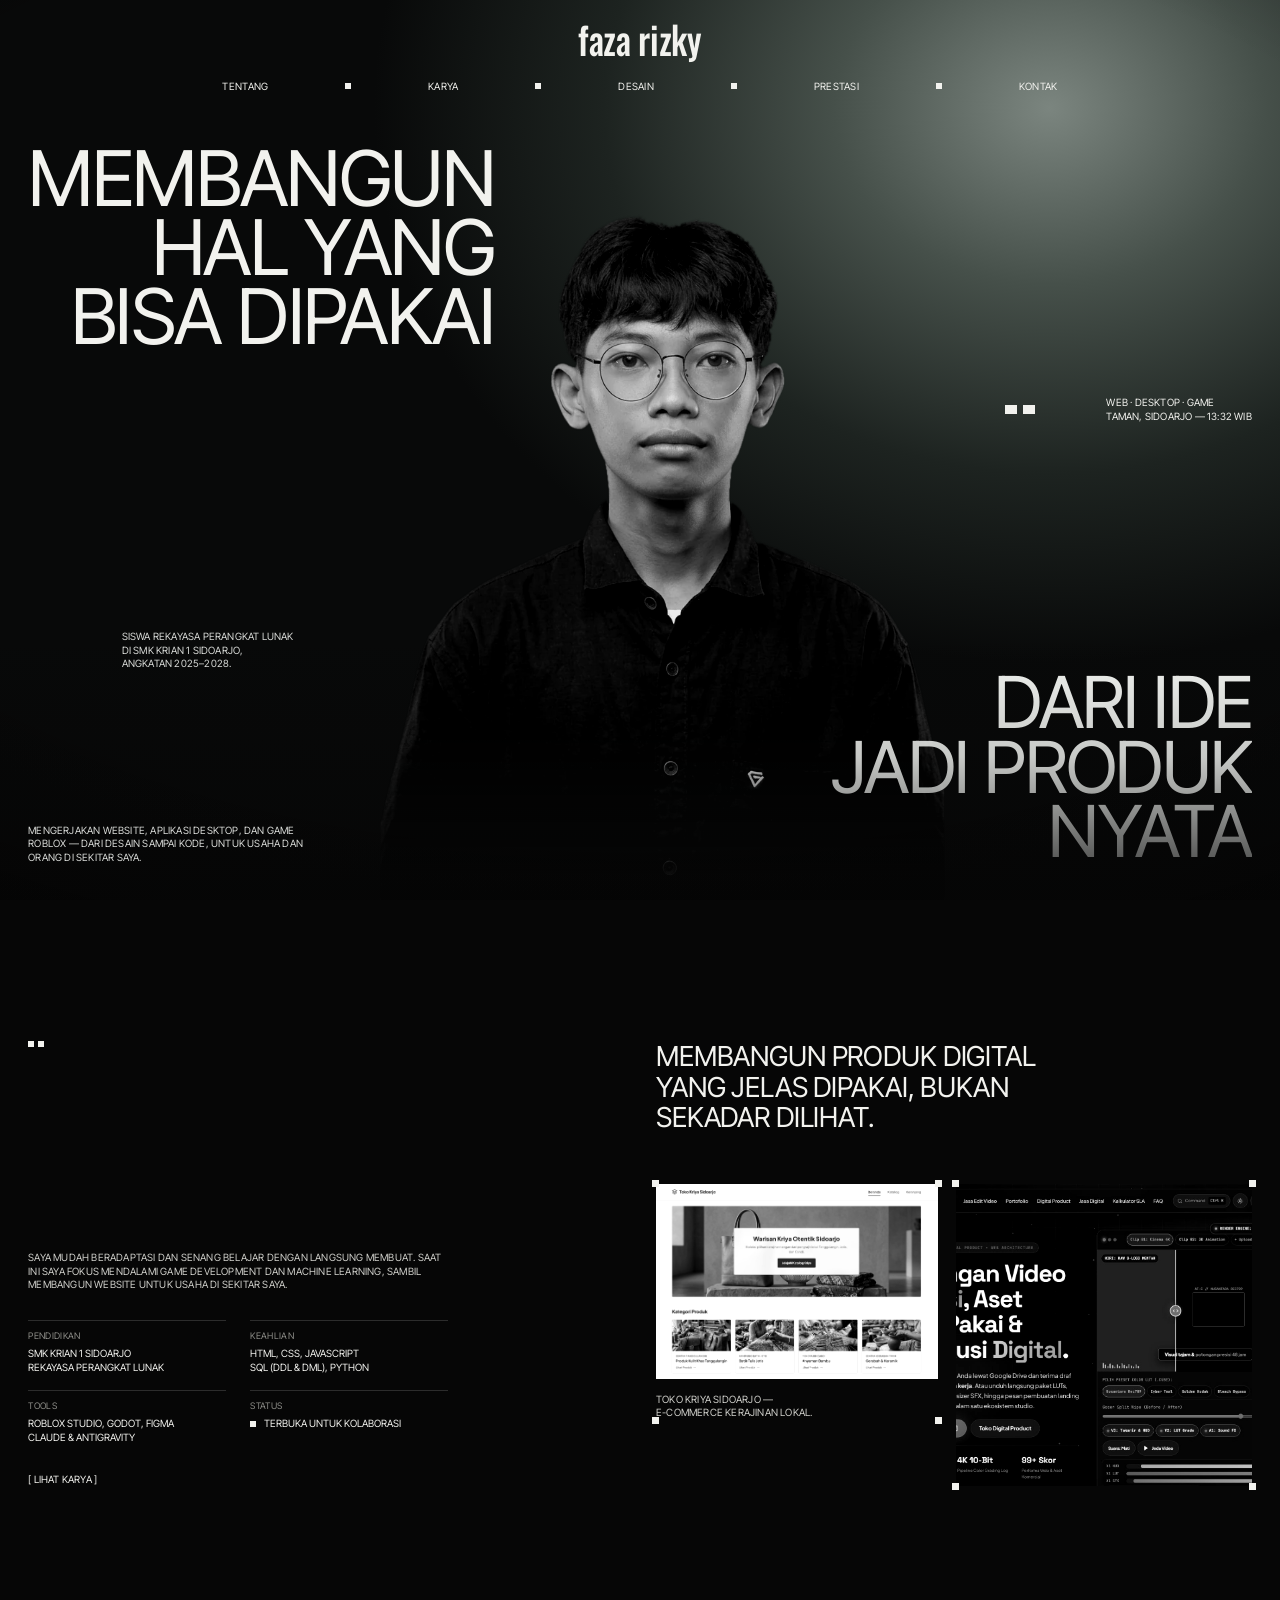
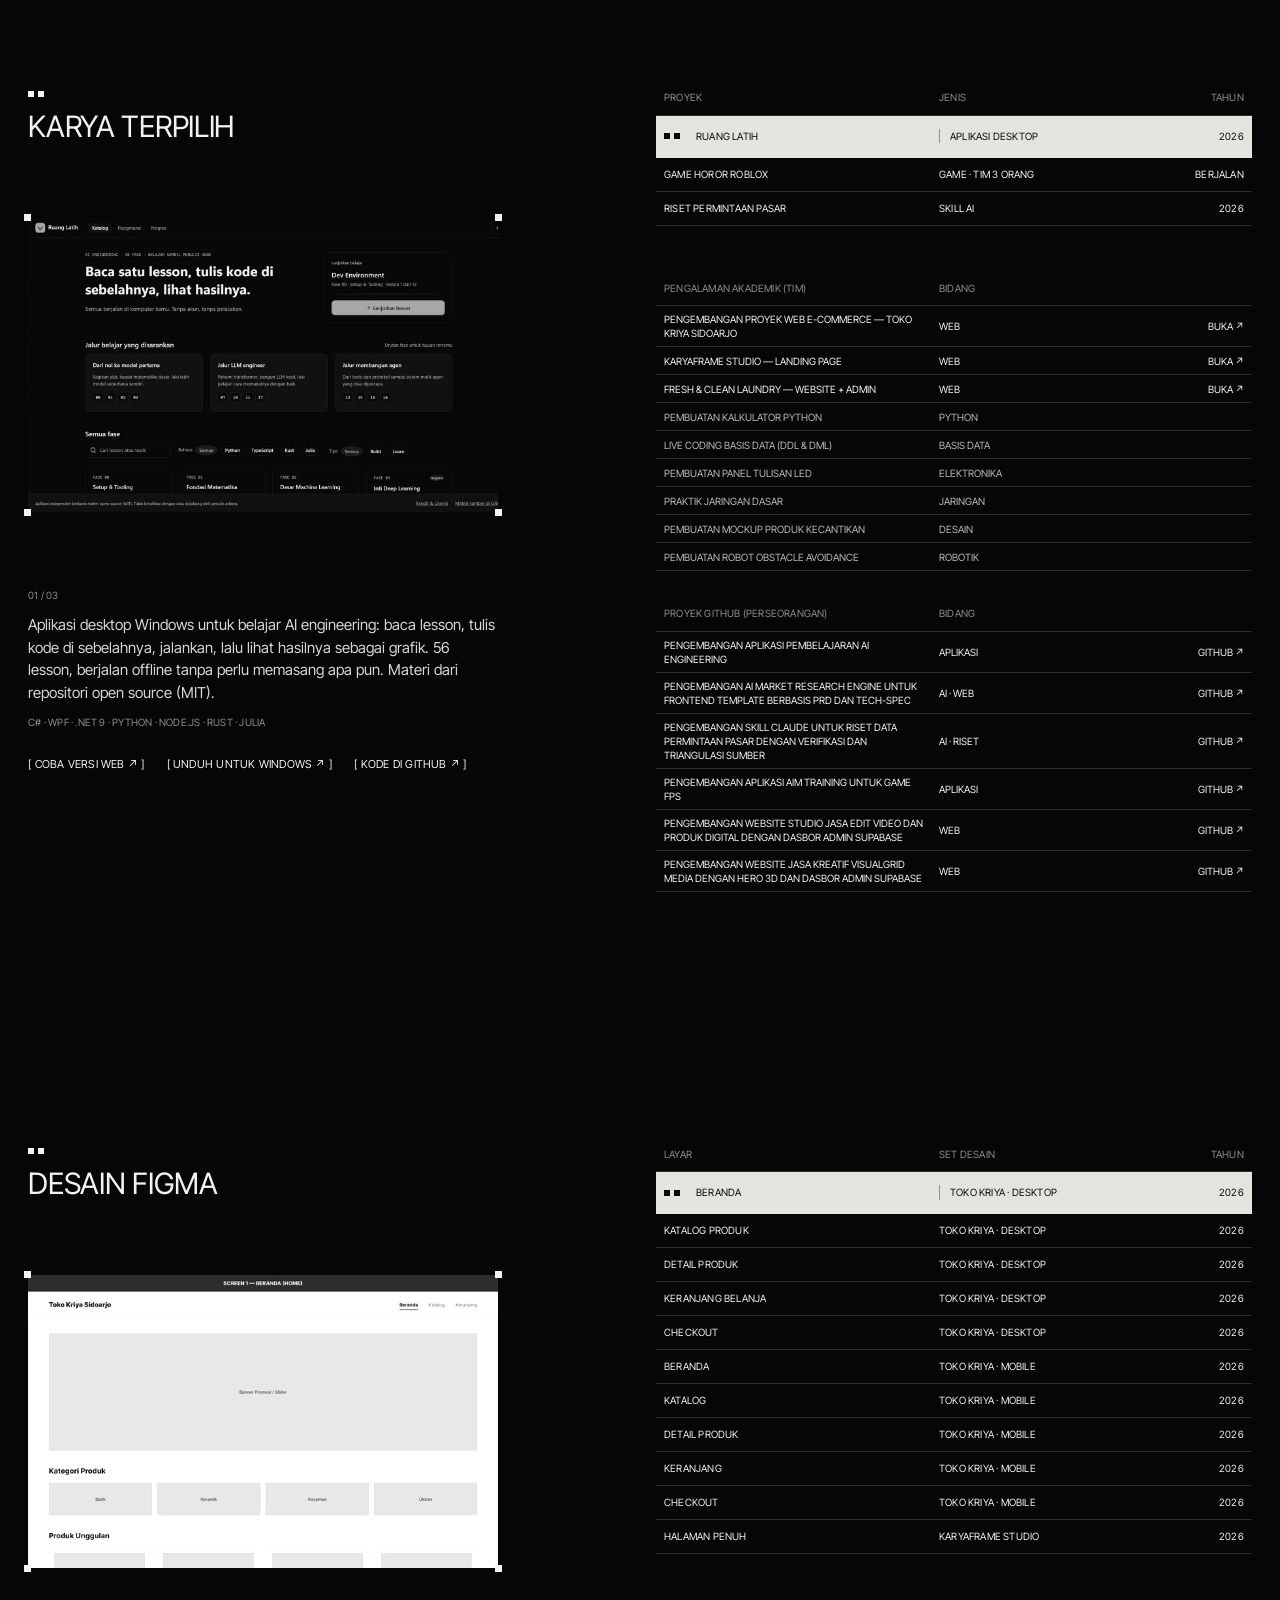
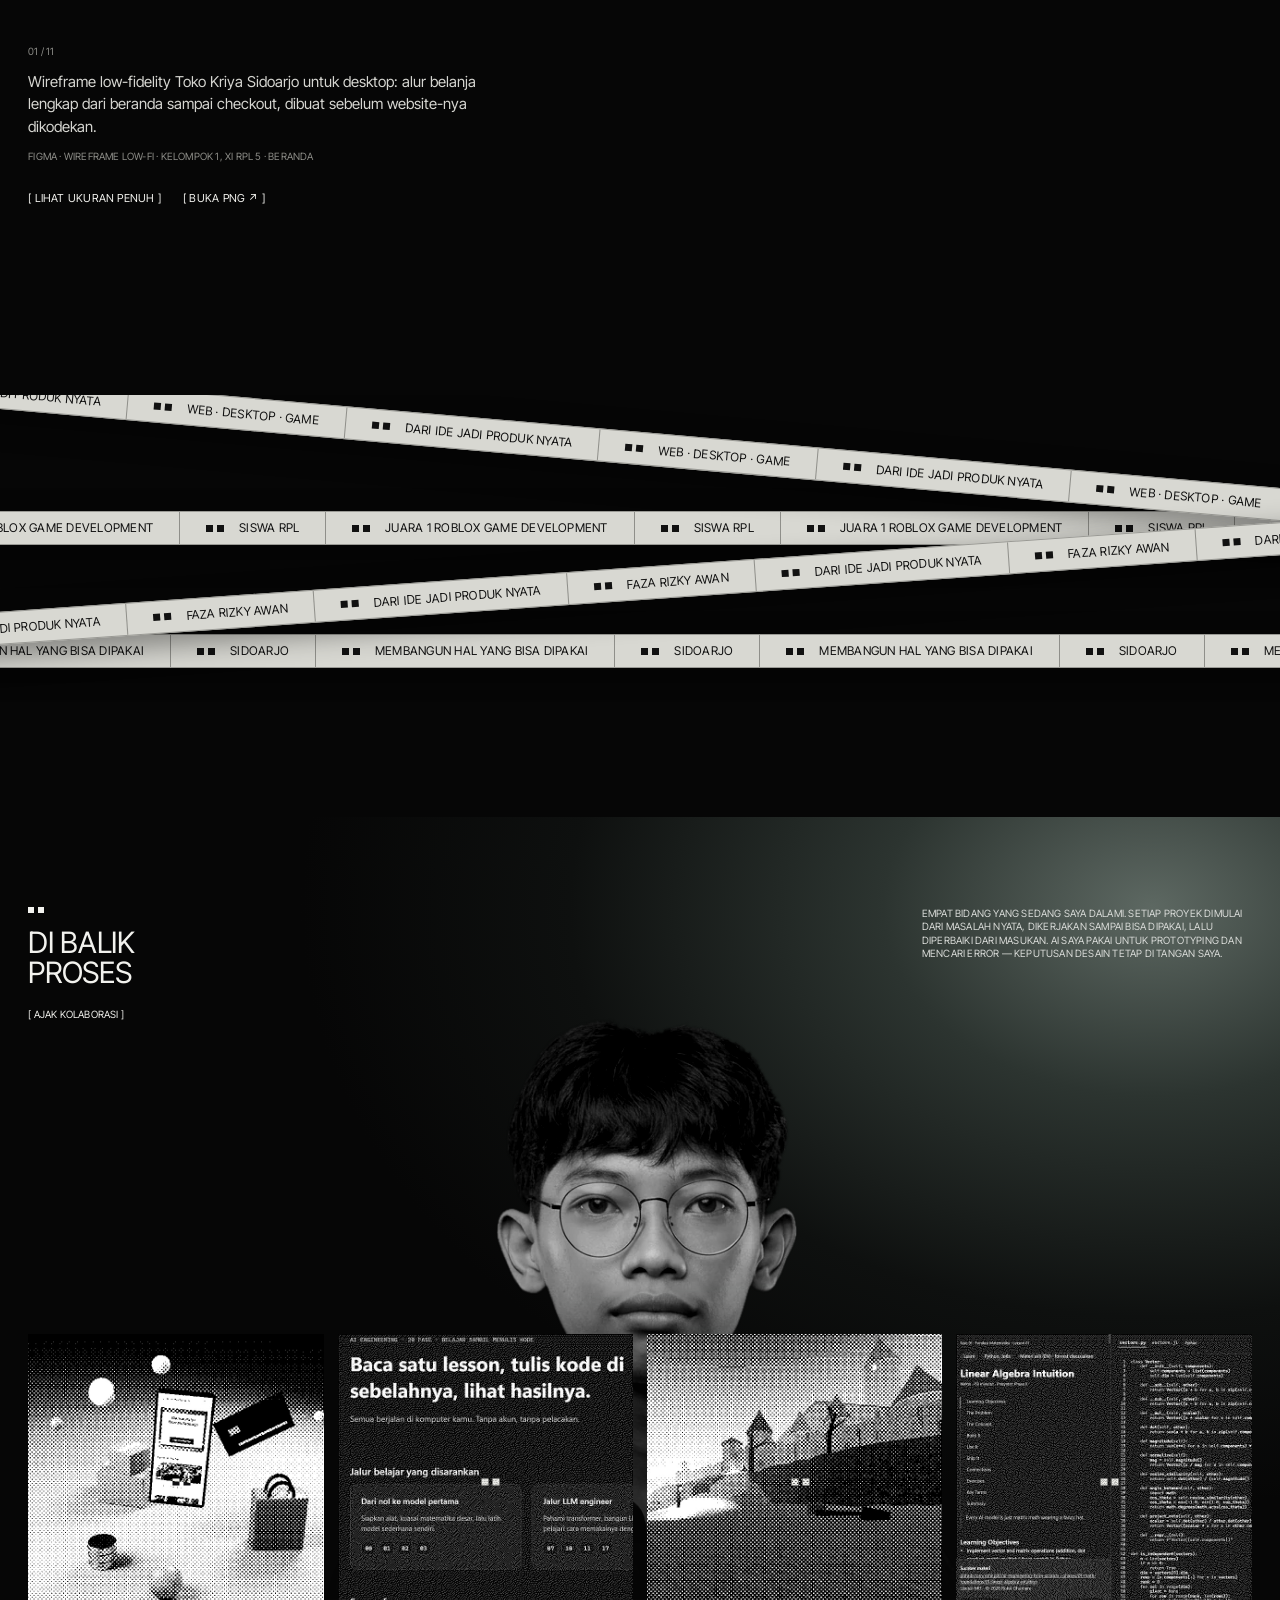
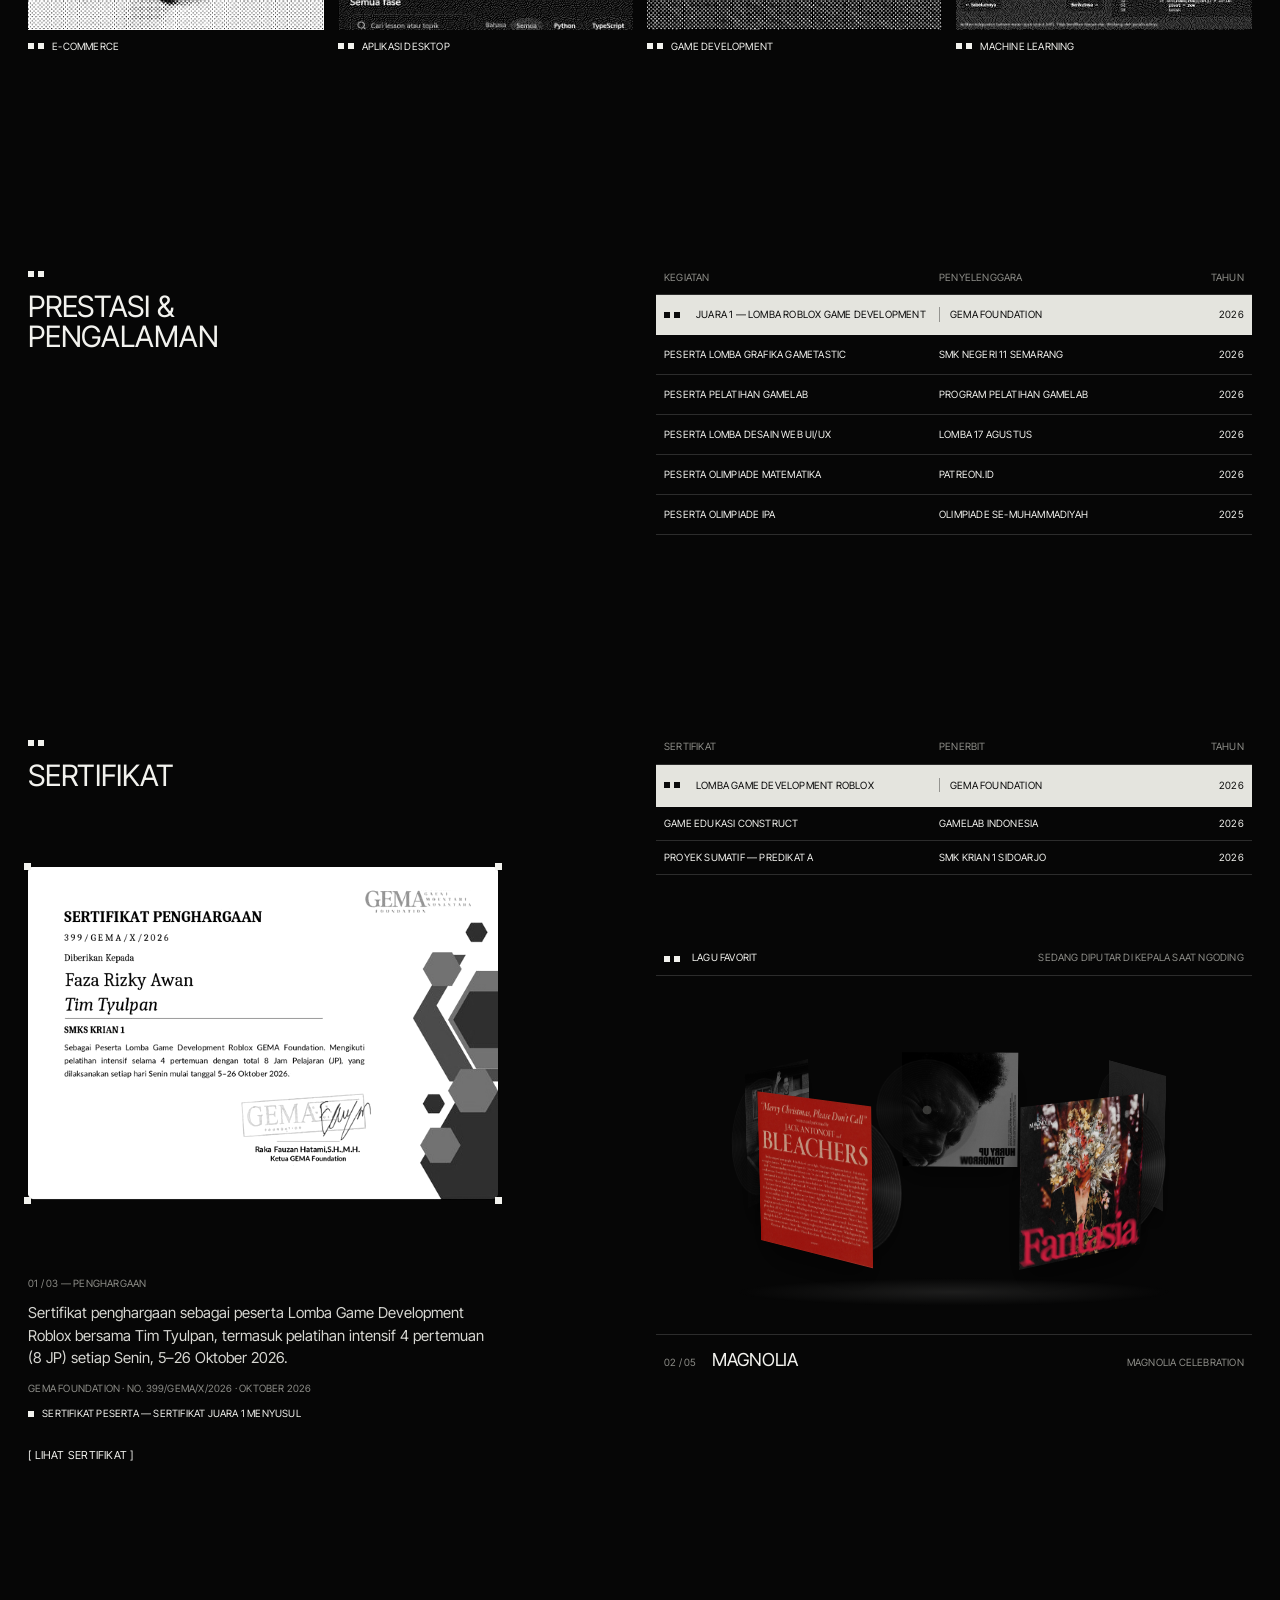
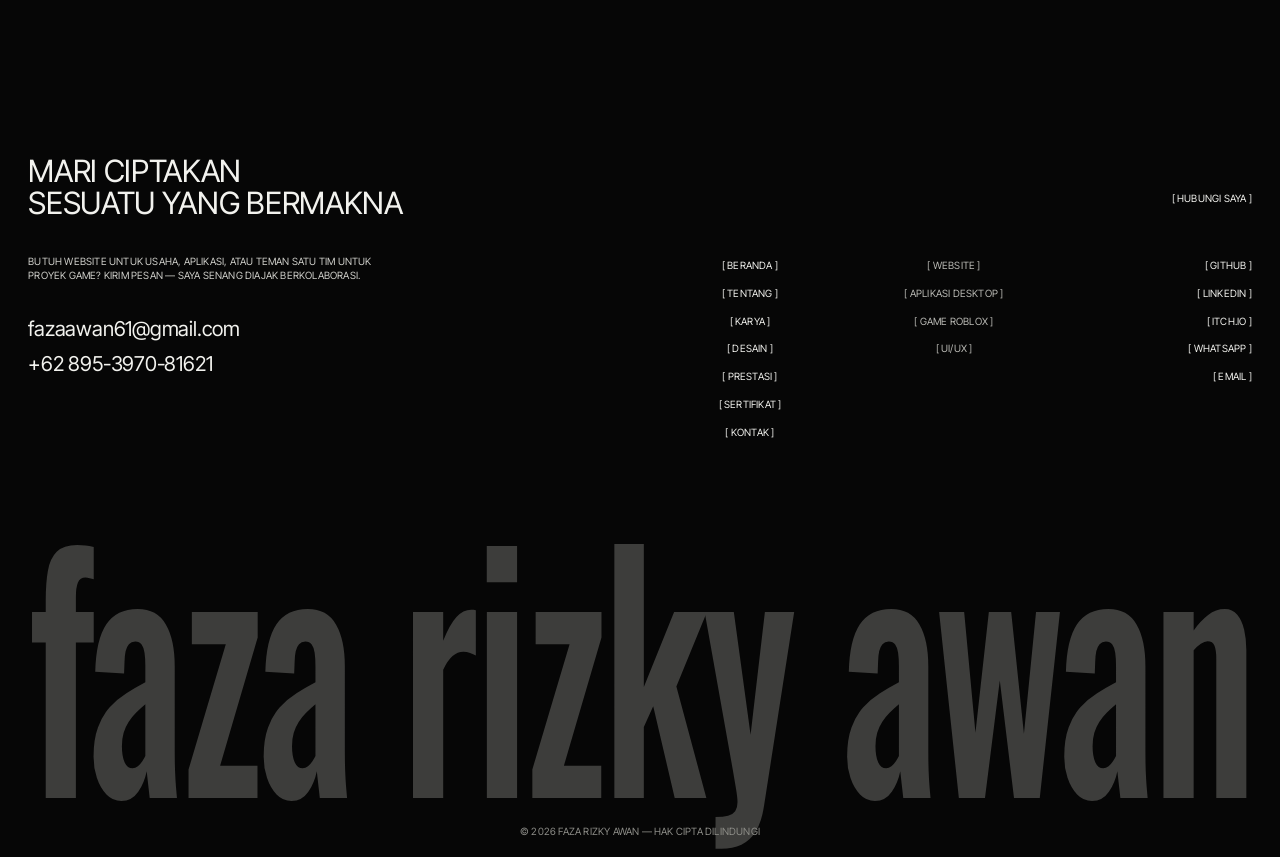
==== commit 3226d75d: "Add VisualGrid Media project" ====
--- a/index.html
+++ b/index.html
@@ -129,6 +129,7 @@
           <a class="srow srow--link" href="https://github.com/FazaRizkyA/market-demand-research" target="_blank" rel="noopener"><span>Pengembangan skill Claude untuk riset data permintaan pasar dengan verifikasi dan triangulasi sumber</span><span>AI · Riset</span><span>GitHub ↗</span></a>
           <a class="srow srow--link" href="https://github.com/FazaRizkyA/aim-training" target="_blank" rel="noopener"><span>Pengembangan aplikasi aim training untuk game FPS</span><span>Aplikasi</span><span>GitHub ↗</span></a>
           <a class="srow srow--link" href="https://github.com/FazaRizkyA/karyaframe-studio" target="_blank" rel="noopener"><span>Pengembangan website studio jasa edit video dan produk digital dengan dasbor admin Supabase</span><span>Web</span><span>GitHub ↗</span></a>
+          <a class="srow srow--link" href="https://github.com/FazaRizkyA/visualgrid-media" target="_blank" rel="noopener"><span>Pengembangan website jasa kreatif VisualGrid Media dengan hero 3D dan dasbor admin Supabase</span><span>Web</span><span>GitHub ↗</span></a>
         </div>
       </div>
     </section>
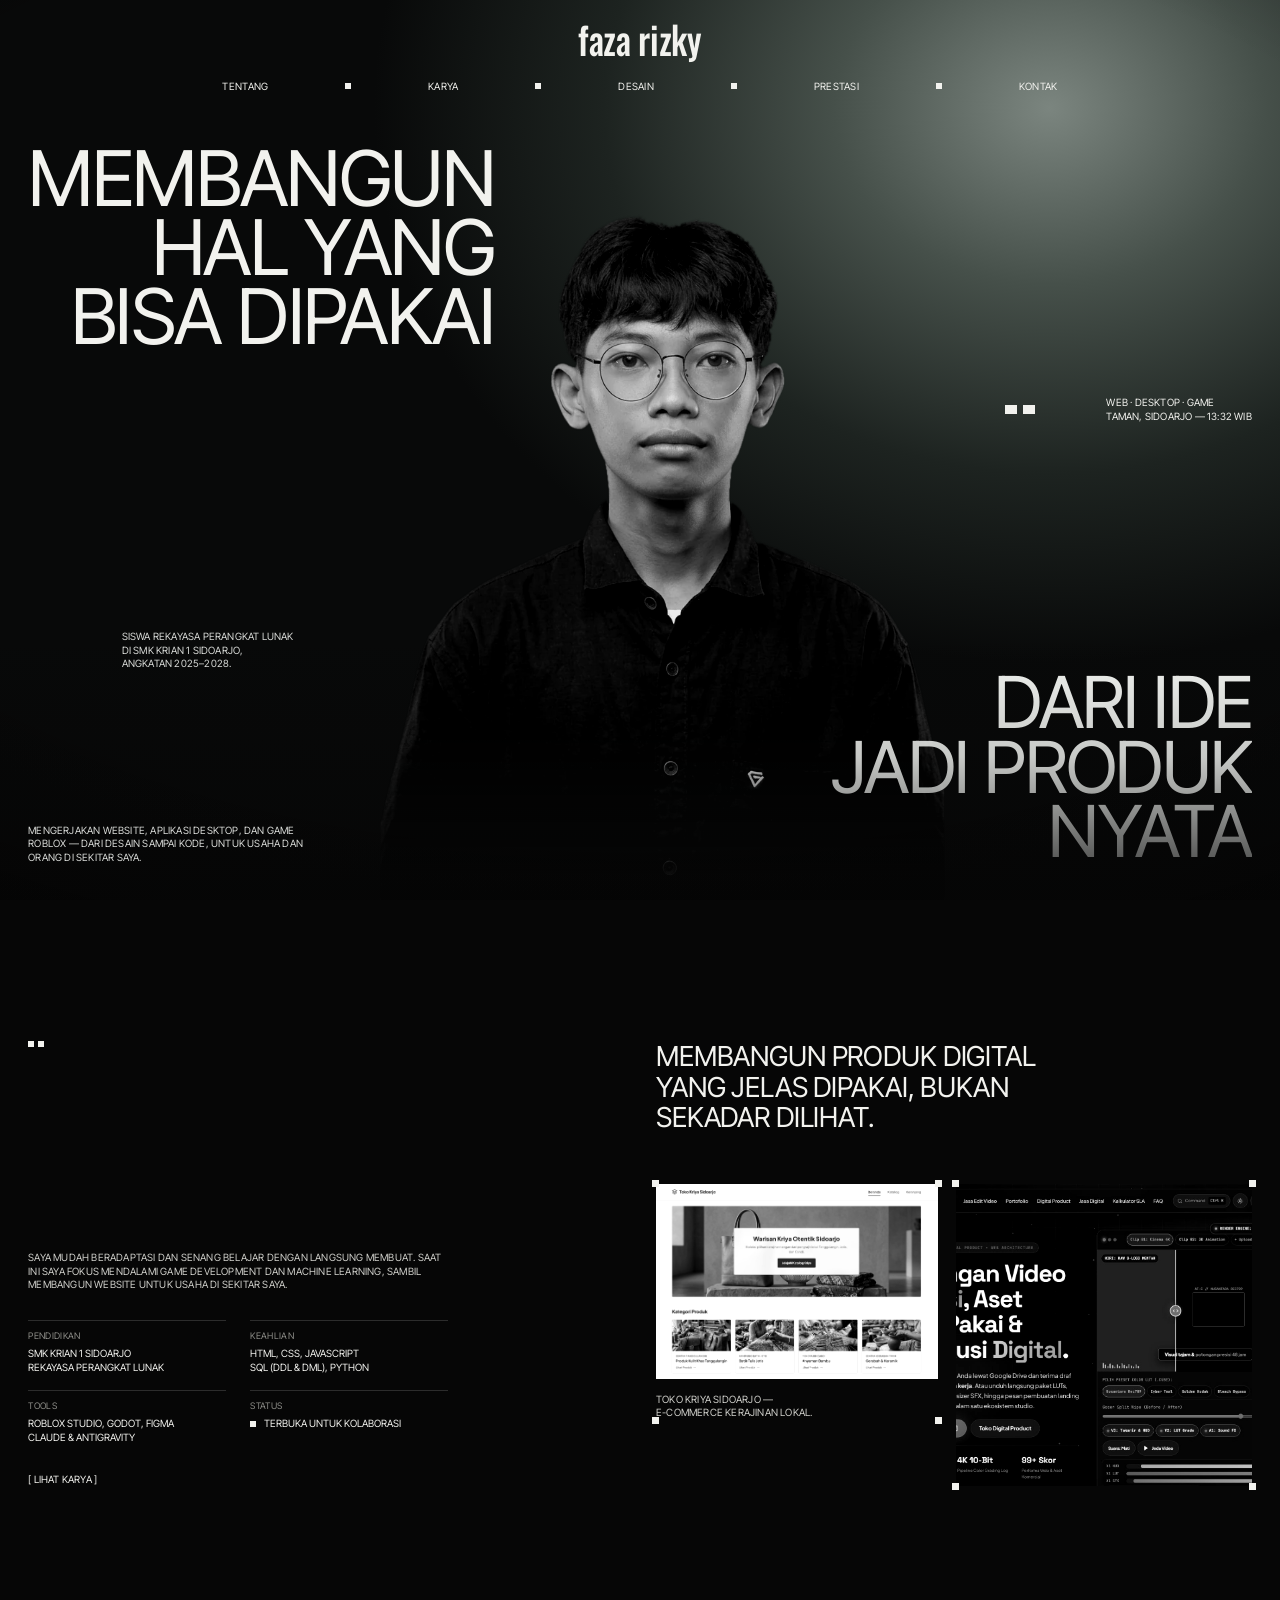
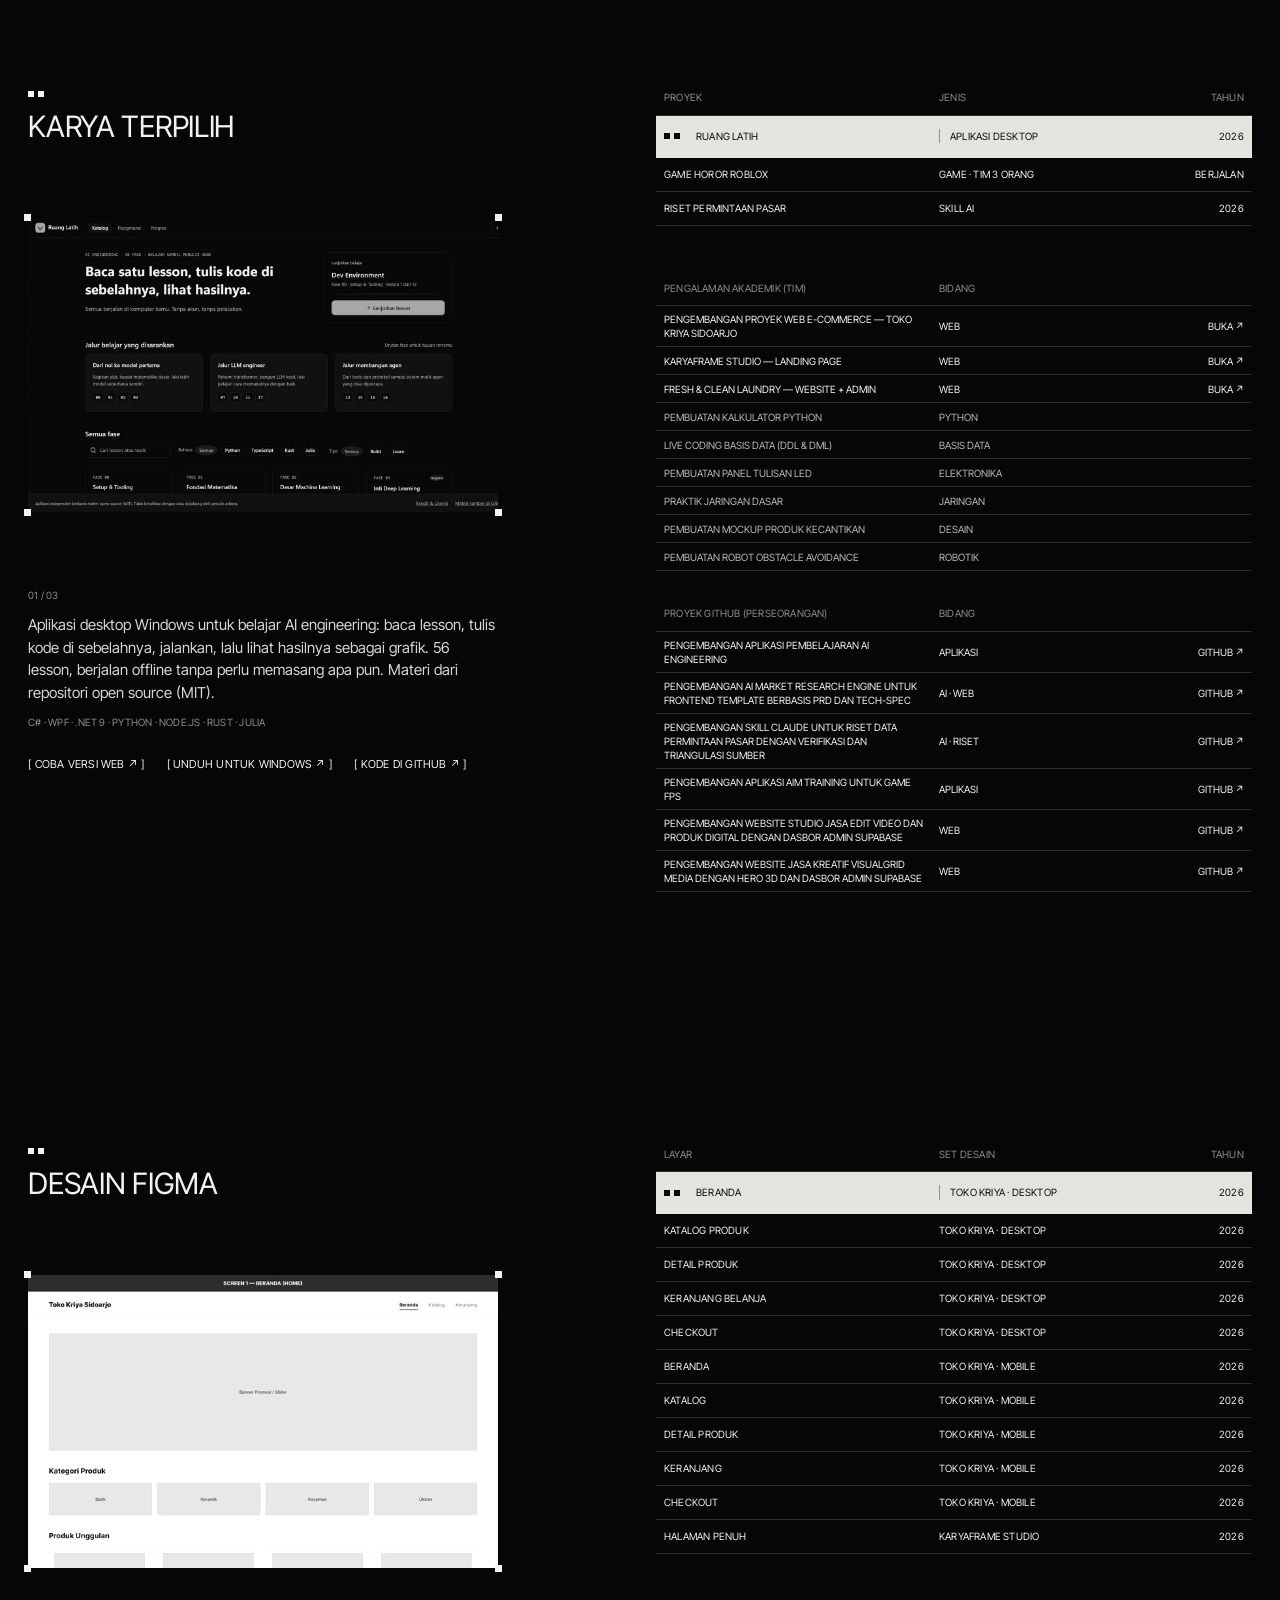
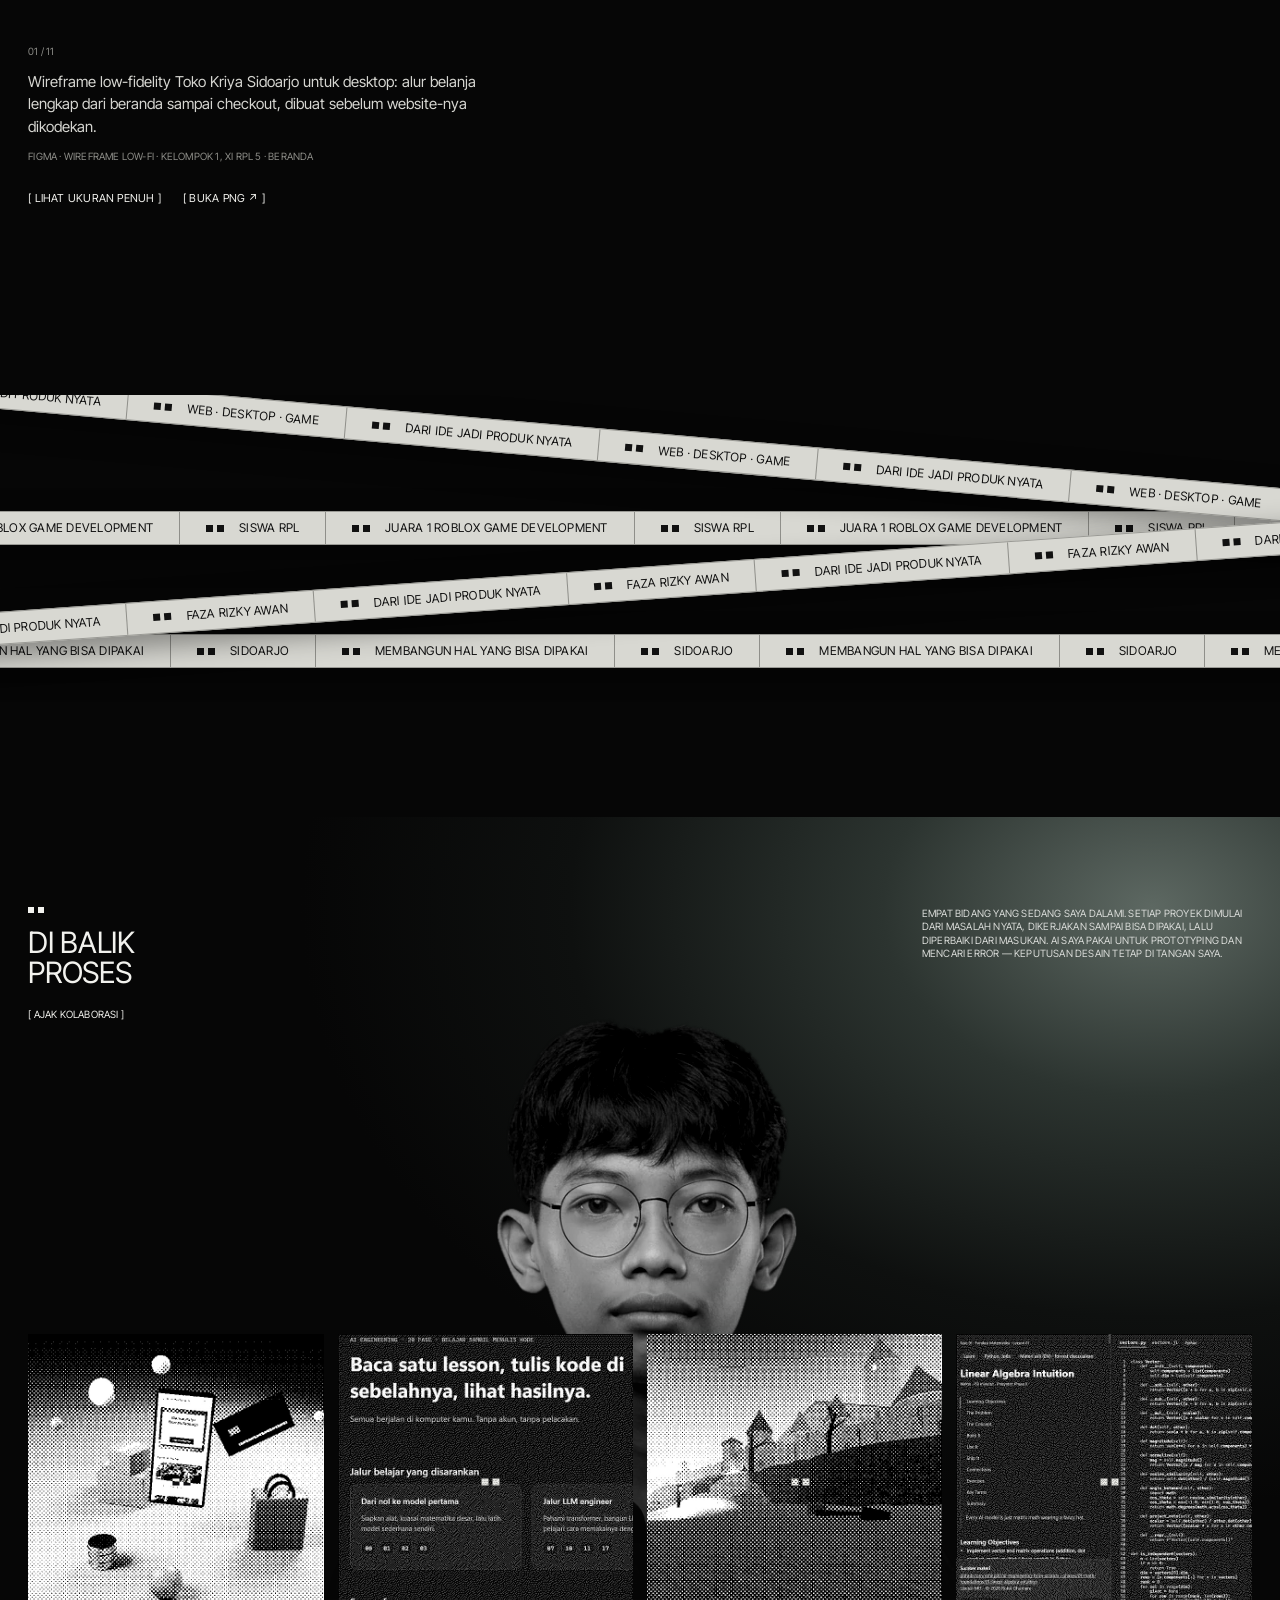
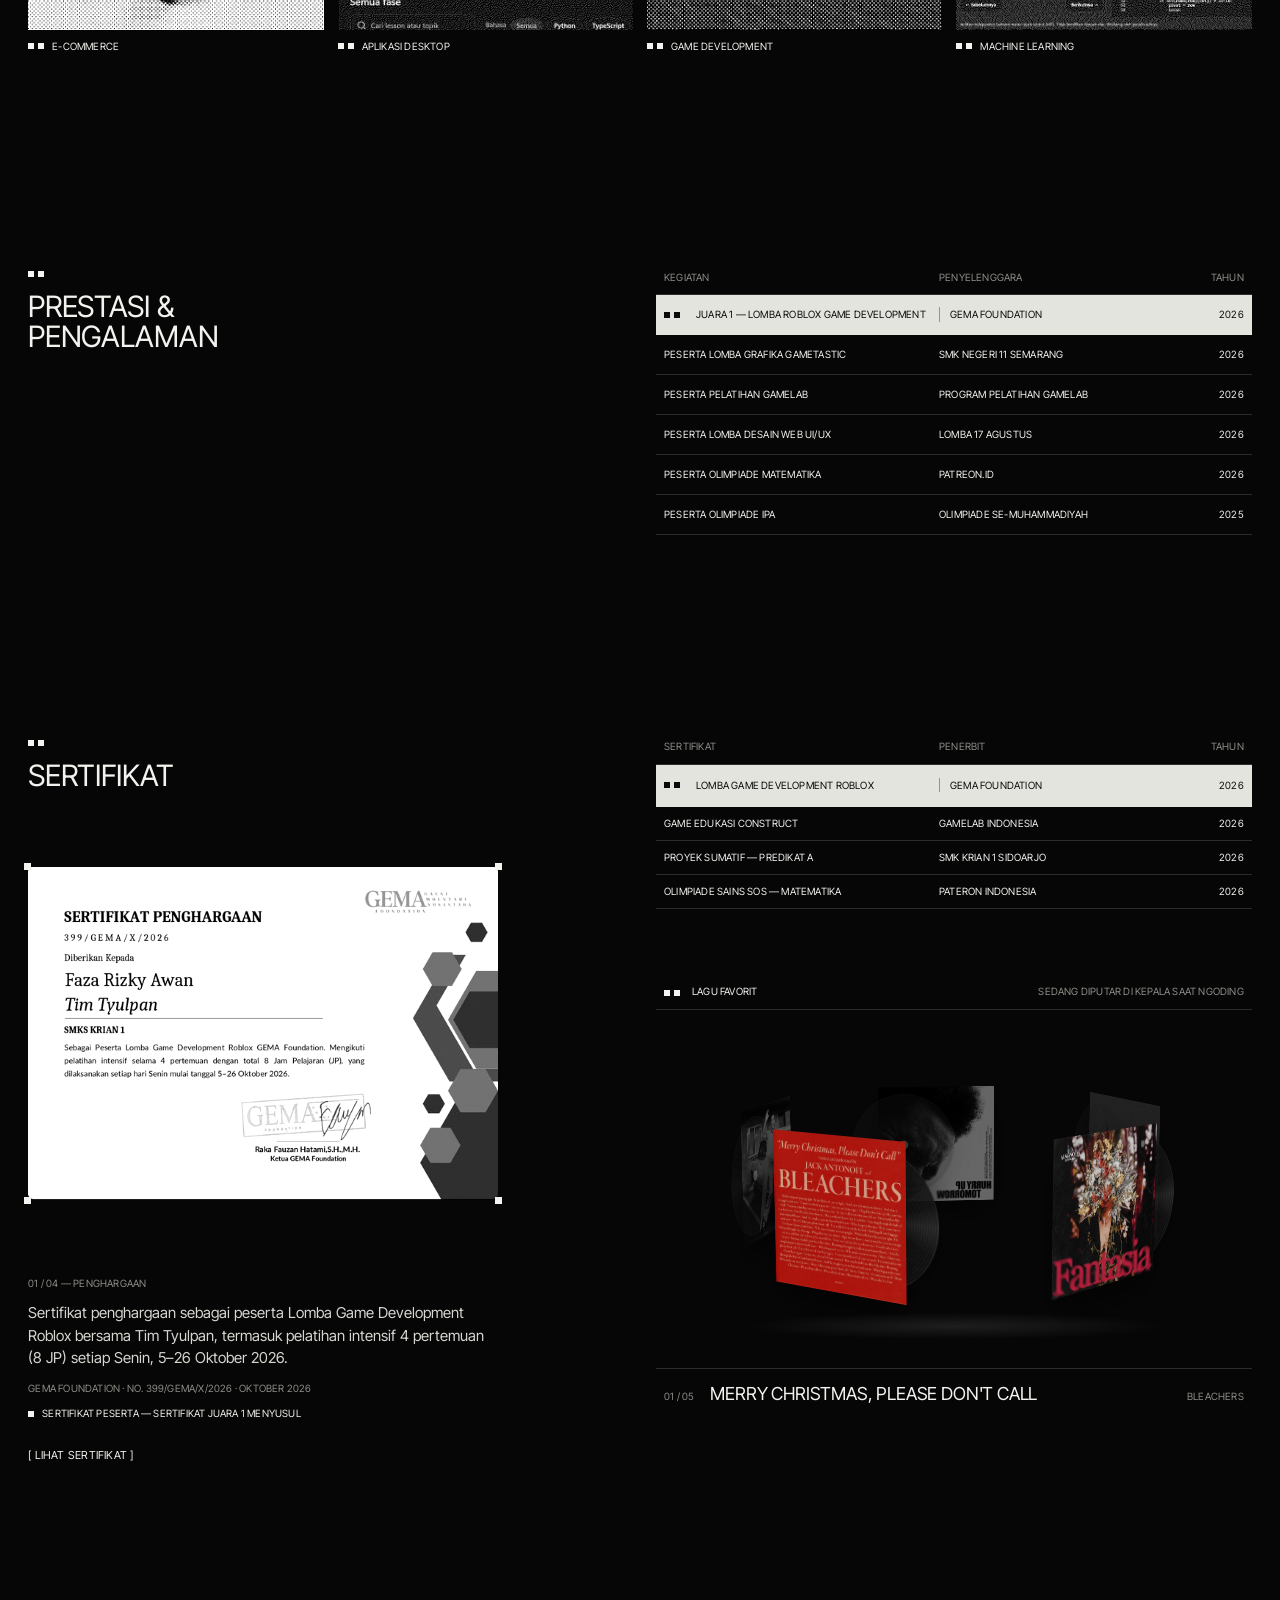
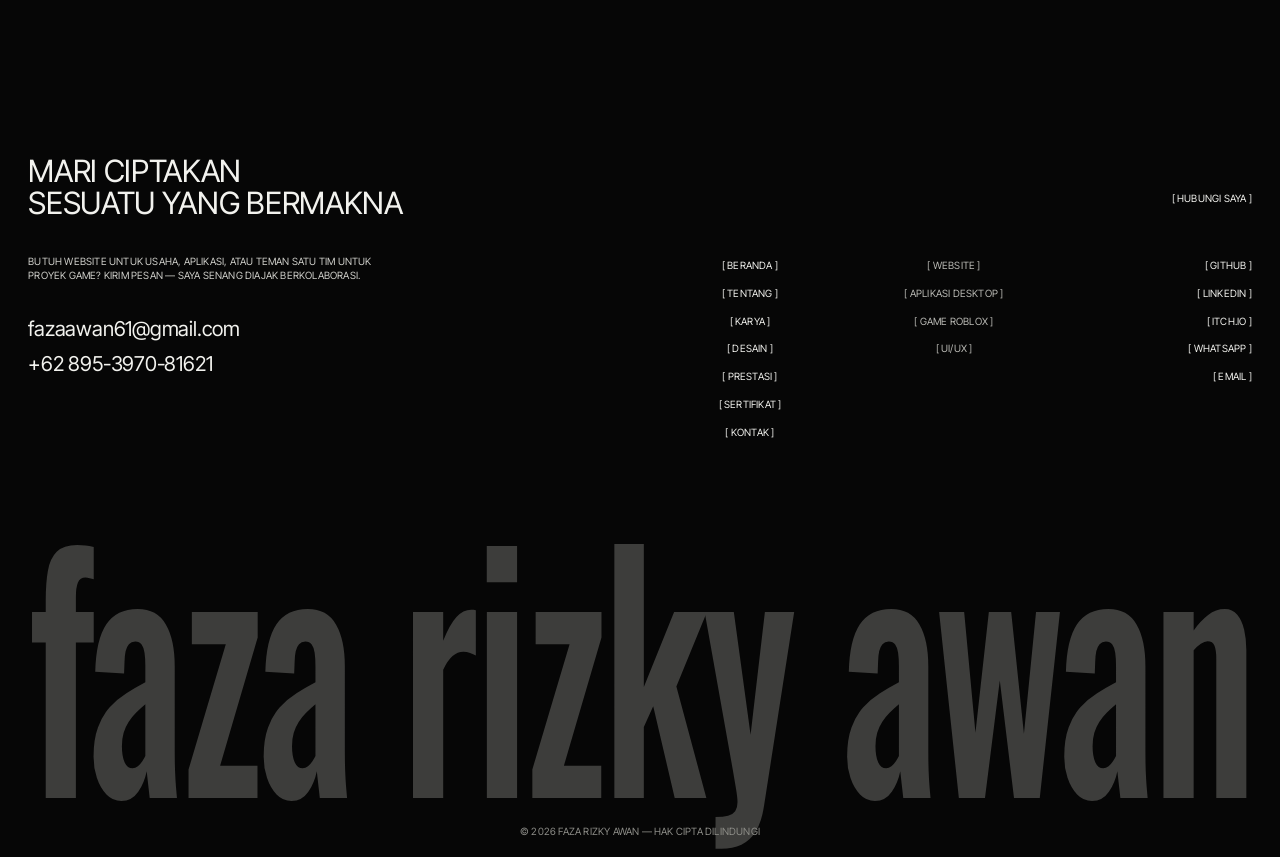
==== commit ef3057fc: "Sertifikat: tambah Olimpiade Sains SOS (Pateron Indonesia) bidang Matematika" ====
--- a/index.html
+++ b/index.html
@@ -259,7 +259,7 @@
           <i></i><i></i><i></i><i></i>
         </button>
         <div class="work__detail" aria-live="polite">
-          <p class="tiny work__count"><span id="ct-no">01</span> / 03 — <span id="ct-kind"></span></p>
+          <p class="tiny work__count"><span id="ct-no">01</span> / 04 — <span id="ct-kind"></span></p>
           <p class="work__desc" id="ct-desc"></p>
           <p class="tiny work__stack" id="ct-meta"></p>
           <p class="tiny cert__note" id="ct-note" hidden><span class="live" aria-hidden="true"></span><span></span></p>
@@ -273,6 +273,7 @@
           <button class="trow is-active" type="button" data-i="0"><span class="trow__name"><span class="mk" aria-hidden="true"></span>Lomba Game Development Roblox</span><span>GEMA Foundation</span><span>2026</span></button>
           <button class="trow" type="button" data-i="1"><span class="trow__name"><span class="mk" aria-hidden="true"></span>Game Edukasi Construct</span><span>GAMELAB Indonesia</span><span>2026</span></button>
           <button class="trow" type="button" data-i="2"><span class="trow__name"><span class="mk" aria-hidden="true"></span>Proyek Sumatif — Predikat A</span><span>SMK Krian 1 Sidoarjo</span><span>2026</span></button>
+          <button class="trow" type="button" data-i="3"><span class="trow__name"><span class="mk" aria-hidden="true"></span>Olimpiade Sains SOS — Matematika</span><span>Pateron Indonesia</span><span>2026</span></button>
         </div>
 
         <!-- lagu favorit: cincin sampul album yang berputar -->
@@ -346,7 +347,7 @@
   </footer>
 
   <script src="main.js?v=20261119b"></script>
-  <script src="design.js?v=20261114b"></script>
+  <script src="design.js?v=20261122a"></script>
   <script src="music.js?v=20261114c"></script>
   <script src="assets/faza-ascii.js"></script>
   <script src="ascii.js?v=20261114b"></script>
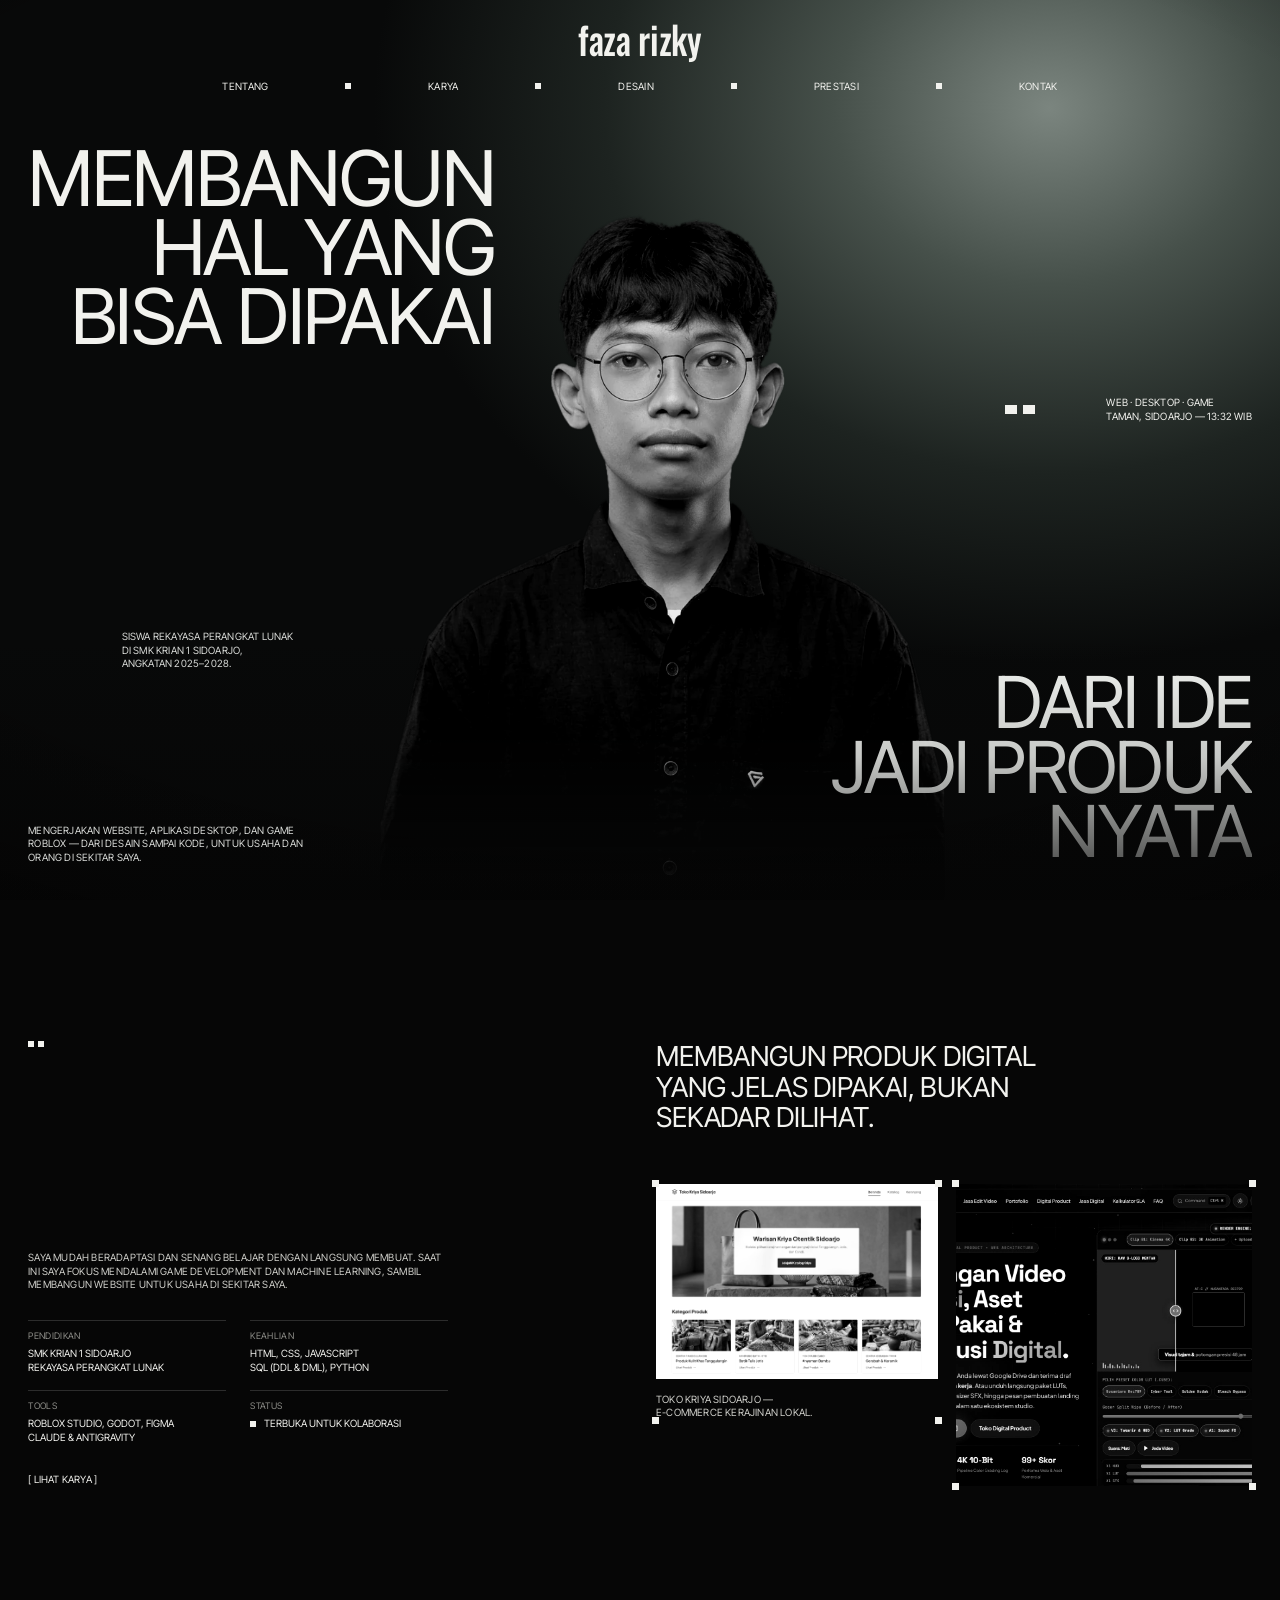
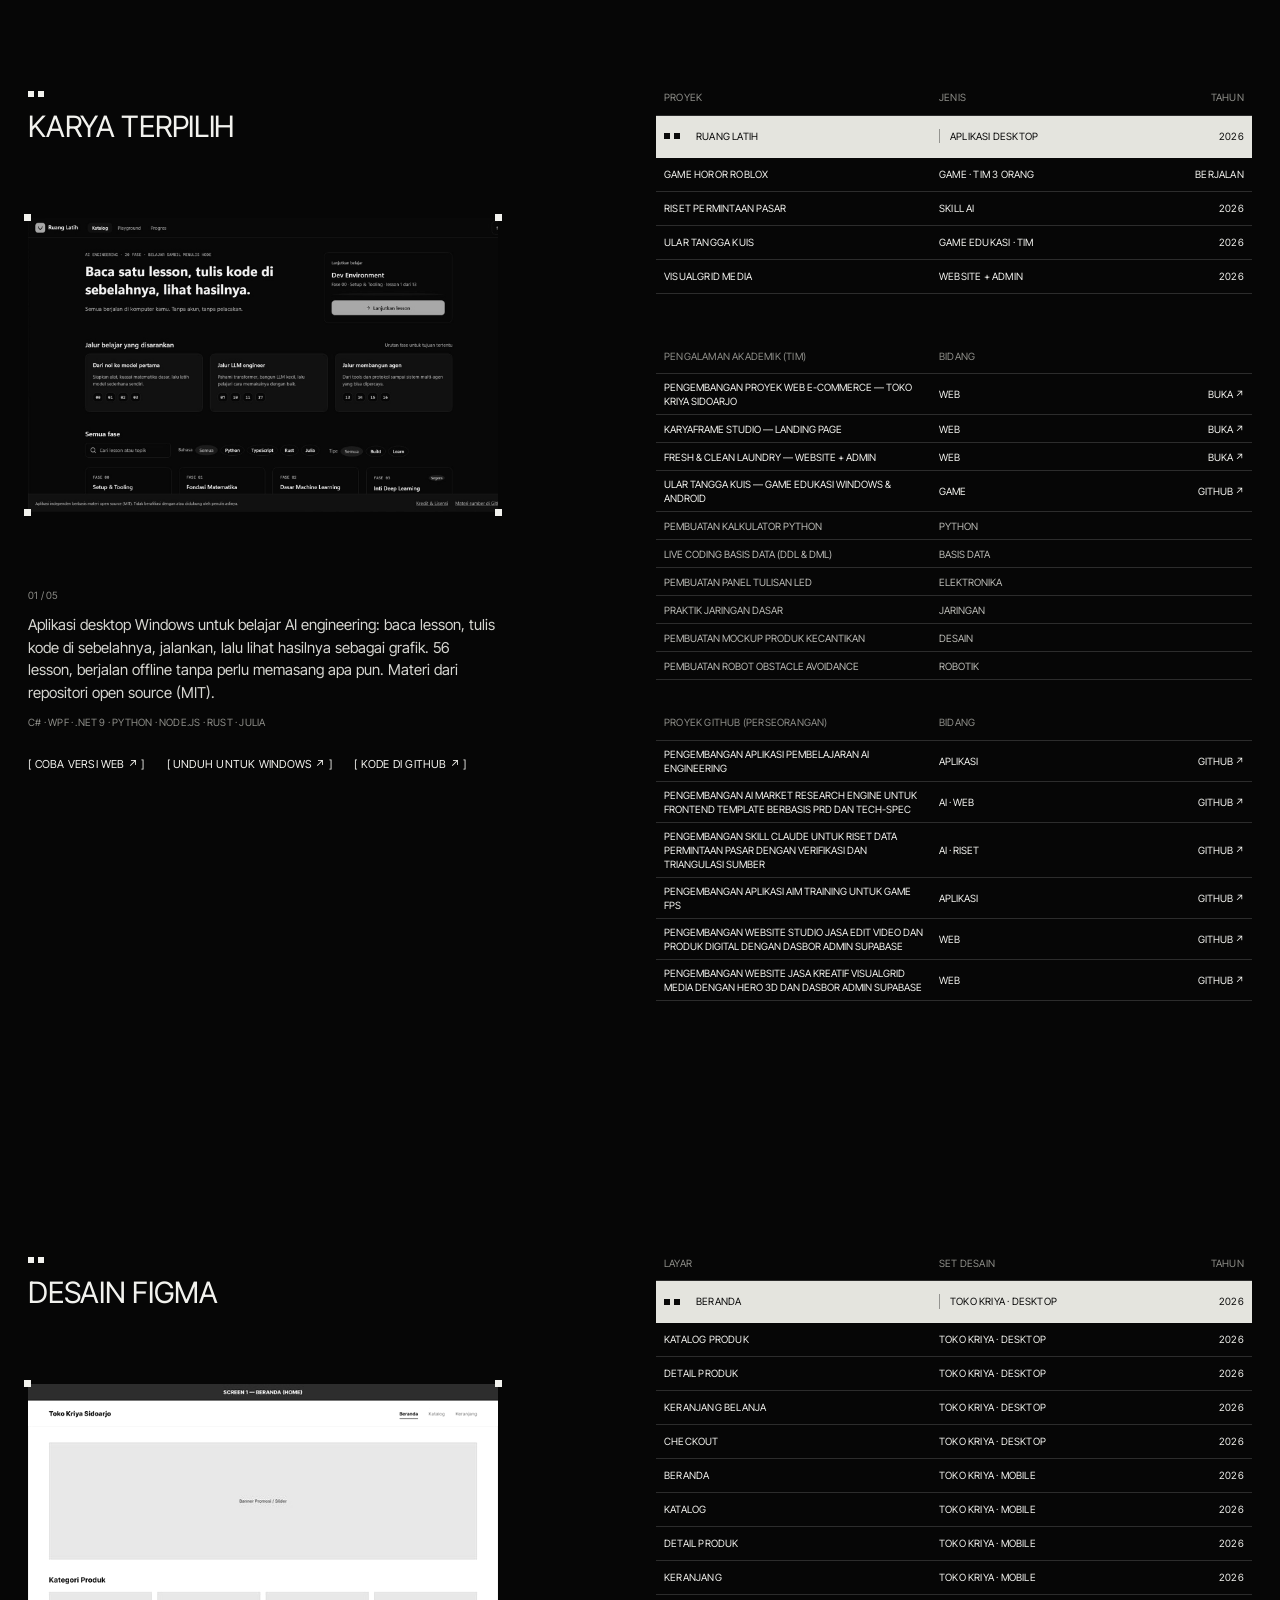
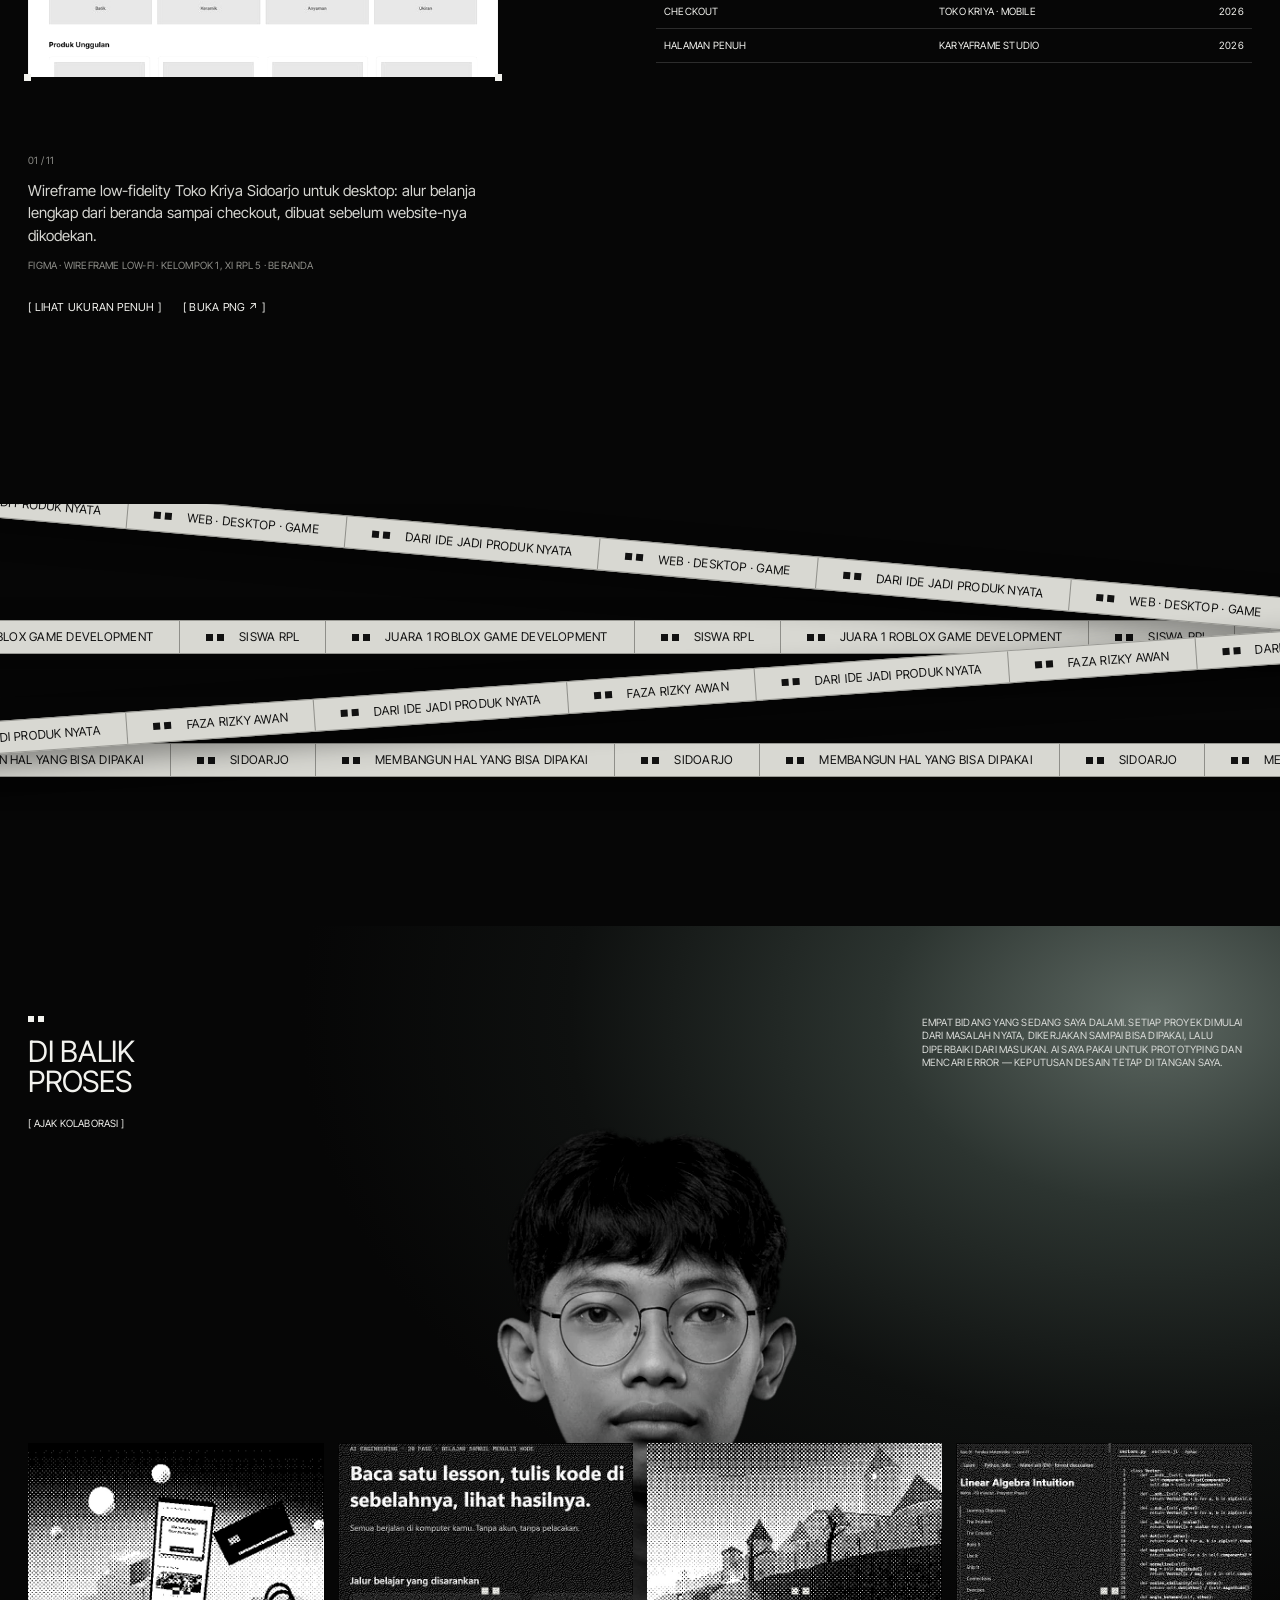
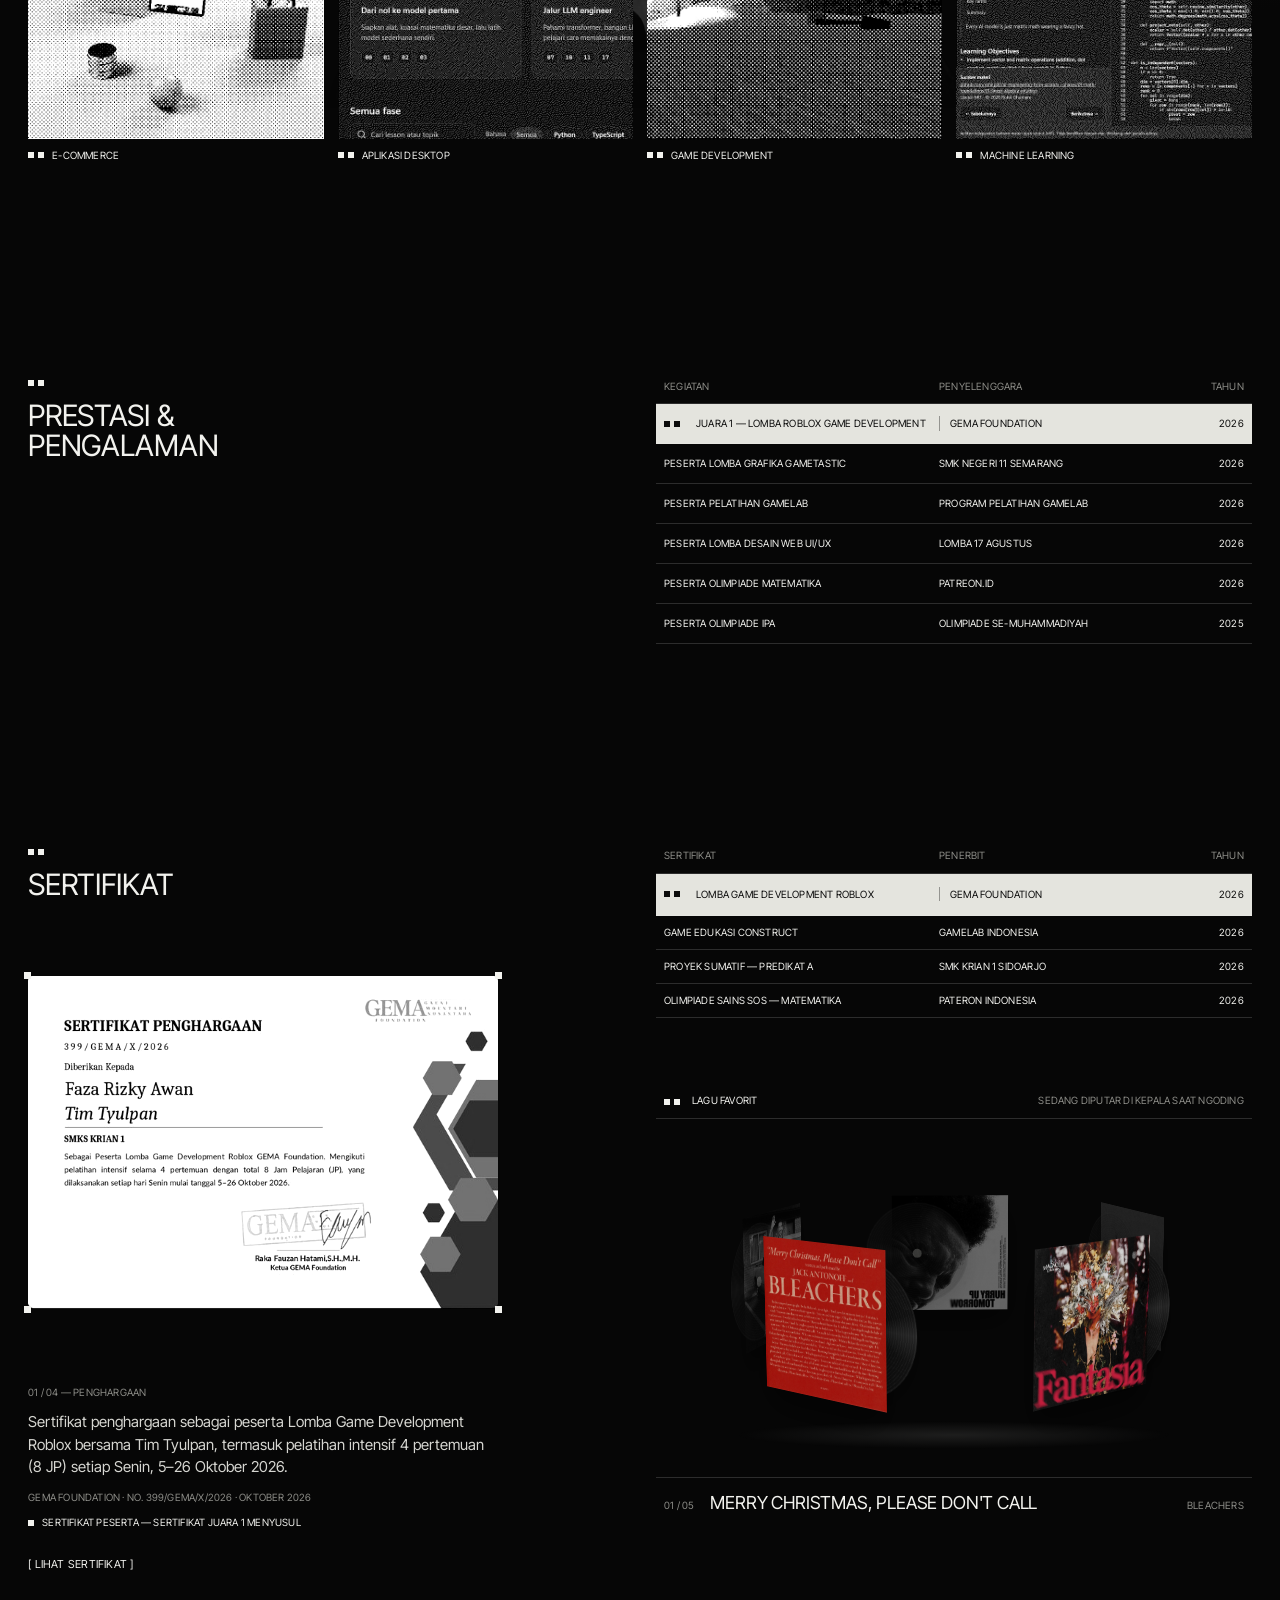
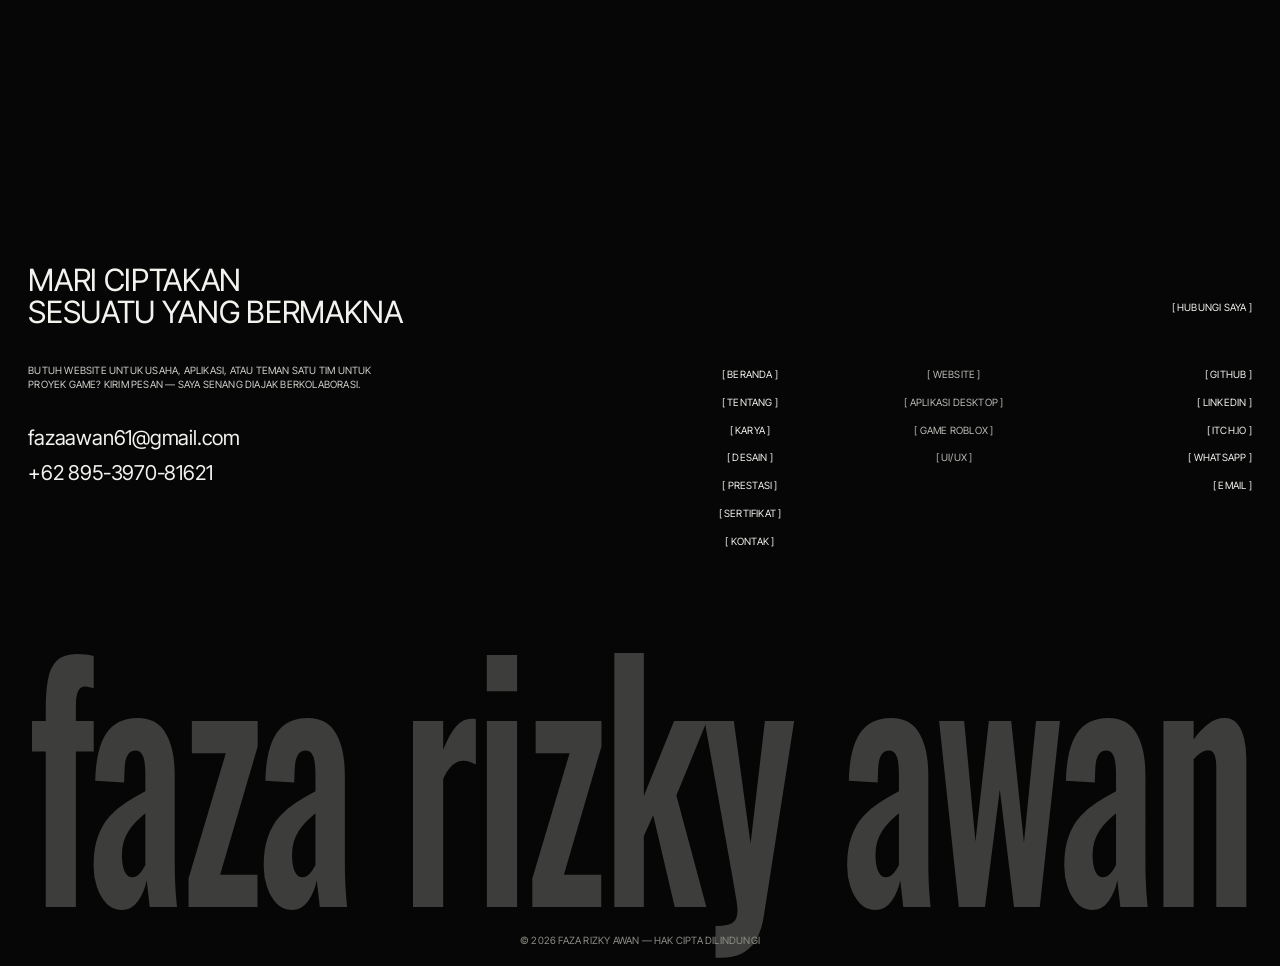
==== commit ee8a2d57: "Karya terpilih: tambah Ular Tangga Kuis dan VisualGrid Media Keduanya masuk ke daftar karya terpilih" ====
--- a/index.html
+++ b/index.html
@@ -94,7 +94,7 @@
           <i></i><i></i><i></i><i></i>
         </figure>
         <div class="work__detail" aria-live="polite">
-          <p class="tiny work__count"><span id="wp-no">01</span> / 03</p>
+          <p class="tiny work__count"><span id="wp-no">01</span> / 05</p>
           <p class="work__desc" id="wp-desc"></p>
           <p class="tiny work__stack" id="wp-stack"></p>
           <div class="work__links" id="wp-links"></div>
@@ -107,6 +107,8 @@
           <button class="trow is-active" role="listitem" data-i="0"><span class="trow__name"><span class="mk" aria-hidden="true"></span>Ruang Latih</span><span>Aplikasi desktop</span><span>2026</span></button>
           <button class="trow" role="listitem" data-i="1"><span class="trow__name"><span class="mk" aria-hidden="true"></span>Game Horor Roblox</span><span>Game · tim 3 orang</span><span>Berjalan</span></button>
           <button class="trow" role="listitem" data-i="2"><span class="trow__name"><span class="mk" aria-hidden="true"></span>Riset Permintaan Pasar</span><span>Skill AI</span><span>2026</span></button>
+          <button class="trow" role="listitem" data-i="3"><span class="trow__name"><span class="mk" aria-hidden="true"></span>Ular Tangga Kuis</span><span>Game edukasi · tim</span><span>2026</span></button>
+          <button class="trow" role="listitem" data-i="4"><span class="trow__name"><span class="mk" aria-hidden="true"></span>VisualGrid Media</span><span>Website + admin</span><span>2026</span></button>
         </div>
 
         <div class="table table--sub">
@@ -114,6 +116,7 @@
           <a class="srow srow--link" href="projects/toko-kriya/index.html" target="_blank" rel="noopener"><span>Pengembangan proyek web e-commerce — Toko Kriya Sidoarjo</span><span>Web</span><span>Buka ↗</span></a>
           <a class="srow srow--link" href="projects/karyaframe/index.html" target="_blank" rel="noopener"><span>KARYAFRAME Studio — landing page</span><span>Web</span><span>Buka ↗</span></a>
           <a class="srow srow--link" href="projects/fresh-clean/index.html" target="_blank" rel="noopener"><span>Fresh &amp; Clean Laundry — website + admin</span><span>Web</span><span>Buka ↗</span></a>
+          <a class="srow srow--link" href="https://github.com/FazaRizkyA/ular-tangga-kuis" target="_blank" rel="noopener"><span>Ular Tangga Kuis — game edukasi Windows &amp; Android</span><span>Game</span><span>GitHub ↗</span></a>
           <div class="srow"><span>Pembuatan kalkulator Python</span><span>Python</span><span></span></div>
           <div class="srow"><span>Live coding basis data (DDL &amp; DML)</span><span>Basis data</span><span></span></div>
           <div class="srow"><span>Pembuatan panel tulisan LED</span><span>Elektronika</span><span></span></div>
